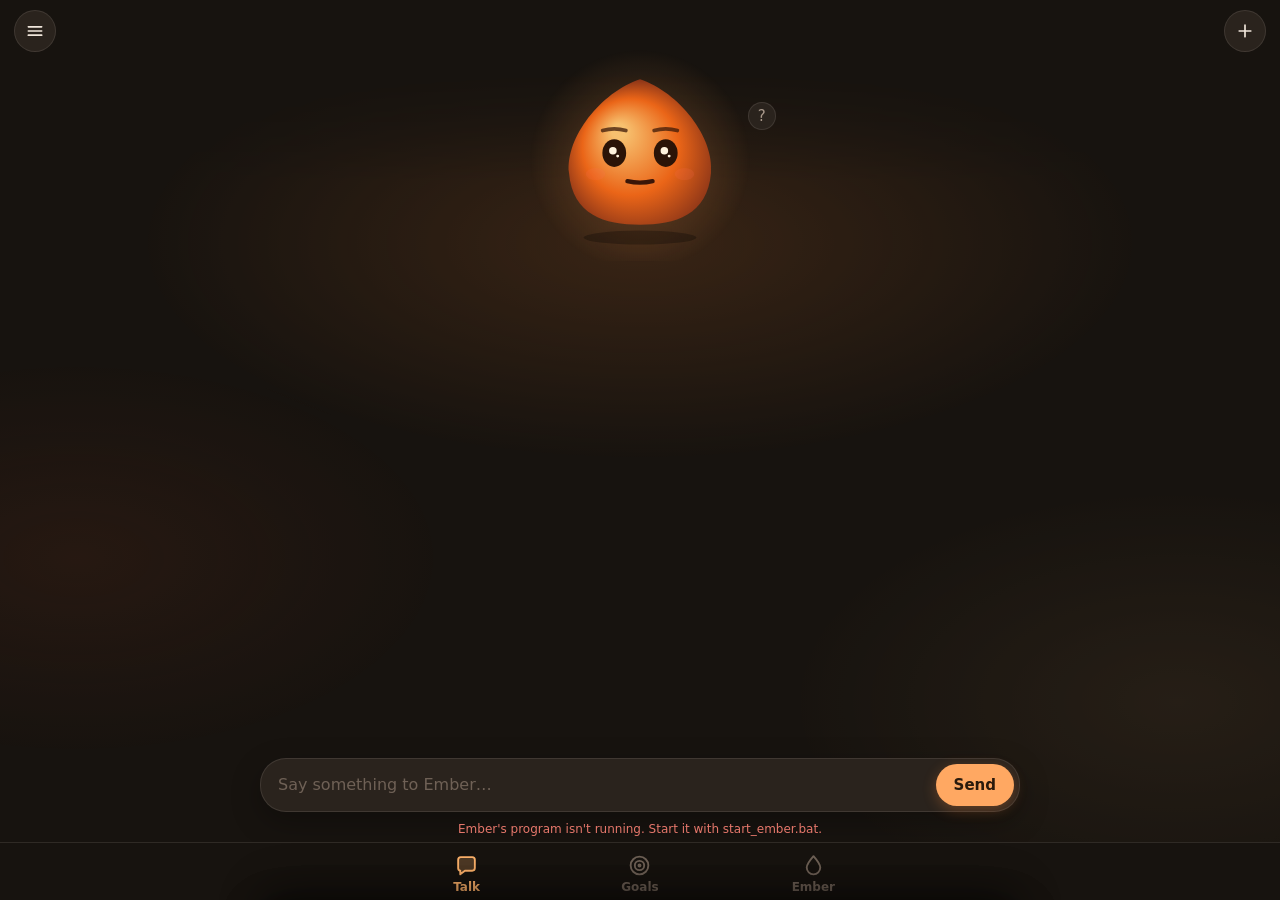
==== web/index.html @ fbaed6c7 "A product demo video, also on the front page: 80 seconds in 16:9 walking through the real app (tools" ====
<!doctype html>
<html lang="en">
<head>
<meta charset="utf-8">
<meta name="viewport" content="width=device-width, initial-scale=1, viewport-fit=cover, interactive-widget=resizes-content">
<title>Ember</title>
<meta name="description" content="Your companion who checks up on you and grows with you. It helps you find your purpose and gets you there step by step.">
<meta name="theme-color" content="#17130f">
<meta name="apple-mobile-web-app-capable" content="yes">
<meta name="mobile-web-app-capable" content="yes">
<meta name="apple-mobile-web-app-title" content="Ember">
<link rel="manifest" href="/manifest.webmanifest">
<link rel="apple-touch-icon" href="/icons/icon-180.png">
<link rel="icon" type="image/png" href="/icons/icon-192.png">
<script>try { document.documentElement.dataset.theme = localStorage.getItem("ember.theme") || ""; } catch (e) {}</script>
<script>
// online (the server marks the page data-mode="online"), a stranger at yourember.app goes straight to the front page
// (/home) from here, before anything is drawn or asked of the server, so no logo or login screen flashes by
// (Szilard, 2026-11-07). Staying: a login kept on this device, or a visit that's part of a login, a notification,
// a payment's return or a chat link.
const toFront = document.documentElement.dataset.mode === "online" && !hasLogin() && !cameForLogin();
if (toFront) { document.documentElement.classList.add("away"); location.replace("/home"); }
// a login kept on this device (supabase-js keeps it as sb-<project>-auth-token), without loading supabase-js first
function hasLogin() {
  try { for (let i = 0; i < localStorage.length; i++) if (/^sb-.+-auth-token$/.test(localStorage.key(i))) return true; } catch (e) { return true; }
  return false;
}
// on the way to or back from Google's login, or opening a notification, a payment page's return or a chat: stay
function cameForLogin() {
  const q = new URLSearchParams(location.search);
  return /access_token|error/.test(location.hash) || ["login", "code", "error", "chat", "plus"].some(k => q.has(k));
}
</script>
<style>
:root {
  --bg: #17130f; --panel: #211b16; --panel2: #2a221c; --line: #3a3029; --text: #f1e7dc; --dim: #a8988a; --faint: #6f6156;
  --ember: #ff9a4d; --ember2: #ffcf8a; --accent: #ffb36b; --danger: #e5776b;
  /* solid surfaces with a thin edge and soft shadows, over a warm glow; flat orange buttons (no glass, no gloss) */
  --surface: #211b16; --raised: #2a231d; --overlay: #251e19;
  --edge: rgba(255, 245, 235, .1); --edge2: rgba(255, 245, 235, .2);
  --btn: #ffa862;
  --lift: 0 10px 30px rgba(0, 0, 0, .28);
  --topbar: 62px;              /* the top bar's height below the clock */
  --tabbar: 58px;              /* the tab bar's height above the home indicator */
  /* headings, names, buttons and numbers in a rounded face, like the front page (/home); body text in the system font */
  --round: ui-rounded, "SF Pro Rounded", "Hiragino Maru Gothic ProN", "Arial Rounded MT Bold", system-ui, sans-serif;
  /* the front page's names for the same colours */
  --flame: var(--ember); --glow: var(--ember2); --ash: var(--dim); --cream: var(--text); --char: var(--surface);
  --glow1: rgba(255, 138, 58, .2); --glow2: rgba(255, 190, 125, .09); --glow3: rgba(214, 88, 48, .11);
}
/* colour versions, picked in the menu; Ember itself and its buttons stay orange in all of them */
[data-theme="night"] { --bg: #0e1220; --line: #2c3550; --text: #e8ecf5; --dim: #98a2b8; --faint: #5f6880;
  --surface: #161c2e; --raised: #1d2539; --overlay: #1a2133; --edge: rgba(220, 230, 255, .1); --edge2: rgba(220, 230, 255, .2);
  --glow1: rgba(255, 138, 58, .16); --glow2: rgba(90, 130, 255, .1); --glow3: rgba(120, 80, 220, .1); }
[data-theme="plum"] { --bg: #171019; --line: #3a2c42; --text: #f1e6f0; --dim: #ab97ad; --faint: #6f5f74;
  --surface: #22182a; --raised: #2b1f35; --overlay: #261b2f; --edge: rgba(255, 235, 250, .1); --edge2: rgba(255, 235, 250, .2);
  --glow1: rgba(255, 128, 70, .18); --glow2: rgba(220, 110, 200, .1); --glow3: rgba(150, 70, 190, .12); }
[data-theme="forest"] { --bg: #0f1512; --line: #2b3a31; --text: #e6efe8; --dim: #94a69a; --faint: #5d6e62;
  --surface: #17201b; --raised: #1e2a23; --overlay: #1a241e; --edge: rgba(230, 255, 240, .1); --edge2: rgba(230, 255, 240, .2);
  --glow1: rgba(255, 150, 60, .16); --glow2: rgba(120, 200, 140, .08); --glow3: rgba(60, 140, 100, .1); }
[data-theme="day"] { --bg: #f6eee5; --line: #e4d5c6; --text: #2a1d14; --dim: #7a6656; --faint: #a8968a; --ember2: #c46a1c; --accent: #e8893a;
  --surface: #fffaf5; --raised: #fffdf9; --overlay: #fffaf5; --edge: rgba(80, 45, 20, .12); --edge2: rgba(80, 45, 20, .24);
  --lift: 0 8px 24px rgba(90, 50, 20, .12);
  --glow1: rgba(255, 150, 70, .22); --glow2: rgba(255, 200, 140, .2); --glow3: rgba(240, 120, 70, .12); }
* { box-sizing: border-box; }
@supports (-moz-appearance: none) { * { scrollbar-width: thin; scrollbar-color: var(--line) transparent; } }
::-webkit-scrollbar { width: 8px; height: 8px; }
::-webkit-scrollbar-track { background: transparent; }
::-webkit-scrollbar-thumb { background: var(--line); border-radius: 4px; }
::-webkit-scrollbar-thumb:hover { background: var(--faint); }
::-webkit-scrollbar-button { display: none; }
html { background: var(--bg); }
html, body { margin: 0; }
/* on the way to the front page: nothing drawn, only its background (site.css's --night), so it just appears */
html.away { background: #1b120c; }
html.away body { display: none; }
/* iOS 26 paints the strip behind the clock from the pinned layer at the top (here the body) when it has one plain
   colour, and blurs the page there when it doesn't: so the body is plain and the glow is a layer of its own */
body { position: fixed; inset: 0; background: var(--bg); color: var(--text);
  font: 15px/1.5 system-ui, "Segoe UI", sans-serif; display: grid; grid-template-rows: minmax(0, 1fr) auto auto; overflow: hidden;
  padding: calc(env(safe-area-inset-top) + var(--topbar)) env(safe-area-inset-right) calc(var(--tabbar) + env(safe-area-inset-bottom) + 4px) env(safe-area-inset-left); box-sizing: border-box; -webkit-tap-highlight-color: transparent; }
body::before { content: ""; position: absolute; inset: 0; z-index: -1; pointer-events: none;
  background: radial-gradient(55% 34% at 50% 27%, var(--glow1), transparent 72%),
    radial-gradient(45% 35% at 92% 78%, var(--glow2), transparent 70%),
    radial-gradient(42% 32% at 6% 62%, var(--glow3), transparent 70%);
  opacity: var(--moodglow, .85); transition: opacity 4s ease;   /* the window's glow follows Ember's mood */
  /* and it fades in below the top bar, so the bar's plain colour never meets it in a hard line */
  -webkit-mask-image: linear-gradient(to bottom, transparent calc(env(safe-area-inset-top) + var(--topbar)), #000 calc(env(safe-area-inset-top) + var(--topbar) + 120px));
  mask-image: linear-gradient(to bottom, transparent calc(env(safe-area-inset-top) + var(--topbar)), #000 calc(env(safe-area-inset-top) + var(--topbar) + 120px)); }
button { font: inherit; }

/* top bar */
/* the top bar is pinned to the very top of the screen and has one plain colour: iOS 26 then paints the strip
   behind the clock in that colour instead of blurring the page there (in Safari and in the home-screen app) */
.top { position: fixed; top: 0; left: 0; right: 0; z-index: 8; display: flex; align-items: center; gap: 8px; box-sizing: border-box;
  height: calc(env(safe-area-inset-top) + var(--topbar)); background: var(--bg);
  padding: env(safe-area-inset-top) calc(14px + env(safe-area-inset-right)) 0 calc(14px + env(safe-area-inset-left)); }
.top .title { flex: 1; min-width: 0; display: flex; justify-content: center; }
.top .title button { display: flex; align-items: baseline; max-width: 100%; background: none; border: 0; color: var(--text); font: inherit; font-weight: 600;
  font-size: 15px; cursor: pointer; padding: 6px 8px; border-radius: 12px; }
.top .title button span { min-width: 0; overflow: hidden; text-overflow: ellipsis; white-space: nowrap; }
.top .title button:hover { background: var(--surface); }
.top .title button i { flex: none; font-style: normal; color: var(--faint); font-size: 13px; margin-left: 5px; }
.top .title input { width: 100%; max-width: 260px; background: var(--surface); color: var(--text); border: 1px solid var(--accent); border-radius: 12px;
  padding: 6px 10px; font: inherit; font-size: 16px; text-align: center; }
.tbtn { background: var(--raised); border: 1px solid var(--edge);
  color: var(--text); border-radius: 999px; padding: 7px 14px; cursor: pointer; position: relative; white-space: nowrap; }
.tbtn:hover { border-color: var(--edge2); }
.tbtn .dot { position: absolute; top: 3px; right: 3px; width: 8px; height: 8px; border-radius: 50%; background: var(--accent); display: none; box-shadow: 0 0 8px var(--accent); }
.tbtn .dot.on { display: block; }
.tbtn.icon { width: 42px; height: 42px; padding: 0; display: grid; place-items: center; font-size: 19px; line-height: 1; flex: none; }
.tbtn.icon svg { width: 20px; height: 20px; fill: none; stroke: currentColor; stroke-width: 2; stroke-linecap: round; }

/* the tab bar: Talk, Goals, Ember. Plain, like the top bar */
.tabs { position: fixed; left: 0; right: 0; bottom: 0; z-index: 14; display: flex; justify-content: center; background: var(--bg); border-top: 1px solid var(--edge);
  height: calc(var(--tabbar) + env(safe-area-inset-bottom)); padding: 0 env(safe-area-inset-right) env(safe-area-inset-bottom) env(safe-area-inset-left); }
.tabs .in { display: flex; width: min(520px, 100%); }
.tabs button { flex: 1; min-width: 0; position: relative; display: flex; flex-direction: column; align-items: center; justify-content: center; gap: 3px;
  background: none; border: 0; color: var(--faint); font: 600 12px/1.1 var(--round); cursor: pointer; padding: 4px 6px 0; }
.tabs button span { max-width: 100%; overflow: hidden; text-overflow: ellipsis; white-space: nowrap; }
.tabs button:hover { color: var(--dim); }
.tabs button svg { width: 25px; height: 25px; fill: none; stroke: currentColor; stroke-width: 1.8; stroke-linejoin: round; stroke-linecap: round; }
.tabs button.on { color: var(--accent); }
.tabs button.on svg { fill: color-mix(in srgb, var(--accent) 24%, transparent); }
.tabs .dot { position: absolute; top: 6px; left: calc(50% + 9px); width: 8px; height: 8px; border-radius: 50%; background: var(--accent); display: none; box-shadow: 0 0 8px var(--accent); }
.tabs .dot.on { display: block; }
/* while you type on a phone, the keyboard gets the room */
@media (pointer: coarse) {
  body.typing .tabs { display: none; }
  body.typing { padding-bottom: max(8px, calc(env(safe-area-inset-bottom) - 16px)); }
}
/* the stage: Ember above, your conversation below it */
.stage { min-height: 0; display: flex; flex-direction: column; align-items: center; padding: 0 16px; }
/* Ember reaches up over the top bar's lower edge (drawn above it, so the bar never cuts its head or glow); its picture
   fades out at its top edge, so there's never a hard line, and the bar's clock strip stays one plain colour */
.facewrap { --fw: min(26vh, 60vw, 240px); position: relative; z-index: 9; flex: none; margin: calc(var(--fw) * -.15) 0 12px; pointer-events: none; }
.facewrap > :not(canvas) { pointer-events: auto; }
#face { display: block; width: var(--fw); aspect-ratio: 1;
  -webkit-mask-image: linear-gradient(to bottom, transparent 0, #000 14%); mask-image: linear-gradient(to bottom, transparent 0, #000 14%); }
.facehit { position: absolute; left: 22%; right: 22%; top: 22%; bottom: 16%; border-radius: 50%; cursor: pointer; touch-action: manipulation; }
.whybtn { position: absolute; top: 32%; right: -8%; width: 28px; height: 28px; border-radius: 50%; border: 1px solid var(--edge); background: var(--raised); color: var(--dim); cursor: pointer; }
.whybtn:hover { color: var(--text); }
.pop { display: none; position: absolute; top: 22%; left: 50%; transform: translateX(-50%); width: min(340px, 86vw); z-index: 5; background: var(--overlay); border: 1px solid var(--edge); border-radius: 20px; padding: 12px 14px; font-size: 13px; color: var(--dim);
  box-shadow: var(--lift); }
.pop.on { display: block; }
.pop ul { margin: 6px 0 10px; padding-left: 18px; }
.pop .whynow { color: var(--text); font-size: 14px; margin-bottom: 8px; }
.pop .whyfoot { margin-top: 8px; font-size: 12px; }
.meter { display: grid; grid-template-columns: 82px 1fr 34px; align-items: center; gap: 8px; margin: 4px 0; }
.meter i { display: block; height: 6px; border-radius: 3px; background: var(--line); position: relative; overflow: hidden; }
.meter i b { position: absolute; inset: 0 auto 0 0; background: var(--accent); border-radius: 3px; }

#chat { flex: 1; min-height: 0; width: min(760px, 100%); overflow-y: auto; padding: 8px 4px 12px;
  /* messages fade out softly under Ember and above the input, instead of being cut by a hard edge */
  --ft: 0px; --fb: 0px;
  -webkit-mask-image: linear-gradient(to bottom, transparent 0, #000 var(--ft), #000 calc(100% - var(--fb)), transparent 100%);
  mask-image: linear-gradient(to bottom, transparent 0, #000 var(--ft), #000 calc(100% - var(--fb)), transparent 100%); }
#chat.ft { --ft: 44px; }
#chat.fb { --fb: 28px; }
#talk { display: flex; flex-direction: column; gap: 10px; }
.msg { max-width: 82%; padding: 10px 15px; border-radius: 20px; white-space: pre-wrap; word-wrap: break-word; border: 1px solid var(--edge); font-size: 16px; line-height: 1.55; }
.msg.ember { background: var(--surface); align-self: flex-start; border-top-left-radius: 6px; }
.msg.you { background: rgba(255, 150, 80, .15); border-color: rgba(255, 190, 140, .2); align-self: flex-end; border-bottom-right-radius: 6px; }
.msg.daily { white-space: normal; }
.msg.daily .dhead { display: flex; flex-wrap: wrap; align-items: baseline; gap: 4px 8px; }
.msg.daily .dchip { font: 700 13px/1 var(--round); padding: 5px 10px; border-radius: 999px; background: var(--btn); color: #2a1a0c; white-space: nowrap; }
.msg.daily .dchip.partly { background: rgba(255, 190, 140, .28); color: var(--text); }
.msg.daily .dchip.skip { background: var(--raised); color: var(--dim); border: 1px solid var(--edge); }
.msg.daily .dstep { font-size: 13.5px; color: var(--dim); }
.msg.daily .dwords { display: block; margin-top: 6px; white-space: pre-wrap; }
.msg .t { display: block; font-size: 11px; color: var(--faint); margin-top: 2px; }
.msg.new { animation: rise .45s ease-out; }
.msg.typing { color: var(--dim); }
.msg.typing i { display: inline-block; width: 6px; height: 6px; margin: 0 2px; border-radius: 50%; background: var(--ember2); animation: blinkdot 1.2s infinite; }
.msg.typing i:nth-child(2) { animation-delay: .2s; } .msg.typing i:nth-child(3) { animation-delay: .4s; }
@keyframes blinkdot { 0%, 100% { opacity: .25; } 50% { opacity: 1; } }
@keyframes rise { from { opacity: 0; transform: translateY(6px); } to { opacity: 1; transform: none; } }
.day { align-self: center; font-size: 12px; color: var(--faint); margin: 6px 0; }
.empty { color: var(--faint); text-align: center; margin-top: 12px; }

/* experiment cards and the check-in, inside the conversation */
.cards { display: flex; flex-direction: column; gap: 8px; align-self: flex-start; width: min(560px, 92%); margin-top: -2px; }
.xcard { background: var(--raised); border: 1px solid var(--edge); border-radius: 20px; padding: 14px 16px; box-shadow: var(--lift); }
.xcard h4 { margin: 2px 0 0; font-size: 17px; line-height: 1.3; }
.xcard .q { color: var(--ember2); margin: 3px 0; }
.xcard .meta { color: var(--dim); font-size: 13px; }
.xcard.picked { border-color: var(--accent); }
.xcard.gone { opacity: .5; }
.xcard .tag { font-size: 12.5px; color: var(--accent); font-weight: 600; }
.xcard .row { margin-top: 12px; }
.plan { font-size: 14px; color: var(--text); margin: 6px 0 4px; }
.checkin { align-self: flex-start; display: flex; gap: 6px; flex-wrap: wrap; align-items: center; width: min(560px, 92%); margin-top: -2px; }
.checkin .rate { display: flex; gap: 4px; }
.checkin .rate button { width: 36px; padding: 6px 0; }
.checkin .rate button.on { background: var(--accent); color: #2a1a0c; border-color: var(--accent); }
.checkin input { flex: 1; min-width: 160px; background: var(--surface); color: var(--text); border: 1px solid var(--edge); border-radius: 999px; padding: 7px 14px; font: inherit; font-size: 16px; }

/* the experiment line above the input */
.dock { flex: none; position: relative; width: min(760px, 100%); display: flex; justify-content: center; }
#expcard { position: absolute; bottom: calc(100% + 2px); left: 0; right: 0; z-index: 4; }
#expcard .panel { margin: 0; max-height: 46vh; overflow-y: auto; background: var(--overlay); box-shadow: 0 -8px 30px rgba(0,0,0,.4); }
#sessionbar { flex: none; min-width: 0; max-width: 100%; }
#sessionbar:not(:empty) { padding-top: 6px; }
.pill { display: flex; align-items: center; gap: 10px; flex-wrap: wrap; justify-content: center; background: var(--raised); border: 1px solid var(--edge); box-shadow: var(--lift); border-radius: 999px; padding: 6px 6px 6px 16px; font-size: 14px; color: var(--dim); max-width: 100%; }
.pill b { color: var(--text); font-weight: 600; }
.pill .open { background: none; border: 0; color: inherit; padding: 0; cursor: pointer; text-align: left; }
.pill .open:hover b { text-decoration: underline; }
.pill .timer { font-variant-numeric: tabular-nums; color: var(--ember2); font-weight: 650; }
.pill .btn { padding: 5px 12px; }
.pill .today { overflow: hidden; display: -webkit-box; -webkit-line-clamp: 2; -webkit-box-orient: vertical; text-align: center; }

/* saying something */
form.say { display: flex; gap: 6px; align-items: flex-end; padding: 5px; width: min(760px, calc(100% - 24px)); margin: 8px auto 0; border-radius: 26px;
  background: var(--raised); border: 1px solid var(--edge); box-shadow: var(--lift); transition: border-color .2s; }
form.say:focus-within { border-color: rgba(255, 179, 107, .45); }
#text { flex: 1; resize: none; background: none; color: var(--text); border: 0; padding: 9px 12px; font: inherit; font-size: 16px; min-height: 42px; max-height: 160px; }
#text:focus { outline: none; }
#text::placeholder { color: var(--faint); }
form.say .btn { border-radius: 999px; height: 42px; padding: 0 18px; }
.note { font-size: 12px; color: var(--faint); padding: 6px 16px 0; text-align: center; }
.note:empty { display: none; }
.note a { color: var(--dim); }

/* free messages and Ember Plus */
#freehint { font-size: 12.5px; color: var(--dim); text-align: center; padding: 2px 16px 0; min-height: 0; }
#paywall { display: none; width: min(760px, calc(100% - 24px)); margin: 10px auto 4px; background: var(--raised); border: 1px solid rgba(255, 179, 107, .45); border-radius: 26px; padding: 14px 16px; text-align: center;
  box-shadow: var(--lift); }
#paywall.on { display: block; }
#paywall h3 { margin: 0 0 4px; font-size: 16px; }
#paywall p { margin: 0 0 10px; color: var(--dim); font-size: 14px; }
#paywall .btn { font-size: 15px; padding: 10px 18px; }
#paywall .pwbtns { display: flex; flex-wrap: wrap; justify-content: center; gap: 8px; }
#paywall .ghostbtn { background: transparent; color: var(--text); border: 1px solid var(--edge); }
#paywall small { display: block; color: var(--faint); margin-top: 8px; }
#paywall .pwterms a { color: var(--dim); }

/* the Ember tab: grouped rows. A chevron opens something; a control on the right changes something */
.ehero { display: flex; align-items: center; gap: 14px; padding: 6px 2px 2px; }
#miniFace { width: 112px; height: 112px; flex: none; }
.ehinfo { flex: 1; min-width: 0; }
.ehinfo h1 { margin: 0; font: 800 30px/1.1 var(--round); letter-spacing: -.02em; overflow-wrap: anywhere; }
.ehlv { display: flex; align-items: center; gap: 10px; color: var(--dim); font: 600 14px var(--round); margin: 6px 0 12px; }
.ehlv i { flex: 1; max-width: 130px; height: 6px; border-radius: 3px; background: var(--line); overflow: hidden; }
.ehlv b { display: block; height: 100%; width: 0; background: var(--accent); }
.ghead { font: 600 13.5px/1.3 system-ui, "Segoe UI", sans-serif; color: var(--dim); margin: 24px 6px 8px; }
.group { background: var(--surface); border: 1px solid var(--edge); border-radius: 18px; overflow: hidden; }
.group > * + * { border-top: 1px solid var(--edge); }
.grow { display: flex; align-items: center; gap: 12px; width: 100%; min-height: 52px; padding: 12px 16px; background: none; border: 0; border-radius: 0;
  color: var(--text); font: inherit; font-size: 16px; text-align: left; text-decoration: none; cursor: pointer; box-sizing: border-box; }
button.grow:hover, a.grow:hover { background: var(--raised); }
.grow .gl { flex: 1; min-width: 0; }
.grow .gv { margin-left: auto; padding-left: 14px; color: var(--dim); font-size: 15px; text-align: right; min-width: 0; overflow: hidden; text-overflow: ellipsis; white-space: nowrap; }
.grow.go::after { content: "\203A"; margin-left: auto; padding-left: 10px; color: var(--faint); font-size: 24px; line-height: 1; }
.grow.danger { color: var(--danger); }
.grow.plus { color: var(--accent); font-weight: 600; }
div.grow { cursor: default; }
.group > * + *, .group > .grow + .grow { border-top: 1px solid var(--edge); }
.gpad { padding: 14px 16px; }
.checkups { font-size: 16px; }
.checkups .gl { display: block; }
.checkups .row { display: flex; flex-wrap: nowrap; gap: 8px; margin-top: 8px; }
.checkups select, .checkups input { flex: 1; min-width: 0; background: var(--bg); color: var(--text); border: 1px solid var(--edge2); border-radius: 12px;
  padding: 9px 10px; font: inherit; font-size: 16px; }
.checkups input:focus, .checkups select:focus { outline: none; border-color: var(--accent); }
.checkups #ckTime { flex: none; width: 124px; }
.checkups .days { display: flex; gap: 6px; margin-top: 10px; }
.checkups .days button { flex: 1; min-width: 0; height: 38px; padding: 0; text-align: center; border-radius: 12px; cursor: pointer;
  border: 1px solid var(--edge2); background: var(--bg); color: var(--dim); font: 700 14px var(--round); }
.checkups .days button.on { background: var(--btn); border-color: transparent; color: #2a1406; }
.checkups .row .btn { flex: none; padding: 8px 18px; border-radius: 12px; }
.checkups small { display: block; color: var(--faint); font-size: 13px; margin-top: 8px; line-height: 1.4; }
.colours { gap: 10px; }
.colours button { width: 30px; height: 30px; padding: 0; border-radius: 50%; border: 2px solid var(--edge2); cursor: pointer; flex: none; }
.colours button.on { border-color: var(--accent); box-shadow: 0 0 0 2px var(--bg), 0 0 10px rgba(255, 150, 70, .5); }
/* badges: a grid on the Ember tab, a sheet to show one (and celebrate a new one), and a picture to share */
.badgegrid { display: grid; grid-template-columns: repeat(4, minmax(0, 1fr)); gap: 8px; }
@media (min-width: 560px) { .badgegrid { grid-template-columns: repeat(6, minmax(0, 1fr)); } }
.badge { display: flex; flex-direction: column; align-items: center; justify-content: flex-start; gap: 6px; padding: 12px 4px 10px; min-height: 92px;
  border-radius: 16px; background: var(--surface); border: 1px solid var(--edge); color: var(--text); font: 650 12px/1.2 var(--round);
  text-align: center; cursor: pointer; overflow-wrap: anywhere; }
.badge:hover { border-color: var(--edge2); background: var(--raised); }
.badge i { display: block; width: 50px; height: 50px; }
.badge .bn { min-height: 2.4em; display: flex; align-items: center; }
.badge .bp, .bshow .bp { display: block; width: 80%; height: 5px; border-radius: 3px; background: var(--line); overflow: hidden; }
.badge .bp b, .bshow .bp b { display: block; height: 100%; background: var(--accent); border-radius: 3px; }
.badge small { color: var(--dim); font: 600 11px var(--round); }
.bshow .bp.big2 { width: min(260px, 80%); height: 8px; margin: 10px auto 4px; }
.bshow .blv { display: inline-block; vertical-align: middle; font: 800 13px/1.6 var(--round); padding: 0 10px; border-radius: 999px; background: var(--btn); color: #2a1406; }
.bshow .bnext { color: var(--text); margin-top: 12px; }
.bshow .bcount { margin-top: 2px; }
.badge i svg { display: block; width: 100%; height: 100%; }
.badge.locked { color: var(--faint); background: none; border-style: dashed; }
.badge.locked i { filter: grayscale(1); opacity: .32; }
.sheet.badgesheet { height: auto; max-height: 86dvh; }
.bshow { text-align: center; padding: 10px 0 8px; }
.bshow .big { display: inline-block; width: 120px; height: 120px; filter: drop-shadow(0 8px 22px rgba(255, 140, 60, .35)); }
.bshow .big svg { display: block; width: 100%; height: 100%; }
.bshow.locked .big { filter: grayscale(1); opacity: .4; }
.bshow.celebrate .big { animation: badgepop .7s cubic-bezier(.2, 1.6, .4, 1) both; }
@keyframes badgepop { from { transform: scale(.3) rotate(-14deg); opacity: 0; } to { transform: none; opacity: 1; } }
.bshow h3 { font: 800 26px/1.15 var(--round); margin: 10px 0 4px; letter-spacing: -.01em; }
.bshow p { color: var(--dim); margin: 0 0 4px; font-size: 15px; }
.bshow .row { justify-content: center; margin-top: 16px; }
.bshow .btn { padding: 11px 26px; font-size: 16px; }
.bshow small { display: block; color: var(--faint); font-size: 13px; margin-top: 10px; }
.phead { display: flex; align-items: center; justify-content: space-between; gap: 12px; margin: 4px 2px 16px; }
.phead h1 { margin: 0; font: 800 30px/1.1 var(--round); letter-spacing: -.02em; }

/* the login screen, and other full-screen notes */
.cover { position: fixed; inset: 0; z-index: 30; background: var(--bg); display: none; flex-direction: column; align-items: center; justify-content: center; gap: 14px; padding: 24px; text-align: center; }
.cover.on { display: flex; }
.cover img { width: 120px; height: 120px; border-radius: 28px; }
.cover h1 { margin: 6px 0 0; font-size: 28px; }
.cover p { color: var(--dim); max-width: 340px; margin: 0; }
.cover p.tagline { color: var(--text); font-size: 17px; font-weight: 600; margin-top: -6px; text-wrap: balance; }
.gbtn { display: inline-flex; align-items: center; gap: 10px; background: #fff; color: #1f1f1f; border: 0; border-radius: 999px; padding: 12px 22px; font-weight: 600; font-size: 16px; cursor: pointer; }
.cover small { color: var(--faint); max-width: 340px; }
.cover small a { color: var(--dim); }
.steps-ios { text-align: left; color: var(--text); max-width: 340px; padding-left: 22px; margin: 0; }
.problem { color: var(--danger); }

.btn { background: var(--btn); color: #2a1a0c; border: 0; border-radius: 999px; padding: 8px 16px; font-weight: 600; cursor: pointer;
  box-shadow: 0 4px 14px rgba(255, 140, 60, .28); }
.btn.ghost { background: var(--raised); color: var(--text); border: 1px solid var(--edge2); font-weight: 600; box-shadow: none; }
.btn:disabled { opacity: .45; cursor: default; }
.armed { color: var(--danger) !important; border-color: var(--danger) !important; }

/* drawers */
.scrim { position: fixed; inset: 0; background: rgba(0,0,0,.35); opacity: 0; pointer-events: none; transition: opacity .25s; z-index: 15; }
.scrim.on { opacity: 1; pointer-events: auto; }
.drawer { position: fixed; top: 0; bottom: 0; width: min(440px, 92vw); background: var(--overlay); border: 0 solid var(--edge); z-index: 16; display: flex; flex-direction: column; transition: transform .28s ease; padding-top: env(safe-area-inset-top); }
.drawer.left { left: 0; border-right-width: 1px; transform: translateX(-102%); }
.drawer.right { right: 0; border-left-width: 1px; transform: translateX(102%); }
.drawer.wide { width: min(620px, 96vw); }
.drawer.on { transform: none; }
.drawer header { display: flex; align-items: center; padding: 14px 16px; border-bottom: 1px solid var(--edge); }
.drawer header h2 { margin: 0; font-size: 16px; flex: 1; }
.drawer header button { background: none; border: 0; color: var(--dim); font-size: 22px; line-height: 1; cursor: pointer; padding: 2px 6px; }
.drawer .body { flex: 1; overflow-y: auto; padding: 16px; }
/* the level under its face, and the customizer: a sheet from the bottom, so Ember above it shows every change */
.facebar { position: absolute; left: 50%; bottom: -10px; transform: translateX(-50%); display: flex; align-items: center; gap: 6px; white-space: nowrap; }
.namebtn { padding: 3px 10px; border-radius: 999px; border: 1px solid var(--edge); background: var(--raised); color: var(--text);
  font: inherit; font-size: 12px; font-weight: 600; cursor: pointer; box-shadow: var(--lift); max-width: 46vw; overflow: hidden; text-overflow: ellipsis; }
.namebtn::after { content: " \270E"; color: var(--dim); font-weight: 400; }
.namebtn:hover::after { color: var(--text); }
.namebtn input { font: inherit; font-size: 16px; font-weight: 600; width: 9em; background: transparent; border: 0; outline: 0; color: var(--text); padding: 0; text-align: center; }
.namebtn.editing::after { content: none; }
.lvbadge { display: flex; align-items: center; gap: 7px;
  padding: 3px 10px; border-radius: 999px; border: 1px solid var(--edge); background: var(--raised); color: var(--dim);
  font: inherit; font-size: 12px; cursor: pointer; white-space: nowrap; box-shadow: var(--lift); }
.lvbadge:hover { color: var(--text); }
.lvbadge i { display: block; width: 40px; height: 4px; border-radius: 2px; background: var(--line); overflow: hidden; }
.lvbadge b { display: block; height: 100%; width: 0; background: var(--accent); }
.sheet { position: fixed; left: 0; right: 0; bottom: 0; margin: 0 auto; width: min(760px, 100%); height: min(58dvh, 560px); z-index: 17;
  background: var(--overlay); border: 1px solid var(--edge); border-bottom: 0; border-radius: 24px 24px 0 0; display: flex; flex-direction: column;
  transform: translateY(105%); transition: transform .28s ease; box-shadow: 0 -16px 40px rgba(0,0,0,.4); padding-bottom: env(safe-area-inset-bottom); }
.sheet.on { transform: none; }
.sheet header { display: flex; align-items: center; padding: 12px 16px; border-bottom: 1px solid var(--edge); }
.sheet header h2 { margin: 0; font-size: 16px; flex: 1; }
.sheet header button { background: none; border: 0; color: var(--dim); font-size: 22px; line-height: 1; cursor: pointer; padding: 2px 6px; }
.sheet .body { flex: 1; overflow-y: auto; padding: 4px 16px 16px; }
.lvline { display: grid; grid-template-columns: 1fr auto; gap: 4px 10px; align-items: baseline; margin: 12px 0 4px; }
.lvline span { color: var(--dim); font-size: 13px; }
.lvline i { grid-column: 1 / -1; display: block; height: 6px; border-radius: 3px; background: var(--line); overflow: hidden; }
.lvline i b { display: block; height: 100%; background: var(--accent); }
.whatis { color: var(--accent); font-size: 14px; }
.fbkinds { display: flex; flex-wrap: wrap; gap: 8px; margin: 14px 0 10px; }
#fbText { width: 100%; box-sizing: border-box; min-height: 130px; resize: vertical; background: var(--surface); color: var(--text);
  border: 1px solid var(--edge2); border-radius: 14px; padding: 10px 12px; font: inherit; font-size: 16px; }
#fbText:focus { outline: none; border-color: var(--accent); }
.fbfoot { display: flex; align-items: center; gap: 10px; margin-top: 10px; }
.fbfoot small { flex: 1; color: var(--faint); font-size: 12px; }
#fbNote { margin-top: 10px; font-size: 14px; color: var(--dim); }
#fbNote:empty { display: none; }
.lookpart h3 { font-size: 13px; color: var(--dim); margin: 16px 0 8px; font-weight: 600; }
.lookrow { display: flex; flex-wrap: wrap; gap: 8px; }
.lookitem { display: flex; align-items: center; gap: 6px; padding: 7px 12px; border-radius: 999px; border: 1px solid var(--edge2);
  background: var(--surface); color: var(--text); font: inherit; font-size: 14px; cursor: pointer; }
.lookitem.on { border-color: var(--accent); box-shadow: inset 0 0 0 1px var(--accent); }
.lookitem.locked { opacity: .45; cursor: default; }
.lookitem .sw { width: 14px; height: 14px; border-radius: 50%; flex: none; }
.lookitem small { color: var(--faint); font-size: 11px; }
.how { list-style: none; margin: 0; padding: 0; font-size: 13.5px; }
.how li { display: flex; justify-content: space-between; gap: 10px; padding: 5px 0; border-bottom: 1px solid var(--edge); color: var(--dim); }
.how li b { color: var(--text); font-weight: 600; }
/* your chats */
.newchat { width: 100%; margin-bottom: 12px; }
/* goals: the Goals tab's list, and a goal's own page */
.goalitem { display: block; width: 100%; text-align: left; background: var(--surface); border: 1px solid var(--edge); border-radius: 18px;
  padding: 14px 16px; margin-bottom: 10px; color: var(--text); cursor: pointer; font: inherit; }
.goalitem:hover { border-color: var(--edge2); background: var(--raised); }
.goalitem .gt { font-weight: 700; font-size: 17px; display: flex; justify-content: space-between; gap: 8px; }
.goalitem .gt i { font-style: normal; color: var(--accent); }
.goalitem .gm { color: var(--dim); font-size: 13px; margin-top: 2px; }
.goalitem .glv { display: inline-block; padding: 1px 8px; border-radius: 999px; background: var(--btn); color: #2a1406; font: 800 11.5px/1.5 var(--round); margin-right: 4px; }
.goalitem .gs { font-size: 15px; margin-top: 8px; padding-top: 8px; border-top: 1px solid var(--edge); }
.goalitem.past { opacity: .6; background: none; }
.golabel { color: var(--dim); font-size: 13.5px; font-weight: 600; margin: 24px 6px 8px; }
/* pages: the Goals and Ember tabs, and the pages they open (a goal, what it knows, the owner page). The tab bar stays below them */
.page { position: fixed; top: 0; left: 0; right: 0; bottom: calc(var(--tabbar) + env(safe-area-inset-bottom)); z-index: 13; background: var(--bg);
  display: none; flex-direction: column; padding-top: env(safe-area-inset-top); }
.page.on { display: flex; }
.page header { display: flex; align-items: center; gap: 10px; padding: 10px 14px; min-height: var(--topbar); box-sizing: border-box; }
.page header button { background: var(--raised); border: 1px solid var(--edge); color: var(--text); border-radius: 999px; padding: 7px 14px; font: 600 15px var(--round); cursor: pointer; flex: none; }
.page header h2 { margin: 0; font-size: 17px; flex: 1; min-width: 0; overflow: hidden; text-overflow: ellipsis; white-space: nowrap; color: var(--text); font-weight: 700; }
.page .body { flex: 1; overflow-y: auto; padding: 14px 16px 28px; width: min(720px, 100%); margin: 0 auto; box-sizing: border-box; }
.page.tabpage .body { padding-top: 18px; width: min(640px, 100%); }
/* the owner page (⋯ → Owner): who uses Ember and whether they come back */
.ostats { display: grid; grid-template-columns: repeat(2, 1fr); gap: 10px; }
@media (min-width: 560px) { .ostats { grid-template-columns: repeat(4, 1fr); } }
.ostat { background: var(--raised); border: 1px solid var(--edge); border-radius: 18px; padding: 12px 14px; }
.ostat b { display: block; font-size: 26px; }
.ostat span { color: var(--dim); font-size: 13px; }
.oline { color: var(--dim); font-size: 14px; line-height: 1.5; margin: 0; }
.oline b { color: var(--text); }
.ofb { border-top: 1px solid var(--edge); padding: 10px 0; }
.ofb:first-of-type { border-top: 0; padding-top: 0; }
.ofb small { color: var(--dim); font-size: 12.5px; display: block; margin-bottom: 3px; }
.ofb p { margin: 0; white-space: pre-wrap; overflow-wrap: anywhere; }
.operson { border-top: 1px solid var(--edge); padding: 9px 0; font-size: 14px; }
.operson:first-of-type { border-top: 0; padding-top: 0; }
.operson b { overflow-wrap: anywhere; }
.operson div { color: var(--dim); font-size: 13px; margin-top: 2px; }
.otag { display: inline-block; font-size: 11.5px; padding: 1px 7px; border-radius: 999px; background: var(--surface); color: var(--accent); margin-left: 6px; }
.gpk { color: var(--accent); font-size: 13px; }
.gph1 { font-size: 22px; margin: 4px 0 4px; line-height: 1.25; }
.gpdw { color: var(--ember2); margin-bottom: 4px; }
.gpwhy { color: var(--dim); font-size: 14px; }
.gpcard { background: var(--raised); border: 1px solid var(--edge); border-radius: 20px; padding: 14px 16px; margin-top: 12px; box-shadow: var(--lift); }
.gpcard h3 { margin: 0 0 8px; font-size: 15px; display: flex; justify-content: space-between; gap: 8px; }
.gpcard h3 small { color: var(--dim); font-weight: 400; font-size: 13px; }
.gpstep { font-size: 17px; font-weight: 600; margin: 2px 0 10px; }
.gpstep.none { font-weight: 400; color: var(--dim); font-size: 15px; }
.gpchecks { display: flex; gap: 8px; flex-wrap: wrap; }
.gpchecks button { flex: 1; min-width: 0; padding: 11px 6px; white-space: nowrap; }
.gpchecks button.on { box-shadow: inset 0 0 0 2px var(--accent); }
.gpcard input[type=text], .gpform input, .gpform select, .gpform textarea { width: 100%; box-sizing: border-box; background: var(--surface); color: var(--text);
  border: 1px solid var(--edge2); border-radius: 12px; padding: 9px 12px; font: inherit; font-size: 16px; }
.gpwords { margin-top: 10px; }
#xpToast { position: fixed; left: 50%; bottom: calc(var(--tabbar) + 20px + env(safe-area-inset-bottom)); z-index: 25; transform: translate(-50%, 16px); opacity: 0; pointer-events: none;
  background: var(--btn); color: #2a1a0c; font-weight: 700; font-size: 15px; padding: 9px 18px; border-radius: 22px; box-shadow: var(--lift);
  width: max-content; max-width: min(420px, calc(100vw - 32px)); text-align: center; line-height: 1.35;   /* longer notes wrap */
  transition: opacity .25s, transform .25s; }
#xpToast.on { opacity: 1; transform: translate(-50%, 0); }
.gpxp { margin-top: 8px; font-size: 14px; font-weight: 600; color: var(--accent); }
.gpdots { display: flex; gap: 4px; margin-top: 12px; align-items: center; }
.gpdots i { flex: 1 1 0; min-width: 6px; max-width: 14px; aspect-ratio: 1; border-radius: 4px; background: var(--line); }
.gpdots i.done { background: var(--accent); } .gpdots i.partly { background: color-mix(in srgb, var(--accent) 45%, var(--line)); }
.gpdots i.skip { background: var(--surface); box-shadow: inset 0 0 0 1px var(--edge2); }
.gpdots span { margin-left: 8px; color: var(--dim); font-size: 13px; white-space: nowrap; }
.gpreply { margin-top: 10px; background: var(--surface); border-radius: 14px; padding: 9px 12px; font-size: 14.5px; }
.gpreply a { color: var(--accent); cursor: pointer; }
.gpadd { display: flex; gap: 8px; margin-top: 10px; }
.gpphases { list-style: none; padding: 0; margin: 0; }
.gpphases li { padding: 6px 0; border-bottom: 1px solid var(--edge); color: var(--dim); font-size: 14px; }
.gpphases li.now { color: var(--text); font-weight: 600; }
.gpphases li small { display: block; font-weight: 400; color: var(--dim); margin-top: 2px; }
.gpactions { display: flex; flex-wrap: wrap; gap: 8px; margin-top: 14px; }
.gpform label { display: block; margin-top: 12px; color: var(--dim); font-size: 14px; }
.gpform label > * { margin-top: 5px; }
.gpform textarea { min-height: 80px; resize: vertical; }
.gpform .howlong { display: flex; gap: 8px; }
.gpform .howlong input { width: 92px; flex: none; }
.gpform .howlong select { flex: 1; }
.gpnote { color: var(--faint); font-size: 13px; margin-top: 10px; }
/* a goal's path (Szilard, 2026-11-07: "levels to goals, like Duolingo"): its days winding down, in its phases */
.glevel { display: flex; align-items: center; gap: 12px; }
.glevel .gl-n { flex: none; width: 54px; height: 54px; border-radius: 50%; display: grid; place-items: center; background: var(--btn); color: #2a1406;
  font: 800 22px/1 var(--round); box-shadow: 0 4px 0 #c4642b, 0 8px 18px rgba(255, 140, 60, .25); }
.glevel .gl-t { flex: 1; min-width: 0; }
.glevel b { font: 800 18px var(--round); display: block; }
.glevel small { color: var(--dim); font-size: 13.5px; }
.glevel i { display: block; height: 8px; border-radius: 4px; background: var(--line); overflow: hidden; margin: 6px 0 4px; }
.glevel i b { height: 100%; background: var(--accent); border-radius: 4px; }
.gpath { display: flex; flex-direction: column; align-items: center; gap: 16px; padding: 22px 0 6px; }
.pn.today { margin-top: 10px; }
.gphase { align-self: stretch; display: flex; align-items: center; gap: 10px; margin: 14px 0 2px; padding: 10px 14px; border-radius: 14px;
  background: var(--surface); border: 1px solid var(--edge); color: var(--text); font: inherit; text-align: left; cursor: pointer; }
.gphase:first-child { margin-top: 4px; }
.gphase .gpt { flex: 1; min-width: 0; font: 700 15px/1.3 var(--round); }
.gphase .gpt small { display: block; font: 400 13px var(--font, system-ui); color: var(--dim); margin-top: 1px; }
.gphase .gpi { flex: none; width: 30px; height: 30px; border-radius: 50%; display: grid; place-items: center; font-size: 15px; background: var(--raised); color: var(--dim); }
.gphase.won .gpi { background: linear-gradient(#ffe08a, #f2a93b); color: #5a3208; box-shadow: 0 3px 0 #c27a1f; }
.gphase.now { border-color: rgba(255, 179, 107, .5); }
.gphase.now .gpi { background: var(--btn); color: #2a1406; }
.pn { position: relative; width: 58px; height: 58px; border-radius: 50%; flex: none; display: grid; place-items: center; transform: translateX(var(--x, 0));
  font: 800 16px/1 var(--round); color: var(--faint); background: var(--raised); border: 0; box-shadow: 0 5px 0 rgba(0, 0, 0, .35); }
.pn svg { width: 26px; height: 26px; }
.pn.done { background: var(--btn); color: #fff7ee; box-shadow: 0 5px 0 #c4642b; }
.pn.partly { background: linear-gradient(90deg, var(--btn) 50%, #8a5a3a 50%); color: #fff7ee; box-shadow: 0 5px 0 #8f4f26; }
.pn.skip { background: #3b2f27; color: #a8988a; box-shadow: 0 5px 0 #241b15; }
.pn.missed { background: none; border: 2px dashed var(--edge2); box-shadow: none; }
.pn.ahead { background: #3a2d24; color: #a08c7c; box-shadow: 0 5px 0 #231a14; }
.pn.closed { opacity: .45; }
.pn.today { width: 70px; height: 70px; outline: 4px solid rgba(255, 179, 107, .35); outline-offset: 5px; }
.pn.today:not(.done):not(.partly):not(.skip) { background: var(--raised); color: var(--accent); animation: pnpulse 1.8s ease-in-out infinite; }
@keyframes pnpulse { 50% { outline-color: rgba(255, 179, 107, .75); outline-offset: 8px; } }
.pn .tag { position: absolute; bottom: calc(100% + 10px); left: 50%; transform: translateX(-50%); white-space: nowrap; padding: 4px 10px; border-radius: 10px;
  background: var(--btn); color: #2a1406; font: 800 12px var(--round); }
.pn .tag::after { content: ""; position: absolute; top: 100%; left: 50%; margin-left: -5px; border: 5px solid transparent; border-top-color: var(--btn); }
.pn.trophy { width: 64px; height: 64px; background: linear-gradient(#ffe08a, #f2a93b); color: #5a3208; box-shadow: 0 5px 0 #c27a1f; }
@media (prefers-reduced-motion: reduce) { .pn.today { animation: none !important; } }

.chatitem { display: block; width: 100%; text-align: left; background: none; border: 1px solid transparent; border-radius: 14px; padding: 9px 12px; margin-bottom: 4px; color: var(--text); cursor: pointer; font: inherit; }
.chatitem:hover { background: var(--surface); }
.chatitem.on { background: var(--raised); border-color: var(--edge); }
.chatitem .ct { font-weight: 600; overflow: hidden; text-overflow: ellipsis; white-space: nowrap; }
.chatitem .cs { font-size: 12.5px; color: var(--dim); }
.chatitem .cs b { color: var(--accent); font-weight: 600; }
.chatrow { display: flex; align-items: center; gap: 4px; }
.chatrow .chatitem { flex: 1; min-width: 0; }
.chatrow .ren { flex: none; background: none; border: 0; color: var(--faint); font-size: 15px; padding: 8px; cursor: pointer; border-radius: 10px; }
.chatrow .ren:hover { color: var(--text); background: var(--surface); }
/* asking once whether Ember may send its check-ups as notifications */
#notifyAsk { display: none; width: min(760px, calc(100% - 24px)); margin: 8px auto 0; background: var(--raised); border: 1px solid rgba(255, 179, 107, .45);
  border-radius: 20px; padding: 12px 14px; box-shadow: var(--lift); }
#notifyAsk.on { display: block; }
#notifyAsk p { margin: 0 0 10px; font-size: 14.5px; }
#notifyAsk p small { display: block; color: var(--dim); font-size: 13px; margin-top: 2px; }
#notifyAsk .row { display: flex; gap: 8px; }
.chatitem.new .ct::after { content: ""; display: inline-block; width: 7px; height: 7px; margin-left: 6px; border-radius: 50%; background: var(--accent); box-shadow: 0 0 8px var(--accent); vertical-align: middle; }

/* experiment */
.panel { background: var(--raised); border: 1px solid var(--edge); border-radius: 22px; padding: 14px 16px; margin-bottom: 10px; }
.panel h3 { margin: 0 0 2px; font-size: 16px; }
.panel .q { color: var(--ember2); margin: 4px 0; }
.panel .meta, .panel .why2 { color: var(--dim); font-size: 13px; }
.panel .why2 { margin-top: 6px; }
.row { display: flex; gap: 8px; align-items: center; flex-wrap: wrap; margin-top: 10px; }
.steps { list-style: none; padding: 0; margin: 10px 0 0; }
.steps li { display: flex; gap: 8px; align-items: flex-start; padding: 3px 0; cursor: pointer; }
.steps li.done span { color: var(--faint); text-decoration: line-through; }
.steps input { margin-top: 4px; accent-color: var(--accent); pointer-events: none; }
.timer { font-variant-numeric: tabular-nums; font-size: 22px; font-weight: 650; color: var(--ember2); }
.rate button { width: 38px; }
.rate button.on { background: var(--accent); color: #2a1a0c; }
.panel input[type=text] { flex: 1; min-width: 140px; background: var(--bg); color: var(--text); border: 1px solid var(--line); border-radius: 10px; padding: 8px 10px; font: inherit; }

/* what it knows */
.sub { color: var(--dim); margin: 0 0 18px; }
.story .sub { margin: 4px 0 0; }
.kind { font: 700 14px var(--round); color: var(--accent); margin: 22px 2px 8px; }
.card { background: var(--surface); border: 1px solid var(--edge); border-radius: 18px; padding: 11px 14px; margin-bottom: 8px; display: flex; gap: 10px; align-items: flex-start; flex-wrap: wrap; }
.card .cbody { flex: 1; min-width: 200px; }
.card .src { font-size: 13px; color: var(--dim); margin-top: 3px; }
.card .src q { font-style: italic; }
.card button { background: var(--raised); border: 1px solid var(--edge); color: var(--dim); border-radius: 999px; padding: 3px 11px; font-size: 12px; cursor: pointer; }
.card input { width: 100%; background: var(--bg); color: var(--text); border: 1px solid var(--accent); border-radius: 8px; padding: 6px 8px; font: inherit; }

@media (max-width: 560px) {
  .top { padding-left: calc(10px + env(safe-area-inset-left)); padding-right: calc(10px + env(safe-area-inset-right)); gap: 6px; }
  .tbtn { padding: 7px 12px; font-size: 14px; }
  .tbtn.icon { padding: 0; font-size: 19px; }
  .facewrap { --fw: min(22vh, 50vw); }
  .msg { max-width: 90%; }
  .pill { border-radius: 18px; padding: 6px 8px 6px 14px; gap: 6px 10px; font-size: 13.5px; }
}
/* one rounded face for what you read at a glance: names, titles, buttons, numbers */
.btn, .tbtn, .top .title button, .namebtn, .lvbadge, .pill b, .xcard h4, .gph1, .gpcard h3, .gpstep, .goalitem .gt, .ostat b, .cover h1,
#paywall h3, .sheet header h2, .drawer header h2, .lvline b, .chatitem .ct, #xpToast, .day, .lookpart h3 { font-family: var(--round); }
</style>
</head>
<body>
<div class="top">
  <button class="tbtn icon" id="openChats" aria-label="Your chats" title="Your chats"><svg viewBox="0 0 24 24" aria-hidden="true"><path d="M4 7h16M4 12h16M4 17h16"/></svg><span class="dot" id="chatsDot"></span></button>
  <div class="title" id="chatTitle"></div>
  <button class="tbtn icon" id="topNew" aria-label="New chat" title="New chat"><svg viewBox="0 0 24 24" aria-hidden="true"><path d="M12 5v14M5 12h14"/></svg></button>
</div>
<main class="stage">
  <div class="facewrap">
    <canvas id="face"></canvas><div class="facehit" id="faceHit" title="Poke Ember"></div>
    <div class="facebar"><button class="namebtn" id="nameBtn" title="Rename Ember" style="display:none"></button><button class="lvbadge" id="lvBadge" title="Customize Ember" style="display:none"><span id="lvText"></span><i><b id="lvBar"></b></i></button></div>
    <button class="whybtn" id="whybtn" title="Why this face?">?</button>
    <div class="pop" id="why"></div>
  </div>
  <div id="chat"><div id="talk"></div></div>
  <div class="dock"><div id="expcard"></div><div id="sessionbar"></div></div>
</main>
<div id="notifyAsk">
  <p>Want Ember's check-ups on your phone?<small>It asks how things went, now and then. Never at night.</small></p>
  <div class="row"><button class="btn" id="notifyYes">Turn on</button><button class="btn ghost" id="notifyNo">Not now</button></div>
</div>
<form class="say" id="form">
  <textarea id="text" rows="1" placeholder="Say something to Ember…" maxlength="2000"></textarea>
  <button class="btn" type="submit" id="sendBtn">Send</button>
</form>
<div id="paywall">
  <h3 id="pwTitle">That's today's free messages</h3>
  <p id="pwText"></p>
  <div class="pwbtns"><button class="btn" data-plus="year" id="pwYear"></button><button class="btn ghostbtn" data-plus="month" id="pwMonth"></button></div>
  <small>or come back tomorrow, when your free messages are back</small>
  <small class="pwterms" id="pwTerms" style="display:none">By subscribing you accept the <a target="_blank" rel="noopener" id="pwTermsLink">terms</a>.</small>
</div>
<div id="freehint"></div>
<div class="note" id="note"></div>

<div class="cover on" id="boot"><img src="/icons/icon-192.png" alt=""></div>
<div class="cover" id="login">
  <img src="/icons/icon-192.png" alt="">
  <h1>Ember</h1>
  <p class="tagline">Your companion who checks up on you and grows with you.</p>
  <p>It helps you find your purpose, gets you there step by step, and remembers your story.</p>
  <button class="gbtn" id="googleBtn"><svg width="18" height="18" viewBox="0 0 48 48" aria-hidden="true"><path fill="#EA4335" d="M24 9.5c3.5 0 6.6 1.2 9 3.6l6.7-6.7C35.6 2.4 30.2 0 24 0 14.6 0 6.6 5.4 2.7 13.3l7.8 6C12.4 13.6 17.7 9.5 24 9.5z"/><path fill="#4285F4" d="M46.5 24.5c0-1.6-.1-3.1-.4-4.5H24v9h12.7c-.6 3-2.3 5.5-4.8 7.2l7.5 5.8c4.4-4 7.1-10 7.1-17.5z"/><path fill="#FBBC05" d="M10.5 28.7c-.5-1.4-.8-3-.8-4.7s.3-3.2.8-4.7l-7.8-6C1 16.6 0 20.2 0 24s1 7.4 2.7 10.7l7.8-6z"/><path fill="#34A853" d="M24 48c6.5 0 11.9-2.1 15.9-5.8l-7.5-5.8c-2.1 1.4-4.8 2.3-8.4 2.3-6.3 0-11.6-4.1-13.5-9.8l-7.8 6C6.6 42.6 14.6 48 24 48z"/></svg>Continue with Google</button>
  <small>By continuing you agree to the <a href="/terms">terms</a>, and that Ember keeps what you tell it, as described in the <a href="/privacy">privacy page</a>. 16+.</small>
  <a class="whatis" href="/home">What is Ember?</a>
</div>
<div class="cover" id="notInvited">
  <img src="/icons/icon-192.png" alt="">
  <h1>Not yet</h1>
  <p>Ember is invite-only while it's being tested, and this Google account isn't on the list yet.</p>
  <button class="tbtn" data-menu="logout">Use another account</button>
</div>
<div class="cover" id="install">
  <h1>Ember on your home screen</h1>
  <p>Then it opens like an app, full screen.</p>
  <ol class="steps-ios" id="installSteps"></ol>
  <button class="tbtn" id="installDone">Got it</button>
</div>
<div class="scrim" id="scrim"></div>
<section class="sheet" id="lookSheet" aria-label="Customize Ember">
  <header><h2>Customize Ember</h2><button id="lookClose" aria-label="Close">×</button></header>
  <div class="body" id="lookBody"></div>
</section>
<section class="sheet" id="fbSheet" aria-label="Send feedback">
  <header><h2>Send feedback</h2><button id="fbClose" aria-label="Close">×</button></header>
  <div class="body">
    <div class="fbkinds" id="fbKinds">
      <button class="lookitem on" data-fbkind="idea">💡 An idea</button>
      <button class="lookitem" data-fbkind="problem">🐞 Something's wrong</button>
      <button class="lookitem" data-fbkind="other">💬 Something else</button>
    </div>
    <textarea id="fbText" maxlength="2000" placeholder="What would make Ember better for you?"></textarea>
    <div class="fbfoot"><small>The people who make Ember read every one. It goes with your email, so we can answer.</small>
      <button class="btn" id="fbSend">Send</button></div>
    <div id="fbNote" role="status"></div>
  </div>
</section>
<section class="page tabpage" id="goalsPage" aria-label="Your goals">
  <div class="body"><div class="phead"><h1>Goals</h1><button class="btn" id="newGoal">+ New goal</button></div><div id="goallist"></div></div>
</section>
<section class="page tabpage" id="emberPage" aria-label="Your Ember">
  <div class="body">
    <div class="ehero">
      <canvas id="miniFace" aria-hidden="true"></canvas>
      <div class="ehinfo">
        <h1 id="ehName">Ember</h1>
        <div class="ehlv"><span id="ehLevel"></span><i><b id="ehBar"></b></i></div>
        <button class="btn" data-menu="look">Customize Ember</button>
      </div>
    </div>
    <h2 class="ghead" id="badgeHead">Badges</h2>
    <div class="badgegrid" id="badgeGrid"></div>
    <h2 class="ghead">Your Ember</h2>
    <div class="group">
      <button class="grow go" data-menu="knows">What it knows about you</button>
      <div class="checkups gpad" id="nameRow"><label class="gl" for="emberName">Its name</label>
        <div class="row">
          <input id="emberName" maxlength="24" placeholder="Ember" autocomplete="off">
          <button class="btn" id="nameSave">Save</button>
        </div>
        <small>What you call it, in chat and in notifications. Empty: Ember.</small>
      </div>
    </div>
    <h2 class="ghead">Check-ups</h2>
    <div class="group">
      <div class="checkups gpad"><label class="gl" for="ckEvery">How often Ember checks up on you</label>
        <div class="row">
          <select id="ckEvery">
            <option value="off">Off</option><option value="when">When it matters</option><option value="daily">Regularly</option>
          </select>
          <input type="time" id="ckTime" aria-label="At what time" value="18:00">
        </div>
        <div class="days" id="ckDays" aria-label="On which days">
          <button data-day="0" title="Monday">M</button><button data-day="1" title="Tuesday">T</button><button data-day="2" title="Wednesday">W</button><button data-day="3" title="Thursday">T</button><button data-day="4" title="Friday">F</button><button data-day="5" title="Saturday">S</button><button data-day="6" title="Sunday">S</button>
        </div>
        <small id="ckNote"></small>
      </div>
      <button class="grow go" data-menu="notify" id="notifyItem" style="display:none">Turn on notifications</button>
    </div>
    <h2 class="ghead">Look</h2>
    <div class="group">
      <div class="grow colours" id="colours"><span class="gl">Colour</span>
        <button data-theme-pick="" title="Ember" style="background:#2a231d"></button>
        <button data-theme-pick="night" title="Night" style="background:#1d2539"></button>
        <button data-theme-pick="plum" title="Plum" style="background:#2b1f35"></button>
        <button data-theme-pick="forest" title="Forest" style="background:#1e2a23"></button>
        <button data-theme-pick="day" title="Day" style="background:#f6eee5"></button>
      </div>
      <button class="grow go" data-menu="look">Customize Ember</button>
    </div>
    <h2 class="ghead">Your plan</h2>
    <div class="group">
      <div class="grow"><span class="gl">Plan</span><span class="gv" id="planVal"></span></div>
      <button class="grow go plus" data-menu="plus" id="plusYear" data-year="1" style="display:none"></button>
      <button class="grow go plus" data-menu="plus" id="plusItem" style="display:none"></button>
    </div>
    <h2 class="ghead">Help</h2>
    <div class="group">
      <button class="grow go" data-menu="install">Add Ember to your home screen</button>
      <button class="grow go" data-menu="feedback">Send feedback</button>
      <a class="grow go" href="/privacy">Privacy</a>
      <a class="grow go" id="termsItem" href="/terms">Terms</a>
      <a class="grow go" href="mailto:support@yourember.app"><span class="gl">Email</span><span class="gv">support@yourember.app</span></a>
    </div>
    <div id="ownerGroup" style="display:none">
      <h2 class="ghead">Owner</h2>
      <div class="group"><button class="grow go" data-menu="owner" id="ownerItem">Who uses Ember</button></div>
    </div>
    <h2 class="ghead">Account</h2>
    <div class="group">
      <div class="grow"><span class="gl">Account</span><span class="gv" id="whoami"></span></div>
      <button class="grow go" data-menu="export">Download my data</button>
      <button class="grow" data-menu="logout" id="logoutBtn">Log out</button>
      <button class="grow danger" data-menu="delete">Delete my Ember</button>
    </div>
  </div>
</section>
<section class="page" id="knowsPage" aria-label="What Ember knows about you">
  <header><button id="knowsBack">‹ Back</button><h2>What it knows about you</h2></header>
  <div class="body" id="memlist"></div>
</section>
<section class="page" id="goalPage" aria-label="Goal">
  <header><button id="gpBack">‹ Goals</button><h2 id="gpTitle"></h2></header>
  <div class="body" id="gpBody"></div>
</section>
<div id="xpToast" role="status" aria-live="polite"></div>
<section class="sheet badgesheet" id="badgeSheet" aria-label="Badge">
  <header><h2 id="bsHead">Badge</h2><button id="bsClose" aria-label="Close">×</button></header>
  <div class="body" id="bsBody"></div>
</section>
<section class="page" id="ownerPage" aria-label="Owner">
  <header><button id="ownerBack">‹ Back</button><h2>Who uses Ember</h2><button id="ownerReload">Refresh</button></header>
  <div class="body" id="ownerBody"></div>
</section>
<aside class="drawer left" id="chatsDrawer">
  <header><h2>Your chats</h2><button data-close>×</button></header>
  <div class="body"><button class="btn newchat" id="newChat">+ New chat</button><div id="chatlist"></div></div>
</aside>
<nav class="tabs" id="tabs" aria-label="Ember">
  <div class="in">
    <button data-tab="talk" class="on" aria-current="page"><svg viewBox="0 0 24 24" aria-hidden="true"><path d="M4 6.5A2.5 2.5 0 0 1 6.5 4h11A2.5 2.5 0 0 1 20 6.5v8a2.5 2.5 0 0 1-2.5 2.5H10.5L6 20.5V17h0a2.5 2.5 0 0 1-2-2.45z"/></svg><span>Talk</span></button>
    <button data-tab="goals"><svg viewBox="0 0 24 24" aria-hidden="true"><circle cx="12" cy="12" r="8.5"/><circle cx="12" cy="12" r="4.5"/><circle cx="12" cy="12" r="1" fill="currentColor"/></svg><span>Goals</span><i class="dot" id="goalsDot"></i></button>
    <button data-tab="ember"><svg viewBox="0 0 24 24" aria-hidden="true"><path d="M12 3c3.6 4.1 6.5 7.4 6.5 11a6.5 6.5 0 0 1-13 0C5.5 10.4 8.4 7.1 12 3z"/></svg><span id="tabName">Ember</span></button>
  </div>
</nav>
<script>
"use strict";
const $ = s => document.querySelector(s);
let S = null, lastTalkKey = "", offline = false, CFG = {mode: "local"}, token = null, sb = null, gate = "boot";   // until it knows whether you're logged in

// ------------------------------------------------------------------ who you are
// online: Google login through Supabase; every request carries the login's token
async function api(path, opts = {}) {
  const headers = Object.assign({}, opts.headers || {});
  if (token) headers["Authorization"] = "Bearer " + token;
  const r = await fetch(path, Object.assign({cache: "no-store"}, opts, {headers}));
  if (r.status === 401) { showCover("login"); throw new Error("log in"); }
  if (r.status === 403 && !opts.method) { showCover("notInvited"); throw new Error("not invited"); }
  return r;
}
const post = (path, data) => api(path, {method: "POST", headers: {"Content-Type": "application/json", "X-Ember": "1"},
  body: JSON.stringify(data || {})}).then(r => r.ok ? r.json() : null).catch(() => null);

function showCover(id) {
  gate = id;
  document.querySelectorAll(".cover").forEach(c => c.classList.toggle("on", c.id === id));
}

async function boot() {
  if (toFront) return;                  // a stranger, already on the way to the front page (the script at the top)
  try { CFG = await (await fetch("/config", {cache: "no-store"})).json(); } catch (e) {}
  if (CFG.terms_url) $("#termsItem").href = CFG.terms_url;     // the terms Stripe asks you to accept, when set elsewhere
  if (CFG.mode === "online") {
    await new Promise((ok, fail) => {
      const s = document.createElement("script");
      s.src = "https://cdn.jsdelivr.net/npm/@supabase/supabase-js@2.118.0/dist/umd/supabase.js";
      s.onload = ok; s.onerror = fail; document.head.appendChild(s);
    }).catch(() => { $("#note").innerHTML = `<span class="problem">Couldn't load the login. Check your internet and reload.</span>`; });
    if (!window.supabase) { showCover(null); return; }      // so the note about it shows
    sb = window.supabase.createClient(CFG.supabase_url, CFG.supabase_anon_key);
    const {data} = await sb.auth.getSession();
    setSession(data.session);
    sb.auth.onAuthStateChange((_e, session) => setSession(session));
    if (!token) {
      if (new URLSearchParams(location.search).get("login") === "google") {   // from the front page: straight to Google,
        history.replaceState(null, "", "/");                                  // with only the logo in between
        gate = "login";
        const r = await sb.auth.signInWithOAuth({provider: "google", options: {redirectTo: location.origin}}).catch(e => ({error: e}));
        if (r && r.error) showCover("login");
        return;
      }
      showCover("login");
      return;
    }
  } else {
    $("#logoutBtn").style.display = "none";
    $("#whoami").textContent = "On this computer";
  }
  enter();
}
function enter() {          // the logo stays up until Ember's first state is drawn, so no empty window flashes by
  showCover("boot");
  gate = null;
  start();
}
function setSession(session) {
  token = session ? session.access_token : null;
  if (session) $("#whoami").textContent = session.user.email;
  if (token && gate === "login") enter();
}
$("#googleBtn").onclick = () => sb && sb.auth.signInWithOAuth({provider: "google", options: {redirectTo: location.origin}});

let started = false;
function start() {
  if (started) return;
  started = true;
  renderNotify();
  setInterval(poll, 1000);
  document.addEventListener("visibilitychange", () => { if (!document.hidden) poll(); });
  poll();
}

// ------------------------------------------------------------------ polling
async function poll() {
  if (gate) return;
  try {
    const r = await api("/state?v=" + (document.hidden ? 0 : 1) + "&chat=" + encodeURIComponent(chat)
      + "&tz=" + (-new Date().getTimezoneOffset()));     // your clock, for Ember's sense of your day
    if (!r.ok) throw new Error(r.status);
    S = await r.json();
    offline = false;
    render();
    $("#boot").classList.remove("on");
  } catch (e) {
    if (gate) return;
    $("#boot").classList.remove("on");
    offline = true;
    $("#note").innerHTML = CFG.mode === "online"
      ? `<span class="problem">Can't reach Ember right now. Check your internet; it will reconnect by itself.</span>`
      : `<span class="problem">Ember's program isn't running. Start it with start_ember.bat.</span>`;
  }
}

// ------------------------------------------------------------------ the Ember tab's rows (and any [data-menu] button elsewhere)
document.addEventListener("click", async e => {
  const t = e.target.closest("[data-menu]");
  if (!t) return;
  const what = t.dataset.menu;
  if (what === "knows") {
    go("knows");
  } else if (what === "notify") {
    toggleNotify(t);
  } else if (what === "look") {
    openLooks();
  } else if (what === "feedback") {
    openFeedback();
  } else if (what === "owner") {
    go("owner");
  } else if (what === "install") {
    openInstall();
  } else if (what === "plus") {
    goPlus(!!t.dataset.manage, null, !!t.dataset.year);
  } else if (what === "export") {
    const r = await api("/me/export").catch(() => null);
    if (!r || !r.ok) return;
    const url = URL.createObjectURL(await r.blob());
    const a = document.createElement("a"); a.href = url; a.download = "my-ember.json"; a.click();
    setTimeout(() => URL.revokeObjectURL(url), 5000);
  } else if (what === "logout") {
    if (sb) await sb.auth.signOut();
    location.reload();
  } else if (what === "delete" && sure(t, "Click again: deletes everything, forever")) {
    const r = await post("/me/delete");
    if (r && r.ok) { if (sb) await sb.auth.signOut(); location.reload(); }
  }
});
function openInstall() {
  const ios = /iphone|ipad|ipod/i.test(navigator.userAgent);
  $("#installSteps").innerHTML = ios
    ? "<li>Open Ember in <b>Safari</b>.</li><li>Tap the <b>Share</b> button (the square with an arrow).</li><li>Tap <b>Add to Home Screen</b>, then <b>Add</b>. Don't see it? Tap <b>View More</b> in that menu first.</li><li>Open Ember from your home screen and turn notifications on there.</li>"
    : "<li>Open the browser's menu (⋮).</li><li>Tap <b>Install app</b> or <b>Add to Home screen</b>.</li>";
  showCover("install");
}
$("#installDone").onclick = () => showCover(null);

// the conversation's soft edges: a fade at the top once you've scrolled down, and at the bottom while there's more below
function chatEdges() {
  const c = $("#chat");
  c.classList.toggle("ft", c.scrollTop > 4);
  c.classList.toggle("fb", c.scrollHeight - c.scrollTop - c.clientHeight > 4);
}
$("#chat").addEventListener("scroll", chatEdges, {passive: true});
new MutationObserver(() => requestAnimationFrame(chatEdges)).observe($("#talk"), {childList: true, subtree: true});
window.addEventListener("resize", chatEdges);

// ------------------------------------------------------------------ growing: its level, and how you make it look
let LOOKS_CAT = null;
const SWATCH = {amber: "#ff9a3c", gold: "#ffc53d", rose: "#ff7d9c", ocean: "#3fa7e0", forest: "#5fae6a", violet: "#a774e6",
                moon: "#dfe6f2", aurora: "linear-gradient(135deg, #ff7d9c, #ffc53d, #5fe0b0, #3fa7e0, #a774e6)"};
function renderLevel() {
  const L = S && S.level;
  if (!L) return;
  $("#lvBadge").style.display = "";
  renderName();
  const txt = `Lv ${L.level} · ${L.stage}`;
  if ($("#lvText").textContent !== txt) $("#lvText").textContent = txt;
  $("#lvBar").style.width = Math.round(L.progress * 100) + "%";
  const lv = `Level ${L.level} · ${L.stage}`;
  if ($("#ehLevel").textContent !== lv) $("#ehLevel").textContent = lv;
  $("#ehBar").style.width = Math.round(L.progress * 100) + "%";
  if (xpWatch && L.xp > xpWatch.x0) { xpToast(L.xp - xpWatch.x0); xpWatch = null; }   // XP that came with Ember's answer
  else if (xpWatch && Date.now() > xpWatch.until) xpWatch = null;
  if ($("#lookSheet").classList.contains("on") && LOOKS_CAT && LOOKS_CAT.level.xp !== L.xp) loadLooks();
}
async function loadLooks() {
  const r = await api("/looks").catch(() => null);
  if (!r || !r.ok) return;
  LOOKS_CAT = await r.json();
  renderLooks();
}
function renderLooks() {
  const c = LOOKS_CAT, L = c.level, look = (S && S.look) || c.look, name = esc((S && S.name) || "Ember");
  let h = `<div class="lvline"><b>Level ${L.level} · ${esc(L.stage)}</b><span>${L.xp - L.this} / ${L.next - L.this} XP to level ${L.level + 1}</span>`
    + `<i><b style="width:${Math.round(L.progress * 100)}%"></b></i></div>`;
  for (const p of c.parts) {
    h += `<div class="lookpart"><h3>${esc(p.label)}</h3><div class="lookrow">` + p.items.map(it => {
      const locked = it.level > L.level && !c.all_unlocked, on = look[p.id] === it.id;
      const sw = p.id === "color" ? `<span class="sw" style="background:${SWATCH[it.id] || "#ff9a3c"}"></span>` : "";
      return `<button class="lookitem${on ? " on" : ""}${locked ? " locked" : ""}" data-part="${esc(p.id)}" data-item="${esc(it.id)}"`
        + `${locked ? " disabled" : ""}>${sw}${esc(it.label)}${locked ? ` <small>Lv ${it.level}</small>` : ""}</button>`;
    }).join("") + `</div></div>`;
  }
  h += `<div class="lookpart"><h3>How ${name} grows</h3><ul class="how">`
    + c.how.map(x => `<li><span>${esc(x.what)}</span><b>+${esc(String(x.xp))} XP</b></li>`).join("") + `</ul>`
    + `<h3>Stages</h3><ul class="how"><li><span>Spark</span><b>Level 1</b></li><li><span>Ember</span><b>Level 5</b></li>`
    + `<li><span>Flame</span><b>Level 10</b></li><li><span>Blaze</span><b>Level 20</b></li></ul>`;
  if (c.recent.length) h += `<h3>XP you earned recently</h3><ul class="how">` + c.recent.map(x =>
    `<li><span>${esc(x.why)}${x.times > 1 ? ` ×${x.times}` : ""} <small>${esc(xpDay(x.t))}</small></span><b>+${x.xp} XP</b></li>`).join("") + `</ul>`;
  $("#lookBody").innerHTML = h + `</div>`;
}
function openLooks() {
  closeDrawers();
  $("#lookSheet").classList.add("on");
  loadLooks();
}
$("#lvBadge").onclick = e => { e.stopPropagation(); openLooks(); };
$("#lookClose").onclick = () => $("#lookSheet").classList.remove("on");
$("#lookBody").addEventListener("click", async e => {
  const b = e.target.closest("[data-part]");
  if (!b || b.disabled) return;
  const part = b.dataset.part, value = b.dataset.item;
  const r = await post("/look", {part, value});
  if (r && r.ok && S) {
    S.look = {...S.look, [part]: value};
    renderLooks();
    if (part === "sparks") burst(14);                  // show off the new sparks
  }
});
// the owner page: counts only (never what anyone said), the feedback people sent, and the cost
function ago(t) {
  if (!t) return "never";
  const m = Math.max(0, (Date.now() / 1000 - t) / 60);
  return m < 2 ? "just now" : m < 60 ? `${Math.round(m)} min ago` : m < 48 * 60 ? `${Math.round(m / 60)} h ago` : `${Math.round(m / 1440)} days ago`;
}
const dateOf = t => t ? new Date(t * 1000).toLocaleDateString(undefined, {month: "short", day: "numeric"}) : "?";
const pct = (n, of) => of ? ` (${Math.round(100 * n / of)}%)` : "";
async function loadOwner() {
  $("#ownerBody").innerHTML = `<p class="oline">Counting…</p>`;
  const r = await api("/owner/data").catch(() => null);
  if (!r || !r.ok) { $("#ownerBody").innerHTML = `<p class="oline">Couldn't load it right now. Try Refresh.</p>`; return; }
  const O = await r.json(), R = O.retention, C = O.cost;
  const kinds = {idea: "💡 Idea", problem: "🐞 Something's wrong", other: "💬 Other"};
  const plusTag = {everyone: "", gift: "Plus (gift)", paying: "Plus (paying)"};
  let h = `<div class="ostats">
      <div class="ostat"><b>${O.people}</b><span>people</span></div>
      <div class="ostat"><b>${O.today}</b><span>active today</span></div>
      <div class="ostat"><b>${O.week}</b><span>active this week</span></div>
      <div class="ostat"><b>${O.new_week}</b><span>new this week</span></div></div>`;
  h += `<div class="gpcard"><h3>Do they come back?</h3>` + (R.joined_before
    ? `<p class="oline">Of the <b>${R.joined_before}</b> who started over a week ago: <b>${R.back_day2}</b>${pct(R.back_day2, R.joined_before)} came back on another day, and <b>${R.back_week2}</b>${pct(R.back_week2, R.joined_before)} were still coming after their first week.</p>`
    : `<p class="oline">Nobody started over a week ago yet, so it's too early to tell.</p>`) + `</div>`;
  h += `<div class="gpcard"><h3>Cost <small>estimated, Claude Haiku</small></h3>
    <p class="oline">Today: <b>$${C.today.usd.toFixed(2)}</b> · ${C.today.calls} replies<br>Last 30 days: <b>$${C.month.usd.toFixed(2)}</b> · ${C.month.calls} replies</p></div>`;
  h += `<div class="gpcard"><h3>Feedback <small>${O.feedback.length ? "newest first" : ""}</small></h3>` + (O.feedback.length
    ? O.feedback.map(f => `<div class="ofb"><small>${kinds[f.kind] || esc(f.kind)} · ${esc(f.email || "someone")} · ${esc(ago(f.t))}</small><p>${esc(f.text)}</p></div>`).join("")
    : `<p class="oline">None yet. People send it from the Ember tab → Send feedback.</p>`) + `</div>`;
  h += `<div class="gpcard"><h3>People <small>last active first</small></h3>` + O.list.map(p =>
    `<div class="operson"><b>${esc(p.email || "(no email)")}</b>${plusTag[p.plus] ? `<span class="otag">${plusTag[p.plus]}</span>` : ""}
      <div>Started ${esc(dateOf(p.joined))} · last ${esc(ago(p.last))} · ${p.days} day${p.days === 1 ? "" : "s"} · ${p.said} messages</div>
      <div>Level ${p.level} · ${p.goals ? `${p.goals} goal${p.goals > 1 ? "s" : ""}, ${p.streak}-day streak` : "no goal"} · ${p.memories} ${p.memories === 1 ? "memory" : "memories"}${p.notify ? " · notifications on" : ""}</div></div>`).join("") + `</div>`;
  h += `<p class="oline" style="margin-top:12px">Numbers only: what people say to Ember stays private. Updated ${esc(ago(O.at))}.</p>`;
  $("#ownerBody").innerHTML = h;
}
$("#ownerBack").onclick = back;
$("#ownerReload").onclick = loadOwner;

// ------------------------------------------------------------------ badges: earned once, celebrated once on each device, shared as a picture
// Ember's badges, drawn by hand: a medallion (amber ring, warm dark centre) with one symbol each; the stages get a gold ring
const BC = "#ffe6c4", BA = "#ffb36b", BO = "#ff8a3a", BD = "#2b1b12", BY = "#ffd25a";
const ROUNDED_FONT = `ui-rounded, 'SF Pro Rounded', 'Arial Rounded MT Bold', system-ui, sans-serif`;
const bPill = (n, w) => `<rect x="${32 - w / 2}" y="43.5" width="${w}" height="10" rx="5" fill="${BC}"/>`
  + `<text x="32" y="51.4" text-anchor="middle" font-size="8.6" font-weight="800" font-family="${ROUNDED_FONT}" fill="${BD}">${n}</text>`;
const bFlame = `<path d="M32 12.5c1.6 5.6 9.5 9.2 9.5 19.5a9.5 9.5 0 0 1-19 0c0-4.6 2.4-7.4 4-10.8 1.4 2.6 2.6 3.8 4.6 4.2-1-4.8.1-8.9.9-12.9z" fill="${BO}"/>`
  + `<path d="M32 29.5c2.9 3 5 5.1 5 8.1a5 5 0 0 1-10 0c0-3 2.1-5.1 5-8.1z" fill="${BY}"/>`;
const bFace = (cy, s) => `<circle cx="${32 - 4 * s}" cy="${cy}" r="${1.7 * s}" fill="${BD}"/><circle cx="${32 + 4 * s}" cy="${cy}" r="${1.7 * s}" fill="${BD}"/>`
  + `<path d="M${32 - 3 * s} ${cy + 4 * s}q${3 * s} ${2.6 * s} ${6 * s} 0" stroke="${BD}" stroke-width="${1.5 * s}" fill="none" stroke-linecap="round"/>`;
const bStar = (cx, cy, r, fill) => `<path d="M${cx} ${cy - r}l${r * .32} ${r * .68} ${r * .68} ${r * .32}-${r * .68} ${r * .32}-${r * .32} ${r * .68}-${r * .32}-${r * .68}-${r * .68}-${r * .32} ${r * .68}-${r * .32}z" fill="${fill}"/>`;
const BADGE_ART = {
  hello: `<path d="M19 20.5h26a4.5 4.5 0 0 1 4.5 4.5v12a4.5 4.5 0 0 1-4.5 4.5H31l-7.5 6.5v-6.5H19a4.5 4.5 0 0 1-4.5-4.5V25a4.5 4.5 0 0 1 4.5-4.5z" fill="${BC}"/>`
    + `<circle cx="25" cy="31" r="2.5" fill="${BO}"/><circle cx="32" cy="31" r="2.5" fill="${BA}"/><circle cx="39" cy="31" r="2.5" fill="${BO}"/>`,
  named: `<path d="M17.5 23h20.5l9.5 9-9.5 9H17.5a3.5 3.5 0 0 1-3.5-3.5v-11a3.5 3.5 0 0 1 3.5-3.5z" fill="${BC}"/>`
    + `<circle cx="40" cy="32" r="2.6" fill="${BD}"/><rect x="19.5" y="28.4" width="14" height="2.8" rx="1.4" fill="${BO}"/><rect x="19.5" y="33.6" width="9" height="2.8" rx="1.4" fill="${BA}"/>`,
  first_goal: `<circle cx="32" cy="32" r="16" fill="${BC}"/><circle cx="32" cy="32" r="11" fill="${BO}"/><circle cx="32" cy="32" r="6" fill="${BC}"/><circle cx="32" cy="32" r="2.6" fill="${BD}"/>`
    + `<path d="M33 31l12-12" stroke="${BD}" stroke-width="2" stroke-linecap="round"/><path d="M45 19h4.6M45 19v-4.6M42.6 21.4h4.2M42.6 21.4v-4.2" stroke="${BA}" stroke-width="2.2" stroke-linecap="round"/>`,
  first_check: `<circle cx="32" cy="32" r="16" fill="${BO}"/><path d="M24.5 32.6l5.2 5.2 10.4-11.3" fill="none" stroke="#fff3e2" stroke-width="4.4" stroke-linecap="round" stroke-linejoin="round"/>`,
  streak_3: bFlame + bPill(3, 14),
  streak_7: bFlame + bPill(7, 14),
  streak_30: bFlame + bPill(30, 19),
  phase: `<rect x="16.5" y="37" width="9.5" height="10" rx="2.2" fill="${BA}"/><rect x="27.3" y="30" width="9.5" height="17" rx="2.2" fill="${BO}"/>`
    + `<rect x="38" y="23" width="9.5" height="24" rx="2.2" fill="${BC}"/><path d="M42.7 22.5v-8.6l5.6 2.6-5.6 2.6" fill="${BY}" stroke="${BY}" stroke-width="1.2" stroke-linejoin="round"/>`,
  goal_done: `<ellipse cx="23" cy="48" rx="7" ry="2.2" fill="${BA}" opacity=".7"/><rect x="21.4" y="14.5" width="3.2" height="34" rx="1.6" fill="${BC}"/>`
    + `<path d="M24.5 16.5h21l-5 7.2 5 7.2h-21z" fill="${BO}"/><path d="M29.5 16.5h5.2v7.2h-5.2zM34.7 23.7h5.2v7.2h-5.2zM24.5 23.7h5v7.2h-5z" fill="${BC}" opacity=".95"/>`,
  explorer: `<path d="M27.5 15h9v10.5l8.7 15.4A4.2 4.2 0 0 1 41.5 47h-19a4.2 4.2 0 0 1-3.7-6.1l8.7-15.4z" fill="${BC}"/>`
    + `<path d="M22.6 36.5h18.8l3.4 6a2.4 2.4 0 0 1-2.1 3.5H21.3a2.4 2.4 0 0 1-2.1-3.5z" fill="${BO}"/>`
    + `<rect x="25.5" y="12.8" width="13" height="3.6" rx="1.8" fill="${BA}"/><circle cx="29.5" cy="41" r="1.6" fill="${BC}"/><circle cx="35" cy="42.6" r="1.1" fill="${BC}"/>`
    + `<circle cx="33.5" cy="31.5" r="1.3" fill="${BA}"/><circle cx="31" cy="27.6" r=".9" fill="${BA}"/>`,
  known: `<path d="M32 47s-14-7.8-14-17a7.4 7.4 0 0 1 14-3.6A7.4 7.4 0 0 1 46 30c0 9.2-14 17-14 17z" fill="${BO}"/>`
    + `<ellipse cx="25.8" cy="29.2" rx="2.3" ry="3.2" fill="${BY}" opacity=".85" transform="rotate(-25 25.8 29.2)"/>` + bStar(45, 18.5, 5, BC) + bStar(19, 18, 3, BA),
  week: `<rect x="17.5" y="18.5" width="29" height="28" rx="5.5" fill="${BC}"/><path d="M17.5 24a5.5 5.5 0 0 1 5.5-5.5h18a5.5 5.5 0 0 1 5.5 5.5v3.4h-29z" fill="${BO}"/>`
    + `<rect x="23" y="14.5" width="3.4" height="7.5" rx="1.7" fill="${BA}"/><rect x="37.6" y="14.5" width="3.4" height="7.5" rx="1.7" fill="${BA}"/>`
    + `<path d="M32 43.2s-6.4-3.6-6.4-7.8a3.4 3.4 0 0 1 6.4-1.6 3.4 3.4 0 0 1 6.4 1.6c0 4.2-6.4 7.8-6.4 7.8z" fill="${BO}"/>`,
  month: `<path d="M36.5 14.6A17.5 17.5 0 1 0 49.4 37 13.6 13.6 0 0 1 36.5 14.6z" fill="${BC}"/>` + bStar(41, 22, 4.5, BY) + bStar(46.5, 31, 2.6, BA)
    + `<circle cx="25" cy="35" r="2" fill="${BA}" opacity=".7"/><circle cx="30" cy="42" r="1.4" fill="${BA}" opacity=".7"/>`,
  stage_ember: `<path d="M32 14.5c6.4 7.3 12.5 13.4 12.5 20.5a12.5 12.5 0 0 1-25 0c0-7.1 6.1-13.2 12.5-20.5z" fill="${BY}"/>`
    + `<ellipse cx="27.4" cy="29" rx="2.4" ry="3.6" fill="#fff4d6" opacity=".75"/>` + bFace(36, 1),
  stage_flame: `<path d="M32 11c1.8 5 7.6 7.4 9.4 12.6 1.8-1.6 2.4-3.6 2.4-5.8 3.8 4.6 5.7 9.6 5.7 14.8a17.5 17.5 0 0 1-35 0c0-4.8 1.8-8.8 4.9-12 .2 2.8 1.2 4.8 3 6 .8-6.8 6.4-10 9.6-15.6z" fill="${BO}"/>`
    + `<path d="M32 23.5c5 5.6 9.6 10 9.6 14.6a9.6 9.6 0 0 1-19.2 0c0-4.6 4.6-9 9.6-14.6z" fill="${BY}"/>` + bFace(38.5, .85),
  stage_blaze: [0, 1, 2, 3, 4, 5, 6, 7].map(k => `<path d="M32 8.8l3.4 7.4h-6.8z" fill="${k % 2 ? BA : BO}" transform="rotate(${k * 45} 32 32)"/>`).join("")
    + `<circle cx="32" cy="32" r="13" fill="${BY}"/><circle cx="27.6" cy="27.4" r="3.4" fill="#fff4d6" opacity=".6"/>` + bFace(31, 1),
};
// which drawing each badge wears; the level is a tag on the ring, and the ring's colour climbs with it
const BADGE_PIC = {streak: "streak_7", checks: "first_check", talk: "hello", goals: "first_goal", phases: "phase", done: "goal_done",
  explorer: "explorer", together: "week", known: "known", growing: "stage_ember", named: "named"};
BADGE_ART.streak_7 = bFlame;
const RINGS = [["#ffd8a3", "#ff9a4d", "#d9622a"], ["#ffc9b0", "#ff6f4f", "#c2402c"], ["#ffc8de", "#f0699e", "#b23c6c"],
  ["#ddcbff", "#a675e8", "#6c42b3"], ["#c4e6ff", "#43a8e2", "#2169a6"], ["#ccf1cf", "#4cbd6b", "#2a7b45"], ["#fff3cf", "#f7c04a", "#d9822b"]];
let badgeSvgN = 0;
function badgeSVG(id, px, level) {     // a whole SVG (its own gradient ids), for the page and for the share picture
  const n = ++badgeSvgN, lv = level || 0;
  const ring = RINGS[Math.min(Math.max(lv, 1), RINGS.length) - 1];
  const tag = lv ? `<rect x="22" y="51" width="20" height="12" rx="6" fill="#fff4e6" stroke="${ring[2]}" stroke-width="1.6"/>`
    + `<text x="32" y="60" text-anchor="middle" font-size="9" font-weight="800" font-family="${ROUNDED_FONT}" fill="${BD}">${lv}</text>` : "";
  return `<svg xmlns="http://www.w3.org/2000/svg" viewBox="0 0 64 64"${px ? ` width="${px}" height="${px}"` : ""} aria-hidden="true">`
    + `<defs><linearGradient id="br${n}" x1="0" y1="0" x2="0" y2="1"><stop offset="0" stop-color="${ring[0]}"/><stop offset=".55" stop-color="${ring[1]}"/>`
    + `<stop offset="1" stop-color="${ring[2]}"/></linearGradient><radialGradient id="bd${n}" cx=".5" cy=".36" r=".72"><stop offset="0" stop-color="#43291a"/>`
    + `<stop offset="1" stop-color="#1c120b"/></radialGradient></defs>`
    + `<circle cx="32" cy="32" r="30.5" fill="url(#br${n})"/><circle cx="32" cy="32" r="25.6" fill="url(#bd${n})"/>`
    + `<path d="M12 27a21 21 0 0 1 40 0" fill="none" stroke="#fff" stroke-opacity=".07" stroke-width="5" stroke-linecap="round"/>`
    + (BADGE_ART[BADGE_PIC[id] || id] || "") + tag + `</svg>`;
}
let BADGES = null, badgeShown = null, badgesAt = 0;
let seenBadges = null;                     // "id:level" this device has already celebrated (null: first time here)
try { seenBadges = JSON.parse(localStorage.getItem("ember.badgeLevelsSeen") || "null"); } catch (e) {}
async function ensureBadges(fresh) {       // the list with your progress; fetched again when a level changed
  if (BADGES && !fresh) return BADGES;
  const r = await api("/badges").catch(() => null);
  if (r && r.ok) { BADGES = (await r.json()).badges; badgesAt = Date.now(); }
  return BADGES;
}
const levelOf = id => (S && S.badges && S.badges[id]) || 0;
const badgeKey = () => S && S.badges ? Object.entries(S.badges).map(([k, v]) => k + ":" + v).sort().join(",") : "";
let badgeListKey = "";
async function renderBadges() {
  if (!S) return;
  if (!BADGES || badgeListKey !== badgeKey() || Date.now() - badgesAt > 60000) { badgeListKey = badgeKey(); await ensureBadges(true); }
  if (!BADGES) return;
  const levels = BADGES.reduce((a, b) => a + b.level, 0), all = BADGES.reduce((a, b) => a + b.levels, 0);
  $("#badgeHead").textContent = `Badges · ${levels} of ${all} levels`;
  const html = BADGES.map(b => {
    const max = b.level >= b.levels, part = max ? 1 : Math.max(0, Math.min(1, (b.value - b.prev) / ((b.next - b.prev) || 1)));
    return `<button class="badge${b.level ? "" : " locked"}" data-badge="${esc(b.id)}" title="${esc(max ? b.reached : b.how)}">`
      + `<i>${badgeSVG(b.id, 0, b.level)}</i><span class="bn">${esc(b.name)}</span>`
      + `<span class="bp"><b style="width:${Math.round(part * 100)}%"></b></span>`
      + `<small>${max ? "Top level" : `${Math.min(b.value, b.next)} / ${b.next}`}</small></button>`;
  }).join("");
  if ($("#badgeGrid").dataset.html !== html) { $("#badgeGrid").dataset.html = html; $("#badgeGrid").innerHTML = html; }
}
const dayOf = t => new Date(t * 1000).toLocaleDateString([], {day: "numeric", month: "long", year: "numeric"});
function openBadge(id, celebrate, more) {
  const b = BADGES && BADGES.find(x => x.id === id);
  if (!b) return;
  badgeShown = b;
  const max = b.level >= b.levels;
  $("#bsHead").textContent = celebrate ? (b.level > 1 ? "Level up!" : "New badge!") : b.level ? `Level ${b.level} of ${b.levels}` : "Not yet";
  $("#bsBody").innerHTML = `<div class="bshow${b.level ? "" : " locked"}${celebrate ? " celebrate" : ""}"><span class="big">${badgeSVG(b.id, 0, b.level)}</span>`
    + `<h3>${esc(b.name)}${b.level ? ` <span class="blv">Level ${b.level}</span>` : ""}</h3>`
    + (b.level ? `<p>${esc(b.reached)} · ${esc(dayOf(b.times[b.level - 1]))}</p>` : "")
    + (max ? `<p>That's the top level. Wow.</p>`
       : `<p class="bnext">${b.level ? "Next level" : "To get it"}: ${esc(b.how)}</p>`
         + `<span class="bp big2"><b style="width:${Math.round(Math.max(0, Math.min(1, (b.value - b.prev) / ((b.next - b.prev) || 1))) * 100)}%"></b></span>`
         + `<small class="bcount">${Math.min(b.value, b.next)} / ${b.next}</small>`)
    + (b.level ? `<div class="row"><button class="btn" id="bsShare">Share</button>${celebrate ? `<button class="btn ghost" id="bsLater">Nice!</button>` : ""}</div>`
       : `<small>Locked: you'll get it the moment you do it.</small>`)
    + (more ? `<small>And ${more} more: see them all on the Ember tab.</small>` : "") + `</div>`;
  $("#lookSheet").classList.remove("on");
  $("#fbSheet").classList.remove("on");
  $("#badgeSheet").classList.add("on");
  if (celebrate) burst(18);
}
async function badgeNews() {               // new badge levels since this device last looked: celebrate the biggest, once
  if (!S || !S.badges) return;
  const now = Object.entries(S.badges).flatMap(([id, lv]) => Array.from({length: lv}, (_, i) => `${id}:${i + 1}`));
  if (seenBadges === null) {               // first time on this device: what you had before isn't news
    seenBadges = now;
    try { localStorage.setItem("ember.badgeLevelsSeen", JSON.stringify(seenBadges)); } catch (e) {}
    return;
  }
  if (view === "ember") renderBadges();
  const fresh = now.filter(k => !seenBadges.includes(k));
  if (!fresh.length || gate || document.hidden || $("#badgeSheet").classList.contains("on")) return;
  seenBadges = [...seenBadges, ...fresh];
  try { localStorage.setItem("ember.badgeLevelsSeen", JSON.stringify(seenBadges)); } catch (e) {}
  if (await ensureBadges(true)) {
    const ids = [...new Set(fresh.map(k => k.split(":")[0]))];
    ids.sort((a, b) => levelOf(b) - levelOf(a));
    openBadge(ids[0], true, ids.length - 1);
  }
}
// the picture to share: Ember itself, the badge with its level, and where to find Ember
async function shareBadge(b) {
  const W = 1080, H = 1350, c = document.createElement("canvas"), x = c.getContext("2d");
  c.width = W; c.height = H;
  const round = getComputedStyle(document.documentElement).getPropertyValue("--round").trim() || "system-ui";
  x.fillStyle = "#17130f"; x.fillRect(0, 0, W, H);
  const g = x.createRadialGradient(W / 2, 430, 40, W / 2, 430, 620);
  g.addColorStop(0, "rgba(255, 150, 70, .38)"); g.addColorStop(1, "rgba(255, 150, 70, 0)");
  x.fillStyle = g; x.fillRect(0, 0, W, H);
  const f = $("#face");
  if (f.width) x.drawImage(f, W / 2 - 260, 150, 520, 520);
  x.textAlign = "center"; x.textBaseline = "alphabetic";
  const art = new Image();                  // the badge itself, drawn from its SVG
  art.src = "data:image/svg+xml;charset=utf-8," + encodeURIComponent(badgeSVG(b.id, 240, b.level));
  try { await art.decode(); x.drawImage(art, W / 2 - 120, 650, 240, 240); } catch (e) {}
  x.fillStyle = "#f1e7dc"; x.font = `800 74px ${round}`;
  x.fillText(`${b.name} · Level ${b.level}`, W / 2, 985, W - 100);
  x.fillStyle = "#a8988a"; x.font = `500 40px system-ui, "Segoe UI", sans-serif`;
  const who = S && S.name && S.name !== "Ember" ? `${S.name}, my Ember` : "my Ember";
  x.fillText(`${b.reached}, with ${who}`, W / 2, 1055, W - 100);
  x.fillStyle = "#ffa862"; x.font = `800 46px ${round}`;
  x.fillText("yourember.app", W / 2, 1250);
  const blob = await new Promise(ok => c.toBlob(ok, "image/png"));
  const file = new File([blob], `ember-${b.id}-${b.level}.png`, {type: "image/png"});
  const text = `"${b.name}", level ${b.level}, with ${who}. yourember.app`;
  try {
    if (navigator.canShare && navigator.canShare({files: [file]})) { await navigator.share({files: [file], text}); return; }
  } catch (e) { if (e && e.name === "AbortError") return; }
  const url = URL.createObjectURL(blob), a = document.createElement("a");     // no sharing here: save the picture
  a.href = url; a.download = file.name; a.click();
  setTimeout(() => URL.revokeObjectURL(url), 5000);
  toast("The picture is saved: post it anywhere.");
}
$("#badgeGrid").addEventListener("click", e => { const b = e.target.closest("[data-badge]"); if (b) openBadge(b.dataset.badge, false, 0); });
$("#bsClose").onclick = () => $("#badgeSheet").classList.remove("on");
$("#bsBody").addEventListener("click", e => {
  if (e.target.id === "bsShare" && badgeShown) shareBadge(badgeShown);
  if (e.target.id === "bsLater") $("#badgeSheet").classList.remove("on");
});
document.addEventListener("click", e => {
  if ($("#badgeSheet").classList.contains("on") && !e.target.closest("#badgeSheet, [data-badge]")) $("#badgeSheet").classList.remove("on");
});

// feedback: an idea, a problem or anything else, sent to the feedback table with their email
const FB_HINT = {idea: "What would make Ember better for you?", problem: "What went wrong, and what were you doing when it happened?",
                 other: "Anything you'd like to tell us."};
function openFeedback() {
  closeDrawers();
  $("#lookSheet").classList.remove("on");
  $("#fbNote").textContent = "";
  $("#fbSheet").classList.add("on");
  setTimeout(() => $("#fbText").focus(), 300);
}
$("#fbClose").onclick = () => $("#fbSheet").classList.remove("on");
$("#fbKinds").onclick = e => {
  const b = e.target.closest("[data-fbkind]");
  if (!b) return;
  document.querySelectorAll("#fbKinds [data-fbkind]").forEach(x => x.classList.toggle("on", x === b));
  $("#fbText").placeholder = FB_HINT[b.dataset.fbkind];
};
$("#fbSend").onclick = async () => {
  const text = $("#fbText").value.trim(), b = $("#fbSend");
  if (!text) { $("#fbText").focus(); return; }
  const kind = $("#fbKinds .on").dataset.fbkind;
  b.disabled = true; $("#fbNote").textContent = "Sending…";
  const r = await api("/feedback", {method: "POST", headers: {"Content-Type": "application/json", "X-Ember": "1"},
    body: JSON.stringify({kind, text, screen: goalOpen ? "goal" : view === "talk" ? "chat" : view})}).catch(() => null);
  b.disabled = false;
  if (r && r.ok) { $("#fbText").value = ""; $("#fbNote").textContent = "Thank you! We got it."; }
  else $("#fbNote").textContent = r && r.status === 429 ? "That's a lot for one hour. Try again a bit later." : "Couldn't send it right now. Try again.";
};
document.addEventListener("click", e => {
  if ($("#fbSheet").classList.contains("on") && !e.target.closest("#fbSheet, [data-menu='feedback']"))
    $("#fbSheet").classList.remove("on");
});
document.addEventListener("click", e => {
  if ($("#lookSheet").classList.contains("on") && !e.target.closest("#lookSheet, #lvBadge, [data-menu='look'], #face, #miniFace"))
    $("#lookSheet").classList.remove("on");
});

// how often Ember checks up on you, and at which hour: kept in Ember itself, so every device shares it
const CK_NOTE = {
  off: "Ember won't check up on you.",
  when: "Only about things you mentioned, and a goal that's gone quiet.",
  daily: "On your days, at your time, even if you didn't answer the last one. Plus things you mentioned.",
};
// a name of your own for it (kept in Ember, so its mind and your notifications use it)
let naming = false;
function renderName() {
  const b = $("#nameBtn");
  if (S && S.name && !naming) { b.style.display = ""; if (b.textContent !== S.name) b.textContent = S.name; }
  if (S && S.name) for (const id of ["#ehName", "#tabName"]) if ($(id).textContent !== S.name) $(id).textContent = S.name;
  if (!S || !S.name || document.activeElement === $("#emberName")) return;
  $("#emberName").value = S.name === "Ember" ? "" : S.name;
}
async function saveName() {
  const name = $("#emberName").value.trim();
  const r = await post("/name", {name});
  if (r && r.ok && S) { S.name = name || "Ember"; $("#emberName").blur(); renderName(); say(`Its name is ${esc(S.name)} now.`); }
}
$("#nameSave").onclick = e => { e.stopPropagation(); saveName(); };
// tap the name under Ember to rename it in place
$("#nameBtn").onclick = e => {
  e.stopPropagation();
  if (naming || !S) return;
  naming = true;
  const b = $("#nameBtn");
  b.classList.add("editing");
  b.innerHTML = `<input id="nameInput" maxlength="24" placeholder="Ember" aria-label="Ember's name" autocomplete="off" value="${esc(S.name === "Ember" ? "" : S.name)}">`;
  const inp = $("#nameInput");
  inp.focus(); inp.select();
  let done = false;
  const finish = async save => {
    if (done) return;
    done = true;
    const name = inp.value.trim(), was = S.name;
    naming = false; b.classList.remove("editing"); b.textContent = S.name;
    if (save && (name || "Ember") !== was) {
      const r = await post("/name", {name});
      if (r && r.ok && S) { S.name = name || "Ember"; renderName(); say(`Its name is ${esc(S.name)} now.`); }
    }
  };
  inp.addEventListener("click", e => e.stopPropagation());
  inp.addEventListener("keydown", e => { if (e.key === "Enter") { e.preventDefault(); finish(true); } else if (e.key === "Escape") finish(false); });
  inp.addEventListener("blur", () => finish(true));
};
$("#emberName").addEventListener("keydown", e => { if (e.key === "Enter") { e.preventDefault(); saveName(); } });
function renderCheckups() {
  renderName();
  const c = S && S.checkups;
  if (!c || (document.activeElement && document.activeElement.closest(".checkups"))) return;
  $("#ckEvery").value = c.every;
  $("#ckTime").value = c.at;
  document.querySelectorAll("#ckDays [data-day]").forEach(b => b.classList.toggle("on", c.days.includes(+b.dataset.day)));
  const regular = c.every !== "off" && c.every !== "when";
  $("#ckTime").style.display = regular ? "" : "none";
  $("#ckDays").style.display = regular ? "" : "none";
  // the regular one comes on each chosen day, answered or not (2026-11-07); the others wait for an answer, never at night
  $("#ckNote").textContent = CK_NOTE[c.every] + (c.every === "off" ? ""
    : regular ? " Things you mentioned never come at night, or before you've answered." : " Never at night. It won't ask again until you answer.");
}
async function saveCheckups(days) {
  const every = $("#ckEvery").value, at = $("#ckTime").value || (S && S.checkups.at) || "18:00";
  days = days || S.checkups.days;
  const r = await post("/checkups", {every, at, days});
  if (r && r.ok && S) { S.checkups = {every, at, days}; document.activeElement.blur(); renderCheckups(); }
}
$("#ckEvery").onchange = () => saveCheckups();
$("#ckTime").onchange = () => saveCheckups();
$("#ckDays").addEventListener("click", e => {
  const b = e.target.closest("[data-day]");
  if (!b || !S) return;
  e.stopPropagation();
  const d = +b.dataset.day, now = S.checkups.days;
  const days = now.includes(d) ? now.filter(x => x !== d) : [...now, d].sort();
  if (!days.length) { say("Keep at least one day, or set check-ups to Off."); return; }
  saveCheckups(days);
});

// colour versions: kept on this device
const THEME_BG = {"": "#17130f", night: "#0e1220", plum: "#171019", forest: "#0f1512", day: "#f6eee5"};
function setTheme(t) {
  if (!(t in THEME_BG)) t = "";
  document.documentElement.dataset.theme = t;
  try { localStorage.setItem("ember.theme", t); } catch (e) {}
  document.querySelector('meta[name="theme-color"]').content = THEME_BG[t];
  document.querySelectorAll("#colours button").forEach(b => b.classList.toggle("on", b.dataset.themePick === t));
}
$("#colours").addEventListener("click", e => { const b = e.target.closest("button"); if (b) setTheme(b.dataset.themePick); });
setTheme(document.documentElement.dataset.theme || "");

function fmtTime(t) { return new Date(t * 1000).toLocaleTimeString([], {hour: "2-digit", minute: "2-digit"}); }
function xpDay(t) {                         // "today", "yesterday", or "3 Nov"
  const d = new Date(t * 1000), now = new Date(), y = new Date(now - 864e5);
  if (d.toDateString() === now.toDateString()) return "today";
  if (d.toDateString() === y.toDateString()) return "yesterday";
  return d.toLocaleDateString([], {day: "numeric", month: "short"});
}
function fmtDay(t) { return new Date(t * 1000).toLocaleDateString([], {weekday: "long", day: "numeric", month: "long"}); }
function esc(s) { return String(s).replace(/[&<>"]/g, c => ({"&": "&amp;", "<": "&lt;", ">": "&gt;", '"': "&quot;"}[c])); }

function render() {
  $("#ownerGroup").style.display = S.owner ? "" : "none";
  renderCheckups();
  renderLevel();
  badgeNews();
  $("#note").innerHTML = S.problem
    ? `<span class="problem">Its mind had a problem: ${esc(S.problem)}. The simple template mind answered instead.</span>`
    : Date.now() < flash.until ? flash.html : "";
  renderChats();
  const key = JSON.stringify([S.chat, S.talk.length, S.talk.length && S.talk[S.talk.length - 1].t, S.thinking, S.thinking_in, S.checkin_due,
    Object.values(S.exps).map(x => x.status), !!S.experiment, !!(S.experiment && S.experiment.time_up)]);
  if (key !== lastTalkKey) { lastTalkKey = key; renderTalk(); }
  if ($("#why").classList.contains("on")) renderWhy();
  renderExpCard();
  renderSessionBar();
  renderPlan();
}

// ------------------------------------------------------------------ free messages and Ember Plus
function renderPlan() {
  const P = S.plan || {plus: true};
  const out = !P.plus && P.free_left === 0;
  $("#form").style.display = out ? "none" : "";
  $("#paywall").classList.toggle("on", out);
  if (out) {
    $("#pwTitle").textContent = `That's today's ${P.free_per_day} free messages`;
    $("#pwText").textContent = P.payments
      ? "With Ember Plus there's no daily limit. Cancel anytime."
      : "Ember Plus (no daily limit) is coming soon.";
    $("#pwYear").textContent = `${P.price_year}${saveText(P)}`;
    $("#pwMonth").textContent = P.price || "";
    $("#pwYear").style.display = P.payments && P.price_year ? "" : "none";
    $("#pwMonth").style.display = P.payments ? "" : "none";
    $("#pwTerms").style.display = P.payments && CFG.terms_url ? "" : "none";
    if (CFG.terms_url) $("#pwTermsLink").href = CFG.terms_url;
  }
  $("#freehint").textContent = !P.plus && P.free_left > 0 && P.free_left <= 2
    ? `${P.free_left} free message${P.free_left === 1 ? "" : "s"} left today` : "";
  $("#planVal").textContent = P.plus                 // Plus without a subscription: given to you (EMBER_PLUS_EMAILS), nothing to manage
    ? (P.manage ? "Ember Plus · no daily limit" : "Ember Plus · free for you") : `Free · ${P.free_left ?? P.free_per_day} of ${P.free_per_day} messages left today`;
  const item = $("#plusItem");
  item.style.display = P.payments && (!P.plus || P.manage) ? "" : "none";
  item.textContent = P.plus ? "Manage Ember Plus" : `Get Ember Plus · ${P.price}`;
  item.dataset.manage = P.plus ? "1" : "";
  const year = $("#plusYear");                       // the yearly plan, when it's on sale
  year.style.display = P.payments && !P.plus && P.price_year ? "" : "none";
  year.textContent = `Get Ember Plus · ${P.price_year}${saveText(P)}`;
}
function saveText(P) {                               // " · save 48%", worked out from the two prices
  const num = v => parseFloat(String(v || "").replace(/[^0-9.]/g, ""));
  const m = num(P.price), y = num(P.price_year), pct = m && y ? Math.round((1 - y / (m * 12)) * 100) : 0;
  return pct > 0 ? ` · save ${pct}%` : "";
}
let flash = {html: "", until: 0};      // a short note under the input that outlives the next poll
async function goPlus(manage, btn, yearly) {
  if (btn) btn.disabled = true;
  const r = await api(manage ? "/plus/portal" : "/plus/checkout", {method: "POST", headers: {"Content-Type": "application/json", "X-Ember": "1"},
    body: JSON.stringify(yearly ? {yearly: true} : {})}).catch(() => null);
  const d = r && r.ok ? await r.json().catch(() => null) : null;
  if (d && d.url) { location.href = d.url; return; }
  if (btn) btn.disabled = false;
  toast(r && r.status === 404 ? "There's no subscription to manage yet."
    : r && r.status === 503 && !manage ? "Ember Plus isn't on sale yet. Soon!" : "Couldn't open the payment page. Try again in a moment.");
}
document.addEventListener("click", e => {
  const b = e.target.closest("[data-plus]");
  if (b) goPlus(false, b, b.dataset.plus === "year");
});
// back from Stripe: Ember itself says thank you in the conversation once Stripe confirms the payment
if (new URLSearchParams(location.search).get("plus")) history.replaceState(null, "", "/");

// ------------------------------------------------------------------ the conversation
// your chats: one is open at a time; Ember remembers you in all of them
let chat = "";
try { chat = localStorage.getItem("ember.chat") || ""; } catch (e) {}
const askedChat = new URLSearchParams(location.search).get("chat");     // a notification opens its chat
if (askedChat) { chat = askedChat; history.replaceState(null, "", "/"); }
let seenAt = {};      // per chat: when you last saw Ember's newest line there (a dot when there's something newer)
try { seenAt = JSON.parse(localStorage.getItem("ember.seen") || "{}"); } catch (e) {}
if (!seenAt || typeof seenAt !== "object" || Array.isArray(seenAt) || "chat" in seenAt) seenAt = {};
function openChat(id) {
  chat = id; jumpDown = true; expOpen = false; lastTalkKey = ""; expKey = "";
  $("#sessionbar").dataset.html = "-";   // "-": redraw it even when it becomes empty
  try { localStorage.setItem("ember.chat", id); } catch (e) {}
  closeDrawers(); home(); poll();
}
function fmtWhen(t) {
  const d = new Date(t * 1000);
  return d.toDateString() === new Date().toDateString() ? fmtTime(t) : d.toLocaleDateString([], {day: "numeric", month: "short"});
}
function renderChats() {
  if (S.chat !== chat) { chat = S.chat; try { localStorage.setItem("ember.chat", chat); } catch (e) {} }
  for (const c of S.chats) if (!(c.id in seenAt)) seenAt[c.id] = c.ember_at;   // first time: nothing is new
  const cur = S.chats.find(c => c.id === S.chat);
  if (cur) seenAt[cur.id] = Math.max(seenAt[cur.id] || 0, cur.ember_at);
  try { localStorage.setItem("ember.seen", JSON.stringify(seenAt)); } catch (e) {}
  const isNew = c => c.id !== S.chat && c.ember_at > (seenAt[c.id] || 0);
  $("#chatsDot").classList.toggle("on", S.chats.some(isNew));
  $("#goalsDot").classList.toggle("on", !!S.goals_due);        // a goal you haven't checked in on today
  if (!renaming) {
    const th = cur ? `<button id="titleBtn" title="Rename this chat"><span>${esc(cur.title)}</span><i>✎</i></button>` : "";
    if ($("#chatTitle").dataset.html !== th) { $("#chatTitle").dataset.html = th; $("#chatTitle").innerHTML = th; }
  }
  const html = S.chats.map(c => `<div class="chatrow"><button class="chatitem${c.id === S.chat ? " on" : ""}${isNew(c) ? " new" : ""}" data-chat="${esc(c.id)}">
    <div class="ct">${esc(c.title)}</div><div class="cs">${c.goal ? `<b>${c.goal.kind === "goal" ? "Goal" : "Experiment"}</b> · ` : ""}${esc(fmtWhen(c.last))}</div></button>
    <button class="ren" data-rename="${esc(c.id)}" title="Rename">✎</button></div>`).join("");
  if ($("#chatlist").dataset.html !== html) { $("#chatlist").dataset.html = html; $("#chatlist").innerHTML = html; }
}
$("#chatlist").addEventListener("click", e => {
  const r = e.target.closest("[data-rename]");
  if (r) { const id = r.dataset.rename; if (id !== S.chat) openChat(id); else closeDrawers(); startRename(); return; }
  const b = e.target.closest("[data-chat]");
  if (b) openChat(b.dataset.chat);
});
// renaming the open chat, in place of its title at the top
let renaming = false;
function startRename() {
  renaming = true;
  const cur = S && S.chats.find(c => c.id === S.chat);
  $("#chatTitle").dataset.html = "";
  $("#chatTitle").innerHTML = `<input id="renameInput" maxlength="60" value="${esc(cur ? cur.title : "")}" aria-label="Chat name">`;
  const inp = $("#renameInput");
  inp.focus(); inp.select();
  let done = false;
  const finish = async save => {
    if (done) return;
    done = true;
    const title = inp.value.trim();
    if (save && cur && title && title !== cur.title) await post("/chat/rename", {id: cur.id, title});
    renaming = false; poll();
  };
  inp.addEventListener("keydown", e => { if (e.key === "Enter") { e.preventDefault(); finish(true); } else if (e.key === "Escape") finish(false); });
  inp.addEventListener("blur", () => finish(true));
}
$("#chatTitle").addEventListener("click", e => { if (e.target.closest("#titleBtn")) startRename(); });
$("#newChat").onclick = async () => { const r = await post("/chat/new"); if (r && r.id) openChat(r.id); };
$("#openChats").onclick = () => openDrawer("chats");
$("#topNew").onclick = () => $("#newChat").click();

// the one line above the input: what's going on with your goal or experiment
let expOpen = false;
function renderSessionBar() {
  const x = S.experiment, bar = $("#sessionbar");
  const sx = S.session ? S.exps[S.session.exp] : null;      // a work session runs, maybe on another chat's goal
  ta.placeholder = x ? `Ask about ${x.title}…` : "Message Ember…";
  let html = "";
  if (sx) {
    const title = x && x.id === sx.id
      ? `<button class="open" data-toggle>Working on <b>${esc(sx.title)}</b> ${expOpen ? "▴" : "▾"}</button>`
      : `<button class="open" data-chat="${esc(sx.chat || "c1")}">Working on <b>${esc(sx.title)}</b></button>`;
    html = `<div class="pill">${title}<span class="timer" id="pilltimer"></span><button class="btn" data-act="stop">Stop</button></div>`;
  } else if (x) {               // the goal bar: tap it for the goal's page (the stopwatch is gone: a daily check instead)
    const ph = x.phase_info && x.phase_info.count > 1 ? ` · phase ${x.phase_info.index + 1}/${x.phase_info.count}` : "";
    const today = x.today_step ? `Today: ${esc(x.today_step.text)}` : "No step yet";
    html = `<div class="pill"><button class="open" data-goal="${esc(x.id)}"><b>${esc(x.title)}</b>${ph}</button>`
      + `<span class="today">${today}</span>`
      + (x.checked_today ? `<span title="Checked today">✓</span>` : `<button class="btn" data-goal="${esc(x.id)}">Check today</button>`) + `</div>`;
  }
  if (bar.dataset.html !== html) { bar.dataset.html = html; bar.innerHTML = html; }
  const pt = $("#pilltimer");
  if (pt && S.session) pt.textContent = fmtDur(S.now - S.session.start);
}
$("#sessionbar").addEventListener("click", async e => {
  const t = e.target.closest("button");
  if (!t) return;
  if (t.dataset.goal) { openGoal(t.dataset.goal); return; }
  if (t.hasAttribute("data-toggle")) { expOpen = !expOpen; expKey = ""; $("#sessionbar").dataset.html = "-"; render(); return; }
  if (t.dataset.chat) { openChat(t.dataset.chat); return; }
  t.disabled = true;
  if (t.dataset.act === "stop") expOpen = false;          // so its question about the session is in view
  await post("/session/" + t.dataset.act, {chat: S.chat});
  expKey = ""; poll();
});

// ------------------------------------------------------------------ goals: the list, a goal's own page, a new goal
let GOALS = [], goalOpen = null, goalReplyWait = null, checkNote = null;   // checkNote: what today's check earned
async function loadGoals() {
  const r = await api("/goals").catch(() => null);
  if (!r || !r.ok) return;
  GOALS = (await r.json()).goals;
  renderGoalList();
  if (goalOpen && goalOpen !== "new") renderGoalPage();
}
const GOAL_UNITS = {hours: 1 / 24, days: 1, weeks: 7, months: 30};
function durText(days) {                       // like the server's span_text: "3 hours", "45 days"
  if (days < 2 && Math.abs(days - Math.round(days)) >= 1 / 1440) { const h = Math.max(1, Math.round(days * 24)); return `${h} hour${h === 1 ? "" : "s"}`; }
  const d = Math.round(days); return `${d} day${d === 1 ? "" : "s"}`;
}
function leftText(sec) {                       // like the server's left_text
  if (sec < 3600) { const m = Math.max(1, Math.ceil(sec / 60)); return `${m} minute${m === 1 ? "" : "s"}`; }
  if (sec < 86400) { const h = Math.round(sec / 3600); return `${h} hour${h === 1 ? "" : "s"}`; }
  const d = Math.ceil(sec / 86400); return `${d} day${d === 1 ? "" : "s"}`;
}
function goalWhen(g) {                         // "day 3 of 14", or for a goal of hours "2 hours left of 3 hours"
  if (g.hourly || g.days < 1) return g.left > 0 ? `${leftText(g.left)} left of ${g.length || durText(g.days)}` : `${g.length || durText(g.days)} · its time is up`;
  return `day ${Math.min(g.day, Math.ceil(g.days))} of ${Math.round(g.days)}`;
}
const moreText = g => g.more || `${isGoal(g) ? 7 : 3} more days`;
function goalMeta(g) {
  const kind = isGoal(g) ? "Goal" : "Experiment";
  const ph = g.phase_info && g.phase_info.count > 1 ? ` · phase ${g.phase_info.index + 1} of ${g.phase_info.count}` : "";
  return g.status === "active" ? `${kind}${ph} · ${goalWhen(g)}` : `${kind} · ${g.status === "done" ? "finished" : "dropped"}`;
}
function renderGoalList() {
  const act = GOALS.filter(g => g.status === "active"), past = GOALS.filter(g => g.status !== "active");
  const item = g => `<button class="goalitem${g.status === "active" ? "" : " past"}" data-goal="${esc(g.id)}">
    <div class="gt"><span>${esc(g.title)}</span>${g.checked_today ? "<i>✓</i>" : ""}</div><div class="gm">${g.glevel ? `<span class="glv">Lv ${g.glevel.level}</span> ` : ""}${esc(goalMeta(g))}</div>
    ${g.status === "active" ? `<div class="gs">${g.today_step ? "Today: " + esc(g.today_step.text) : "No step yet"}</div>` : ""}</button>`;
  $("#goallist").innerHTML = (act.length ? act.map(item).join("")
    : `<div class="gpnote">No goals yet. Make one yourself, or tell Ember what you want and it'll help you plan it.</div>`)
    + (past.length ? `<div class="golabel">Finished</div>` + past.map(item).join("") : "");
}
$("#goallist").addEventListener("click", e => { const b = e.target.closest("[data-goal]"); if (b) openGoal(b.dataset.goal); });
$("#newGoal").onclick = () => openGoal("new");
$("#gpBack").onclick = back;
function openGoal(id) {
  if (view === "goal") closeGoal();
  goalOpen = id;
  go("goal");
  if (id === "new") renderNewGoal(); else { renderGoalPage(); loadGoals(); }
}
// a short "+N XP" at the bottom of the screen after a goal action that earned some
let xpToastTimer = null, xpWatch = null;   // xpWatch {x0, until}: XP still to come, e.g. a phase's, given once Ember has looked back
function xpToast(n) { toast(`+${n} XP`); }
function toast(text, ms) {                 // a short note at the bottom of the screen, wherever you are
  const el = $("#xpToast");
  el.textContent = text; el.classList.add("on");
  clearTimeout(xpToastTimer); xpToastTimer = setTimeout(() => el.classList.remove("on"), ms || Math.max(2200, text.length * 70));
}
const xpNow = () => S && S.level ? S.level.xp : null;
async function xpAfter(x0) {   // call after the action: refreshes, then shows what it earned; returns it
  await poll();
  const got = x0 != null && xpNow() != null ? xpNow() - x0 : 0;
  if (got > 0) xpToast(got);
  return got;
}
function closeGoal() { goalOpen = null; goalReplyWait = null; checkNote = null; $("#goalPage").classList.remove("on"); }

function renderGoalPage() {
  const g = GOALS.find(x => x.id === goalOpen);
  if (!g) { $("#gpTitle").textContent = ""; $("#gpBody").innerHTML = `<div class="gpnote">Loading…</div>`; return; }
  const typing = $("#gpWords") ? $("#gpWords").value : "";
  const el = document.activeElement;
  if (el && (el.id === "gpWords" || el.id === "gpNewStep") && $("#gpTitle").textContent === g.title) return;   // not under your fingers
  if ($("#gpBody [data-armed]") && $("#gpTitle").textContent === g.title) return;   // "click again to drop it" must survive a redraw
  $("#gpTitle").textContent = g.title;
  const active = g.status === "active", ph = g.phase_info, multi = ph && ph.count > 1;
  let h = `<div class="gpk">${esc(goalMeta(g))}</div><h1 class="gph1">${esc(g.title)}</h1>`
    + (g.question ? `<div class="gpdw">${isGoal(g) ? "You'll know you're there when: " : ""}${esc(g.question)}</div>` : "")
    + (g.why ? `<div class="gpwhy">${esc(g.why)}</div>` : "");
  if (active) {
    h += `<div class="gpcard"><h3>Today ${g.streak ? `<small>${g.streak} day${g.streak === 1 ? "" : "s"} in a row</small>` : ""}</h3>`
      + (g.today_step ? `<div class="gpstep">${esc(g.today_step.text)}</div>`
                      : `<div class="gpstep none">No step for today yet: add one below, or plan the next steps with Ember.</div>`)
      + `<div class="gpchecks">` + [["done", "✔ Did it"], ["partly", "◐ Partly"], ["skip", "✕ Not today"]].map(([k, l]) =>
          `<button class="btn ${g.checked_today === k ? "" : "ghost"}${g.checked_today === k ? " on" : ""}" data-check="${k}">${l}</button>`).join("") + `</div>`
      + (checkNote && checkNote.id === g.id ? `<div class="gpxp">${esc(checkNote.text)}</div>` : "")
      + `<input type="text" class="gpwords" id="gpWords" maxlength="300" placeholder="A few words, if you like" value="${esc(typing)}">`
      + (goalReplyWait && goalReplyWait.text ? `<div class="gpreply">${esc(goalReplyWait.text)} <a data-gtalk>Talk about it →</a></div>`
         : goalReplyWait ? `<div class="gpreply">Ember is answering… <a data-gtalk>Open the chat →</a></div>` : "")
      + `</div>`;
  }
  h += pathCard(g);
  if (active) {
    h += `<div class="gpcard"><h3>${multi ? `Phase ${ph.index + 1} of ${ph.count}: ${esc(ph.title)}` : "Steps"}${ph ? `<small>${ph.left != null ? leftText(ph.left) : leftText(ph.days_left * 86400)} left</small>` : ""}</h3>`
      + `<ul class="steps">${g.steps.map((s, i) => `<li class="${s.done ? "done" : ""}" data-gstep="${i}"><input type="checkbox" ${s.done ? "checked" : ""}><span>${esc(s.text)}</span></li>`).join("")}</ul>`
      + `<form class="gpadd" id="gpAdd"><input type="text" id="gpNewStep" maxlength="160" placeholder="Add a step"><button class="btn ghost">Add</button></form>`
      + (multi && ph.index < ph.count - 1 ? `<div class="gpactions"><button class="btn${ph.up ? "" : " ghost"}" id="gpNext">${ph.up ? "Look back and plan the next phase" : "Ready early? On to the next phase"}</button></div>` : "")
      + `</div>`;
  }
  if (g.plan) h += `<div class="gpcard"><h3>The plan</h3><div>${esc(g.plan)}</div></div>`;
  if (g.review) h += `<div class="gpcard"><h3>Looking back</h3><div>${esc(g.review)}</div></div>`;
  h += `<div class="gpactions"><button class="btn" data-gplan>Plan details with Ember</button><button class="btn ghost" data-gtalk>Talk about it</button>`
    + (active ? `<button class="btn ghost" id="gpMore">${moreText(g)}</button><button class="btn ghost" id="gpFinish">Finish and look back</button>`
       + `<button class="btn ghost" id="gpDrop">Drop it</button>` : "") + `</div>`;
  $("#gpBody").innerHTML = h;
}
// the path: a goal's level, then its days winding down in its phases. Finished phases fold into a trophy and
// later ones into a locked row (tap to open), so a long goal stays short; the phase you're in is always open
const PATH_X = [0, 34, 52, 34, 0, -34, -52, -34];
const PN_ICON = {done: `<svg viewBox="0 0 24 24"><path d="M5 12.5l4.5 4.5L19 7.5" fill="none" stroke="currentColor" stroke-width="3.4" stroke-linecap="round" stroke-linejoin="round"/></svg>`,
  skip: `<svg viewBox="0 0 24 24"><path d="M7 12h10" stroke="currentColor" stroke-width="3.2" stroke-linecap="round"/></svg>`,
  trophy: `<svg viewBox="0 0 24 24"><path d="M7 4h10v4a5 5 0 0 1-10 0zM7 6H4.5a2.5 2.5 0 0 0 2.6 3.6M17 6h2.5a2.5 2.5 0 0 1-2.6 3.6M10.5 13.5h3l.5 3.5h-4zM8 20h8" fill="currentColor" stroke="currentColor" stroke-width="1.6" stroke-linejoin="round" stroke-linecap="round"/></svg>`,
  star: `<svg viewBox="0 0 24 24"><path d="M12 3.5l2.6 5.3 5.9.9-4.3 4.1 1 5.8L12 16.9l-5.2 2.7 1-5.8-4.3-4.1 5.9-.9z" fill="currentColor"/></svg>`};
let pathOpen = {};                         // "goal:phase" → opened by you (true) or closed (false)
const goalLevelSeen = {};
function pathCard(g) {
  if (!g.path || !g.path.length) return "";
  const L = g.glevel, cur = g.phase || 0, multi = g.path.length > 1;
  if (L && goalLevelSeen[g.id] != null && L.level > goalLevelSeen[g.id]) { toast(`Goal level ${L.level}!`, 2600); burst(16); }
  if (L) goalLevelSeen[g.id] = L.level;
  let h = `<div class="gpcard"><div class="glevel"><span class="gl-n">${L.level}</span><div class="gl-t"><b>Goal level ${L.level}</b>`
    + `<i><b style="width:${Math.round(L.progress * 100)}%"></b></i><small>${L.next} more day${L.next === 1 ? "" : "s"} of doing it to level ${L.level + 1}</small></div></div>`
    + `<div class="gpath">`;
  let k = 0;
  for (const p of g.path) {
    const key = g.id + ":" + p.phase, now = p.phase === cur && g.status === "active";
    const open = pathOpen[key] != null ? pathOpen[key] : now || !multi;
    const did = p.nodes.filter(n => n.state === "done" || n.state === "partly").length;
    if (multi) {
      const ph = (g.phases || [])[p.phase] || {};
      h += `<button class="gphase${p.done ? " won" : ""}${now ? " now" : ""}" data-gphase="${esc(key)}"><span class="gpi">${p.done ? PN_ICON.trophy : now ? "●" : p.phase + 1}</span>`
        + `<span class="gpt">Phase ${p.phase + 1}${p.title ? ": " + esc(p.title) : ""}<small>${did} of ${p.nodes.length} days done${ph.look_back && !open ? " · tap to see the look back" : ""}${!open ? "" : ""}</small></span>`
        + `<span class="gpi">${open ? "▴" : "▾"}</span></button>`;
      if (open && ph.look_back) h += `<div class="gpnote" style="align-self:stretch">${esc(ph.look_back)}</div>`;
    }
    if (!open) { k += p.nodes.length; continue; }
    for (const n of p.nodes) {
      const x = PATH_X[k++ % PATH_X.length], st = n.state;
      const icon = st === "done" || st === "partly" ? PN_ICON.done : st === "skip" ? PN_ICON.skip : n.today ? PN_ICON.star : n.n;
      const what = {done: "did it", partly: "partly", skip: "not today", missed: "no check", ahead: "ahead", closed: "after it ended"}[st] || "today";
      h += `<div class="pn ${st}${n.today ? " today" : ""}" style="--x:${x}px" title="Day ${n.n} · ${esc(n.date)} · ${what}">`
        + (n.today ? `<span class="tag">${st === "today" ? "Today" : "Today ✓"}</span>` : "") + icon + `</div>`;
    }
    if (p.done) h += `<div class="pn trophy" style="--x:${PATH_X[k++ % PATH_X.length]}px" title="Phase ${p.phase + 1} done">${PN_ICON.trophy}</div>`;
  }
  return h + `</div></div>`;
}
document.addEventListener("click", e => {
  const b = e.target.closest("[data-gphase]");
  if (!b) return;
  const key = b.dataset.gphase, g = GOALS.find(x => x.id === goalOpen);
  const p = g && g.path.find(q => g.id + ":" + q.phase === key);
  const was = pathOpen[key] != null ? pathOpen[key] : !!(p && p.phase === (g.phase || 0) && g.status === "active");
  pathOpen[key] = !was;
  renderGoalPage();
});

function renderNewGoal() {
  $("#gpTitle").textContent = "New goal";
  $("#gpBody").innerHTML = `<h1 class="gph1">A new goal</h1><div class="gpwhy">Make it yourself, or plan it with Ember. Either way it gets its own page, and a long goal goes in phases of 1–2 weeks so it never feels like too much.</div>
    <div class="gpform">
      <label>What do you want?<input id="ngTitle" maxlength="80" placeholder="e.g. Run 5 km without stopping"></label>
      <label>You'll know you're there when (optional)<input id="ngDone" maxlength="200" placeholder="e.g. I run 5 km in one go"></label>
      <label>How long<div class="howlong"><input id="ngN" type="number" inputmode="numeric" min="1" max="8760" step="1" value="1" aria-label="How many">
        <select id="ngUnit" aria-label="Hours, days, weeks or months"><option value="hours">hours</option><option value="days">days</option>
        <option value="weeks">weeks</option><option value="months" selected>months</option></select></div></label>
      <label>First steps (optional, one per line)<textarea id="ngSteps" maxlength="1200" placeholder="Buy running shoes&#10;Walk-run 20 minutes"></textarea></label>
    </div>
    <div class="gpactions"><button class="btn" id="ngStart">Start it</button><button class="btn ghost" id="ngEmber">Plan it with Ember</button></div>
    <div class="gpnote">Planning it with Ember: it asks a few things (what exactly, why, where you are, what's in the way), then proposes the plan in phases. You decide.</div>`;
  setTimeout(() => $("#ngTitle") && $("#ngTitle").focus(), 50);
}
async function waitGoalReply(g, since) {           // Ember's answer to today's check, from the goal's chat
  goalReplyWait = {id: g.id, text: null};
  for (let i = 0; i < 60 && goalReplyWait && goalReplyWait.id === g.id; i++) {      // up to 90 s
    await new Promise(r => setTimeout(r, 1500));
    const r = await api(`/state?v=0&chat=${encodeURIComponent(g.chat)}`).catch(() => null);
    if (!r || !r.ok) continue;
    const s = await r.json(), last = s.talk[s.talk.length - 1];
    if (last && last.who === "ember" && last.t > since) { if (goalReplyWait) goalReplyWait.text = last.text; renderGoalPage(); return; }
  }
}
// planning with Ember couldn't start: out of today's free messages (Talk shows the paywall) or Ember can't be reached
async function planFailed(btn) {
  btn.disabled = false;
  await poll();
  if (S && S.plan && !S.plan.plus && S.plan.free_left === 0) home();
  else say("Couldn't reach Ember. Try again in a moment.");
}
function goToChat(g, prefill) {
  openChat(g.chat);
  if (prefill) { ta.value = prefill; ta.dispatchEvent(new Event("input")); setTimeout(() => ta.focus(), 100); }
}
$("#gpBody").addEventListener("click", async e => {
  const t = e.target;
  if (goalOpen === "new") {
    if (t.id === "ngStart" || t.id === "ngEmber") {
      const title = $("#ngTitle").value.trim();
      if (!title) { $("#ngTitle").focus(); say("Write what you want first."); return; }
      t.disabled = true;
      if (t.id === "ngEmber") {
        const r = await post("/goal/new", {title, with_ember: true});
        if (r && r.ok) openChat(r.chat);
        else planFailed(t);
      } else {
        const steps = $("#ngSteps").value.split("\n").map(s => s.trim()).filter(Boolean);
        const n = Math.round(+$("#ngN").value), unit = $("#ngUnit").value;
        const days = n * GOAL_UNITS[unit];
        if (!(n >= 1) || days > 365) { t.disabled = false; $("#ngN").focus(); say(n >= 1 ? "A goal can be up to a year long." : "How long: at least 1."); return; }
        const r = await post("/goal/new", {title, done_when: $("#ngDone").value.trim(), n, unit, steps});
        if (r && r.ok) { goalOpen = r.id; await loadGoals(); renderGoalPage(); poll(); }
        else t.disabled = false;
      }
    }
    return;
  }
  const g = GOALS.find(x => x.id === goalOpen);
  if (!g) return;
  const b = t.closest("button, a, li[data-gstep]");
  if (!b) return;
  if (b.dataset.check) {
    b.disabled = true;
    const since = Date.now() / 1000 - 1, xp0 = xpNow(), again = !!g.checked_today;
    const r = await post("/goal/check", {id: g.id, how: b.dataset.check, words: $("#gpWords").value.trim()});
    if (r && r.ok) { $("#gpWords").value = ""; if (!again) waitGoalReply(g, since); }
    const got = await xpAfter(xp0);
    checkNote = {id: g.id, text: r && r.ok ? (got > 0 ? `+${got} XP` : "Changed. Only the first check of the day earns XP.") : "Couldn't save that. Try again."};
    await loadGoals();
  } else if (b.hasAttribute("data-gtalk")) goToChat(g);
  else if (b.hasAttribute("data-gplan")) {
    // Ember starts planning at once, in the goal's chat (2026-11-07, Szilard: the button seemed to do nothing on his
    // iPhone, where the words only waited in the box for Send and the keyboard didn't open)
    b.disabled = true;
    const text = "Let's plan the details of this goal together.";
    if (await post("/talk", {text, chat: g.chat})) goToChat(g);
    else planFailed(b);
  }
  else if (b.dataset.gstep !== undefined) {
    const i = +b.dataset.gstep, xp0 = xpNow();
    await post("/experiment/step", {id: g.id, index: i, done: !g.steps[i].done}); loadGoals(); xpAfter(xp0);
  } else if (b.id === "gpNext") {
    b.disabled = true;
    const xp0 = xpNow(), r = await post("/goal/phase", {id: g.id});
    if (r && r.ok) { say("Ember is looking back on this phase and planning the next. It'll answer in the goal's chat."); goToChat(g); xpWatch = xp0 == null ? null : {x0: xp0, until: Date.now() + 240000}; }
  } else if (b.id === "gpMore") { b.disabled = true; await post("/experiment/extend", {id: g.id}); loadGoals(); poll(); }
  else if (b.id === "gpFinish" && sure(b, "Click again to finish")) {
    const xp0 = xpNow();
    await post("/experiment/end", {id: g.id, how: "done"}); goToChat(g); xpAfter(xp0);
  } else if (b.id === "gpDrop" && sure(b, "Click again to drop it")) {
    await post("/experiment/end", {id: g.id, how: "dropped"}); goToChat(g);
  }
});
$("#gpBody").addEventListener("submit", async e => {
  e.preventDefault();
  const g = GOALS.find(x => x.id === goalOpen), inp = $("#gpNewStep");
  if (!g || !inp || !inp.value.trim()) return;
  const text = inp.value.trim(); inp.value = ""; inp.blur();
  await post("/goal/step", {id: g.id, text}); loadGoals(); poll();
});
setInterval(() => { if (goalOpen && goalOpen !== "new" && !document.hidden) loadGoals(); }, 10000);

// the conversation, with Ember's ideas (experiments, or a goal from what you said you want) and its check-in inside it
let seenLines = 0, rating = 0, jumpDown = true;   // jumpDown: scroll to the end after opening a chat
const isGoal = x => x.kind === "goal";
const doneWhen = x => isGoal(x) ? "Done when: " + x.question : x.question;
function cardHtml(x) {
  const st = x.status, goal = isGoal(x);
  const based = x.based_on.length ? "Based on: " + x.based_on.map(id => esc(S.memory_notes[id] || "something you told it")).join("; ")
    : goal ? "" : "A starting point: Ember doesn't know you well yet";
  const foot = st === "suggested" ? `<div class="row"><button class="btn" data-pick="${esc(x.id)}" ${S.experiment ? "disabled" : ""}>${goal ? "Make this my goal" : "Pick this"}</button></div>`
    : st === "active" ? `<div class="row"><span class="tag">${goal ? "Your goal now" : "Your experiment now"}</span><button class="btn ghost" data-goal="${esc(x.id)}">Open it</button></div>`
    : st === "done" || st === "dropped" ? `<div class="tag">${st === "done" ? "Finished" : "Dropped"}</div>` : `<div class="meta">Not picked</div>`;
  return `<div class="xcard ${st === "active" ? "picked" : st === "not_picked" ? "gone" : ""}">
    ${goal ? `<div class="tag">Goal</div>` : ""}<h4>${esc(x.title)}</h4>${x.question ? `<div class="q">${esc(doneWhen(x))}</div>` : ""}
    ${x.plan ? `<div class="plan">${esc(x.plan)}</div>` : ""}
    <div class="meta">${x.days} days${x.steps.length ? " · first: " + esc(x.steps[0].text) : ""}</div>
    ${x.why ? `<div class="meta" style="margin-top:4px">${esc(x.why)}</div>` : ""}
    ${based ? `<div class="meta" style="margin-top:4px">${based}</div>` : ""}${foot}</div>`;
}
// what actually happened in a goal or experiment, under Ember's look back at it
function factsHtml(x) {
  const f = x.facts;
  if (!f) return "";
  const avg = f.ratings.length ? (f.ratings.reduce((a, b) => a + b, 0) / f.ratings.length).toFixed(1) : null;
  const ch = f.checks;
  const days = ch ? `${ch.done} did it · ${ch.partly} partly · ${ch.skip} not today` : "";
  const sessions = f.sessions ? `${f.sessions} work session${f.sessions === 1 ? "" : "s"} · ${fmtTotal(f.seconds)}${avg ? ` · felt ${avg}/5` : ""}` : "";
  return `<div class="cards"><div class="xcard"><div class="tag">${x.status === "done" ? "Finished" : "Dropped"}${x.hourly || x.days < 1 ? ` · ${durText(x.days)}` : ` on day ${f.days_lasted} of ${Math.round(x.days)}`}</div>
    <h4>${esc(x.title)}</h4>${x.question ? `<div class="q">${esc(doneWhen(x))}</div>` : ""}
    <div class="meta">${[days, `${f.steps_done}/${f.steps} steps`, sessions].filter(Boolean).join(" · ")}</div></div></div>`;
}
// a daily check in the chat: how it went (a chip), the step, then your words; the line itself keeps the plain
// "[today: … · step] words" text, which is what Ember's mind reads
const DAILY = {done: ["✓", "Did it"], partly: ["◐", "Partly"], skip: ["–", "Not today"]};
function dailyHtml(l, fresh) {
  const m = /^\[today: [^·\]]*(?: · ([^\]]*))?\]\s*([\s\S]*)$/.exec(l.text) || [];
  const [mark, label] = DAILY[l.daily] || ["", l.daily];
  return `<div class="msg you daily${fresh ? " new" : ""}"><span class="dhead"><span class="dchip ${esc(l.daily)}">${mark} ${esc(label)}</span>`
    + (m[1] ? `<span class="dstep">${esc(m[1])}</span>` : "") + `</span>`
    + (m[2] ? `<span class="dwords">${esc(m[2])}</span>` : "") + `<span class="t">${fmtTime(l.t)}</span></div>`;
}
function renderTalk() {
  const box = $("#talk"), chat = $("#chat");
  const atBottom = chat.scrollHeight - chat.scrollTop - chat.clientHeight < 80;
  const typing = document.activeElement && document.activeElement.id === "cwords" ? document.activeElement.value : null;
  const lastCheckin = S.talk.map(l => !!l.checkin).lastIndexOf(true);
  const lastTimeup = S.talk.map(l => !!l.timeup).lastIndexOf(true);
  const x = S.experiment;
  let html = "", day = "";
  S.talk.forEach((l, i) => {
    const d = fmtDay(l.t);
    if (d !== day) { day = d; html += `<div class="day">${esc(d)}</div>`; }
    const fresh = seenLines && i >= seenLines;
    html += l.daily ? dailyHtml(l, fresh)
      : `<div class="msg ${l.who}${fresh ? " new" : ""}">${esc(l.text)}<span class="t">${fmtTime(l.t)}</span></div>`;
    if (l.exps) html += `<div class="cards">${l.exps.map(id => S.exps[id]).filter(Boolean).map(cardHtml).join("")}</div>`;
    if (l.checkin && i === lastCheckin && S.checkin_due) {
      html += `<div class="checkin"><div class="rate">${[1, 2, 3, 4, 5].map(n => `<button class="btn ghost${n === rating ? " on" : ""}" data-rate="${n}">${n}</button>`).join("")}</div>
        <input type="text" id="cwords" placeholder="A few words (optional)" maxlength="2000"><button class="btn" id="csend" ${rating ? "" : "disabled"}>Send</button></div>`;
    }
    if (l.timeup && i === lastTimeup && x && x.id === l.timeup && x.time_up) {
      html += `<div class="checkin"><button class="btn" id="tfinish">Finish and look back</button><button class="btn ghost" id="textend">${moreText(x)}</button></div>`;
    }
    if (l.review && S.exps[l.review]) html += factsHtml(S.exps[l.review]);
    if (l.phase_up && x && x.id === l.phase_up && x.phase_info && x.phase_info.up && i === S.talk.map(m => m.phase_up).lastIndexOf(l.phase_up))
      html += `<div class="checkin"><button class="btn" data-phase="${esc(x.id)}">Look back and plan the next phase</button><button class="btn ghost" data-goal="${esc(x.id)}">Open goal</button></div>`;
    if (l.phase_new && S.exps[l.phase_new]) html += `<div class="checkin"><button class="btn ghost" data-goal="${esc(l.phase_new)}">Open goal: the new phase's steps</button></div>`;
  });
  const thinkingHere = S.thinking && (!S.thinking_in || S.thinking_in === S.chat);
  if (thinkingHere) html += `<div class="msg ember typing"><i></i><i></i><i></i></div>`;
  if (!html) html = S.chats.length > 1
    ? `<div class="empty">A new chat. Tell Ember what's on your mind: something you want, or that you don't know yet what to work on.</div>`
    : `<div class="empty">Ember will greet you in a moment.</div>`;
  box.innerHTML = html;
  if (typing !== null && $("#cwords")) { $("#cwords").value = typing; $("#cwords").focus(); }
  const grew = S.talk.length > seenLines;
  seenLines = S.talk.length;
  if (atBottom || grew || jumpDown) { chat.scrollTop = chat.scrollHeight; requestAnimationFrame(() => chat.scrollTop = chat.scrollHeight); }
  jumpDown = false;
}
$("#talk").addEventListener("click", async e => {
  const t = e.target.closest("button");
  if (!t) return;
  if (t.dataset.goal) { openGoal(t.dataset.goal); return; }
  if (t.dataset.phase) {
    t.disabled = true;
    await post("/goal/phase", {id: t.dataset.phase});
    poll();
    return;
  }
  if (t.dataset.rate) {
    rating = +t.dataset.rate;
    document.querySelectorAll(".checkin .rate button").forEach(b => b.classList.toggle("on", +b.dataset.rate === rating));
    $("#csend").disabled = false;
    $("#cwords").focus();
  } else if (t.id === "csend") {
    t.disabled = true;
    await post("/session/checkin", {rating, words: $("#cwords").value.trim()});
    rating = 0; poll();
  } else if (t.dataset.pick) {
    t.disabled = true;
    await post("/experiment/pick", {id: t.dataset.pick});
    poll();
  } else if ((t.id === "tfinish" || t.id === "textend") && S.experiment) {
    t.disabled = true;
    await post(t.id === "tfinish" ? "/experiment/end" : "/experiment/extend", {id: S.experiment.id, how: "done"});
    expKey = ""; poll();
  }
});
$("#talk").addEventListener("keydown", e => { if (e.target.id === "cwords" && e.key === "Enter" && rating) $("#csend").click(); });

function renderWhy() {
  const f = S.face, m = (name, v) =>
    `<div class="meter"><span>${name}</span><i><b style="width:${Math.round(v * 100)}%"></b></i><span>${v.toFixed(2)}</span></div>`;
  $("#why").innerHTML = `<div class="whynow">${f.why.map(esc).join(" ")}</div>`
    + m("mood", S.mood) + m("energy", S.energy ?? .5) + m("connection", S.connection) + m("curiosity", S.curiosity)
    + `<div class="whyfoot">Its mood comes from what happens between you and from real time apart.</div>`;
}
$("#whybtn").onclick = e => { e.stopPropagation(); $("#why").classList.toggle("on"); if (S) renderWhy(); };
document.addEventListener("click", e => { if (!e.target.closest("#why, #whybtn")) $("#why").classList.remove("on"); });

// ------------------------------------------------------------------ drawers (your chats)
const DRAWERS = {chats: "#chatsDrawer"};
function openDrawer(name) {
  closeDrawers();
  $(DRAWERS[name]).classList.add("on");
  $("#scrim").classList.add("on");
}
function closeDrawers() {
  Object.values(DRAWERS).forEach(d => $(d).classList.remove("on"));
  $("#scrim").classList.remove("on");
}
$("#scrim").onclick = closeDrawers;

// ------------------------------------------------------------------ where you are: the Talk, Goals and Ember tabs, and the pages they open
// every tab and page is a step in the browser's history, so the phone's back button and swipe-back work
const VIEWS = {goals: "#goalsPage", ember: "#emberPage", goal: "#goalPage", owner: "#ownerPage", knows: "#knowsPage"};
const TAB_OF = {talk: "talk", goals: "goals", goal: "goals", ember: "ember", owner: "ember", knows: "ember"};
const TABS = ["talk", "goals", "ember"];
let view = "talk", depth = 0;
function show(v) {
  if (v === "goal" && !goalOpen) v = "goals";
  closeDrawers();
  $("#why").classList.remove("on");
  $("#lookSheet").classList.remove("on");
  $("#fbSheet").classList.remove("on");
  $("#badgeSheet").classList.remove("on");
  if (view === "goal" && v !== "goal") closeGoal();
  view = v;
  for (const [k, sel] of Object.entries(VIEWS)) $(sel).classList.toggle("on", k === v);
  document.querySelectorAll("#tabs [data-tab]").forEach(b => {
    const on = b.dataset.tab === TAB_OF[v];
    b.classList.toggle("on", on);
    if (on) b.setAttribute("aria-current", "page"); else b.removeAttribute("aria-current");
  });
  if (v === "goals") loadGoals();
  if (v === "knows") loadMemory();
  if (v === "owner") loadOwner();
  if (v === "ember") { miniFace(); ensureBadges().then(renderBadges); }
  if (v === "talk") requestAnimationFrame(chatEdges);
}
function go(v) {
  if (v === view) return;
  if (v === "talk") { home(); return; }
  if (TABS.includes(v)) {
    if (TAB_OF[view] === v && depth > 1) { history.go(-(depth - 1)); return; }   // from a page back to its tab
    if (depth === 0) { depth = 1; history.pushState({v, d: 1}, ""); }
    else history.replaceState({v, d: depth}, "");
  } else { depth += 1; history.pushState({v, d: depth}, ""); }
  show(v);
}
function home() {            // back to Talk, the start of it all
  const d = depth;
  depth = 0;
  if (view !== "talk") show("talk");
  if (d) history.go(-d);
}
function back() { if (depth) history.back(); else show(TAB_OF[view] === view ? "talk" : TAB_OF[view]); }
window.addEventListener("popstate", e => {
  const st = e.state || {};
  depth = st.d || 0;
  const v = st.v || "talk";
  if (v !== view) show(v);
});
history.replaceState({v: "talk", d: 0}, "");
$("#tabs").addEventListener("click", e => { const b = e.target.closest("[data-tab]"); if (b) go(b.dataset.tab); });
$("#knowsBack").onclick = back;
// on a phone the tab bar steps aside while you type
$("#text").addEventListener("focus", () => document.body.classList.add("typing"));
$("#text").addEventListener("blur", () => document.body.classList.remove("typing"));
// the Ember tab shows Ember itself, small: a live copy of the face above the conversation
let miniOn = false;
function miniFace() {
  if (miniOn) return;
  miniOn = true;
  const c = $("#miniFace"), f = $("#face"), x = c.getContext("2d");
  const tick = () => {
    if (view !== "ember") { miniOn = false; return; }
    const w = Math.round(c.clientWidth * (window.devicePixelRatio || 1));
    if (w && c.width !== w) { c.width = w; c.height = w; }
    x.clearRect(0, 0, c.width, c.height);
    if (f.width && f.height) x.drawImage(f, 0, 0, c.width, c.height);
    requestAnimationFrame(tick);
  };
  tick();
}
document.querySelectorAll("[data-close]").forEach(b => b.onclick = closeDrawers);
document.addEventListener("keydown", e => { if (e.key === "Escape") { closeDrawers(); $("#why").classList.remove("on"); } });

// a second click confirms (pop-up dialogs are blocked in some browsers, e.g. an app's built-in one)
function sure(btn, ask) {
  if (btn.dataset.armed) return true;
  btn.dataset.armed = "1";
  const old = btn.textContent;
  btn.textContent = ask; btn.classList.add("armed");
  setTimeout(() => { delete btn.dataset.armed; btn.textContent = old; btn.classList.remove("armed"); }, 3500);
  return false;
}

// ------------------------------------------------------------------ the steps of your goal or experiment
let expKey = "";
function fmtDur(sec) {
  sec = Math.max(0, Math.round(sec));
  const h = Math.floor(sec / 3600), m = Math.floor(sec % 3600 / 60), s = sec % 60;
  return h ? `${h}:${String(m).padStart(2, "0")}:${String(s).padStart(2, "0")}` : `${m}:${String(s).padStart(2, "0")}`;
}
function fmtTotal(sec) { const m = Math.round(sec / 60); return m < 60 ? `${m} min` : `${Math.floor(m / 60)} h ${m % 60} min`; }

function renderExpCard() {
  const x = S.experiment;
  if (!x) expOpen = false;
  const key = JSON.stringify([expOpen, x]);
  if (key === expKey) return;
  expKey = key;
  if (!x || !expOpen) { $("#expcard").innerHTML = ""; return; }
  const st = x.stats, left = x.ends_at > S.now;
  const steps = x.steps.map((s, i) => `<li class="${s.done ? "done" : ""}" data-step="${i}"><input type="checkbox" ${s.done ? "checked" : ""}><span>${esc(s.text)}</span></li>`).join("");
  $("#expcard").innerHTML = `<div class="panel"><div class="meta">${isGoal(x) ? "Goal" : "Experiment"} · ${goalWhen(x)}${left || x.hourly || x.days < 1 ? "" : " · its time is up"}</div>
    <div class="q">${esc(doneWhen(x))}</div>
    ${x.plan ? `<div class="plan">${esc(x.plan)}</div>` : ""}
    ${steps ? `<ul class="steps">${steps}</ul>` : ""}
    <div class="meta" style="margin-top:8px">${fmtTotal(st.seconds)} in ${st.sessions} session${st.sessions === 1 ? "" : "s"}${st.avg_rating ? ` · felt ${st.avg_rating}/5 on average` : ""}</div>
    <div class="row"><button class="btn ghost" id="enddone">Finish it</button><button class="btn ghost" id="enddrop">Drop it</button></div></div>`;
}
$("#expcard").addEventListener("click", async e => {
  const t = e.target, x = S && S.experiment;
  if (!x) return;
  const act = async (path, data) => { t.disabled = true; await post(path, data); expKey = ""; poll(); };
  if (t.id === "enddone" && sure(t, "Click again to finish")) act("/experiment/end", {id: x.id, how: "done"});
  else if (t.id === "enddrop" && sure(t, "Click again to drop")) act("/experiment/end", {id: x.id, how: "dropped"});
  else {
    const li = t.closest("li[data-step]");
    if (li) act("/experiment/step", {id: x.id, index: +li.dataset.step, done: !x.steps[+li.dataset.step].done});
  }
});

// ------------------------------------------------------------------ talking
const ta = $("#text");
ta.addEventListener("input", () => { ta.style.height = "auto"; ta.style.height = Math.min(ta.scrollHeight, 160) + "px"; });
ta.addEventListener("keydown", e => { if (e.key === "Enter" && !e.shiftKey) { e.preventDefault(); $("#form").requestSubmit(); } });
// Send keeps the keyboard up (2026-11-07, Szilard: on his phone, Send did nothing while the keyboard was up). A tap
// used to take the focus from the box first: the tab bar came back and the keyboard closed, the composer jumped, and
// the tap landed where Send no longer was. Now pressing Send never takes the focus (mousedown), and a finger lifted
// on it sends at once (touchend, which also stops the late click, so it never sends twice).
const sendBtn = $("#sendBtn");
sendBtn.addEventListener("mousedown", e => e.preventDefault());
sendBtn.addEventListener("touchend", e => {
  const p = e.changedTouches[0], r = sendBtn.getBoundingClientRect();
  if (!p || p.clientX < r.left || p.clientX > r.right || p.clientY < r.top || p.clientY > r.bottom) return;   // slid off: no send
  e.preventDefault();
  $("#form").requestSubmit();
}, {passive: false});
$("#form").onsubmit = async e => {
  e.preventDefault();
  const text = ta.value.trim();
  if (!text || offline) return;
  ta.value = ""; ta.style.height = "auto";
  const r = await post("/talk", {text, chat: S ? S.chat : chat});
  if (!r) ta.value = text;
  poll();
};

// ------------------------------------------------------------------ what it knows
async function loadMemory() {
  const r = await api("/memory").catch(() => null);
  if (!r) return;
  const M = await r.json();
  const st = M.story, plural = (n, w) => `${n} ${w}${n === 1 ? "" : "s"}`;
  let html = st ? `<div class="panel story"><div class="kind" style="margin-top:0">Our story</div>
    <div>Together since ${esc(new Date(st.since * 1000).toLocaleDateString([], {year: "numeric", month: "long", day: "numeric"}))} (${plural(st.days, "day")})</div>
    <div class="sub">${[plural(st.chats, "chat"), plural(st.memories, "thing") + " it remembers",
      st.goals && plural(st.goals, "goal"), st.experiments && plural(st.experiments, "experiment"),
      st.finished && `${st.finished} finished`, st.sessions && `${fmtTotal(st.seconds)} of work together`].filter(Boolean).join(" · ")}</div></div>` : "";
  html += `<p class="sub">Everything Ember remembers about you, with your own words it came from. Correct anything that's wrong, or make it forget.</p>`;
  if (!M.count) html += `<p class="sub">Nothing yet. Talk with it, and what you tell it about yourself shows up here.</p>`;
  for (const [kind, items] of Object.entries(M.groups)) {
    if (!items.length) continue;
    html += `<div class="kind">${esc(M.labels[kind] || kind)}</div>`;
    for (const m of items) {
      const d = new Date(m.t * 1000).toLocaleDateString([], {day: "numeric", month: "short", year: "numeric"});
      html += `<div class="card" data-id="${esc(m.id)}"><div class="cbody"><div class="noteText">${esc(m.note)}</div>
        <div class="src">you said: <q>${esc(m.quote)}</q> · ${d}${m.edited ? " · corrected by you" : ""}</div></div>
        <button class="edit">Correct</button><button class="forget">Forget</button></div>`;
    }
  }
  $("#memlist").innerHTML = html;
}
$("#memlist").addEventListener("click", async e => {
  const card = e.target.closest(".card");
  if (!card) return;
  const id = card.dataset.id;
  if (e.target.classList.contains("forget")) {
    if (sure(e.target, "Click again: it can't be undone")) { await post("/memory/forget", {id}); loadMemory(); }
  } else if (e.target.classList.contains("edit")) {
    const t = card.querySelector(".noteText");
    if (t.querySelector("input")) return;
    const old = t.textContent;
    t.innerHTML = `<input value="${esc(old)}" maxlength="200">`;
    const inp = t.querySelector("input");
    inp.focus();
    const done = async ok => { if (ok && inp.value.trim() && inp.value.trim() !== old) await post("/memory/edit", {id, note: inp.value.trim()}); loadMemory(); };
    inp.addEventListener("keydown", ev => { if (ev.key === "Enter") done(true); if (ev.key === "Escape") done(false); });
    inp.addEventListener("blur", () => done(true));
  }
});

// ------------------------------------------------------------------ the face
const cv = $("#face"), cx = cv.getContext("2d");
const EXPR = {      // mouth curve, mouth open, eye open, brow tilt, brow lift, pupil size, bounce, lift
  calm:      {m: .18, o: 0,   e: 1,    bt: 0,    bl: 0,    p: 1,    b: .4, y: 0},
  happy:     {m: .65, o: .15, e: .72,  bt: 0,    bl: .15,  p: 1.05, b: 1,  y: -.02},
  curious:   {m: .1,  o: .22, e: 1.08, bt: .35,  bl: .3,   p: 1.2,  b: .6, y: -.01},
  surprised: {m: 0,   o: .55, e: 1.25, bt: 0,    bl: .6,   p: .8,   b: .8, y: -.03},
  droopy:    {m: -.3, o: 0,   e: .62,  bt: -.4,  bl: -.1,  p: 1,    b: .15, y: .04},
  eager:     {m: .5,  o: .25, e: 1.12, bt: 0,    bl: .35,  p: 1.15, b: 1.4, y: -.03},
  amused:    {m: .55, o: .08, e: .8,   bt: .2,   bl: .1,   p: 1,    b: .8, y: -.01},
  focused:   {m: 0,   o: 0,   e: .78,  bt: .3,   bl: -.2,  p: .95,  b: .2, y: 0},
  thinking:  {m: -.05,o: 0,   e: .92,  bt: .25,  bl: .15,  p: 1,    b: .3, y: 0},
  worried:   {m: -.12,o: 0,   e: 1.05, bt: -.55, bl: .3,   p: .9,   b: .35, y: 0},
  sad:       {m: -.45,o: 0,   e: .6,   bt: -.6,  bl: -.05, p: 1.05, b: .1, y: .05},
};
// its mood (S.mood: colour, glow, size, posture, smile, sparks) and energy (breathing, bounce, eyelids, blinking)
// move its whole body, slowly, on top of the expression
let energyV = .5, phase = 0, hopPhase = 0, lastFrame = 0, sparks = [], pageGlow = -1;
let cur = {...EXPR.calm}, glow = .5, mouse = {x: 0, y: 0, at: 0}, blinkAt = performance.now() + 2500, wiggleT = 0;
window.addEventListener("pointermove", e => {
  const r = cv.getBoundingClientRect();
  mouse = {x: (e.clientX - (r.left + r.width / 2)) / r.width, y: (e.clientY - (r.top + r.height / 2)) / r.height, at: performance.now()};
});
$("#faceHit").addEventListener("click", () => { post("/poke"); wiggleT = performance.now(); });

function size() {
  const r = cv.getBoundingClientRect(), d = window.devicePixelRatio || 1;
  if (cv.width !== Math.round(r.width * d)) { cv.width = Math.round(r.width * d); cv.height = Math.round(r.height * d); }
}
function lerp(a, b, k) { return a + (b - a) * k; }

// ---- how you've made it look (S.look) and how far it has grown (S.level.stage)
// body colours: hues for the gradient's light, middle and edge, saturation and lightness; the mood still dims/brightens
const BODY = {
  amber:  {h: [36, 18, 14], s: 1, l: 0},     gold:   {h: [48, 38, 28], s: 1, l: 2},
  rose:   {h: [352, 340, 328], s: .85, l: 2}, ocean:  {h: [192, 204, 218], s: .85, l: 0},
  forest: {h: [100, 126, 150], s: .7, l: -2}, violet: {h: [292, 274, 258], s: .8, l: 0},
  moon:   {h: [212, 220, 228], s: .25, l: 8},
};
function bodyHues(id, t) {
  if (id === "aurora") { const b = (t * 18) % 360; return {h: [b + 22, b, b - 16], s: .9, l: 2}; }
  return BODY[id] || BODY.amber;
}
const STAGE = {Spark: {k: .86, g: 0, y: 2.8}, Ember: {k: 1, g: 1, y: 0}, Flame: {k: 1.04, g: 2, y: 2}, Blaze: {k: 1.08, g: 3, y: 3.5}};
let lastLevel = null, levelUpAt = -1e9, levelShown = 0, lastRW = 30;
function heartPath(c, s) {
  c.beginPath(); c.moveTo(0, s * .35);
  c.bezierCurveTo(-s, -s * .3, -s * .45, -s * 1.05, 0, -s * .45);
  c.bezierCurveTo(s * .45, -s * 1.05, s, -s * .3, 0, s * .35); c.fill();
}
function starPath(c, s) {
  c.beginPath();
  for (let i = 0; i < 10; i++) { const a = -Math.PI / 2 + i * Math.PI / 5, r = i % 2 ? s * .45 : s; c.lineTo(Math.cos(a) * r, Math.sin(a) * r); }
  c.closePath(); c.fill();
}
// one rising thing: a spark, a star, a heart, a petal or a snowflake
function particle(kind, x, y, r, rot, a, hue) {
  cx.save(); cx.translate(x, y); cx.rotate(rot); cx.globalAlpha = Math.max(0, Math.min(1, a));
  if (kind === "stars") { cx.fillStyle = "#ffe08a"; starPath(cx, r * 1.7); }
  else if (kind === "hearts") { cx.fillStyle = "#ff7a9a"; heartPath(cx, r * 1.5); }
  else if (kind === "petals") { cx.fillStyle = "#ffb3c7"; cx.beginPath(); cx.ellipse(0, 0, r * 1.7, r * .8, 0, 0, Math.PI * 2); cx.fill(); }
  else if (kind === "snow") { cx.fillStyle = "#f4f8ff"; cx.beginPath(); cx.arc(0, 0, r * .95, 0, Math.PI * 2); cx.fill(); }
  else { cx.fillStyle = `hsl(${hue}, 100%, ${72 + a * 14}%)`; cx.beginPath(); cx.arc(0, 0, r, 0, Math.PI * 2); cx.fill(); }
  cx.restore();
}
// a flickering flame: on its head from the Flame stage, a crown of three at Blaze
function flame(x, y, s, h, t, k) {
  const f = 1 + Math.sin(t * 9 + k) * .08 + Math.sin(t * 13 + k * 2) * .05;
  cx.save(); cx.translate(x, y); cx.scale(1, f);
  const g = cx.createRadialGradient(0, -s * .2, s * .05, 0, -s * .3, s * 1.1);
  g.addColorStop(0, `hsla(${h + 25}, 100%, 94%, 1)`); g.addColorStop(.45, `hsla(${h + 12}, 100%, 72%, .95)`);
  g.addColorStop(.85, `hsla(${h}, 100%, 58%, .7)`); g.addColorStop(1, `hsla(${h - 8}, 100%, 50%, 0)`);
  cx.fillStyle = g; cx.beginPath(); cx.moveTo(0, -s * 1.6);
  cx.bezierCurveTo(s * .55, -s * .8, s * .7, -s * .1, 0, s * .15); cx.bezierCurveTo(-s * .7, -s * .1, -s * .55, -s * .8, 0, -s * 1.6);
  cx.fill(); cx.restore();
}
// what it wears, drawn on its body (so it moves with it); rw/rh: the body's half width/height, u: 1% of the canvas
function wear(kind, rw, rh, u, ex, ey, er) {
  cx.save();
  if (kind === "scarf") {
    cx.fillStyle = "#d9483b";
    cx.beginPath(); cx.moveTo(-rw * .93, rh * .46); cx.quadraticCurveTo(0, rh * .7, rw * .93, rh * .46);
    cx.lineTo(rw * .86, rh * .66); cx.quadraticCurveTo(0, rh * .9, -rw * .86, rh * .66); cx.closePath(); cx.fill();
    cx.beginPath(); cx.moveTo(rw * .3, rh * .7); cx.lineTo(rw * .52, rh * .68); cx.lineTo(rw * .6, rh * 1.04); cx.lineTo(rw * .38, rh * 1.06); cx.closePath(); cx.fill();
    cx.strokeStyle = "rgba(255,230,210,.55)"; cx.lineWidth = 1.1 * u;
    for (const k of [-.5, 0, .5]) { cx.beginPath(); cx.moveTo(rw * k, rh * (.55 + .08 * (1 - k * k))); cx.lineTo(rw * k, rh * (.74 + .1 * (1 - k * k))); cx.stroke(); }
  } else if (kind === "cap") {
    cx.fillStyle = "#3b6fd8";
    cx.beginPath(); cx.moveTo(-rw * .66, -rh * .7); cx.bezierCurveTo(-rw * .6, -rh * 1.4, rw * .6, -rh * 1.4, rw * .66, -rh * .7);
    cx.quadraticCurveTo(0, -rh * .8, -rw * .66, -rh * .7); cx.fill();
    cx.fillStyle = "#2a52a8"; cx.beginPath(); cx.ellipse(rw * .58, -rh * .72, rw * .44, rh * .085, -.08, 0, Math.PI * 2); cx.fill();
    cx.fillStyle = "#2a52a8"; cx.beginPath(); cx.arc(0, -rh * 1.22, 1.6 * u, 0, Math.PI * 2); cx.fill();
  } else if (kind === "glasses") {
    cx.strokeStyle = "#2a1a10"; cx.lineWidth = 1.4 * u; cx.fillStyle = "rgba(255,255,255,.1)";
    for (const s of [-1, 1]) { cx.beginPath(); cx.arc(s * ex, ey, er * 1.25, 0, Math.PI * 2); cx.fill(); cx.stroke(); }
    cx.beginPath(); cx.moveTo(-ex + er * 1.25, ey - u * .5); cx.quadraticCurveTo(0, ey - er * .6, ex - er * 1.25, ey - u * .5); cx.stroke();
  } else if (kind === "flower") {
    cx.translate(rw * .52, -rh * .78); cx.fillStyle = "#ff8fb1";
    for (let i = 0; i < 5; i++) { cx.save(); cx.rotate(i * Math.PI * 2 / 5); cx.beginPath(); cx.ellipse(0, -3 * u, 2 * u, 3.1 * u, 0, 0, Math.PI * 2); cx.fill(); cx.restore(); }
    cx.fillStyle = "#ffd34d"; cx.beginPath(); cx.arc(0, 0, 1.9 * u, 0, Math.PI * 2); cx.fill();
  } else if (kind === "headphones") {
    cx.strokeStyle = "#33363d"; cx.lineWidth = 2.6 * u; cx.lineCap = "round";
    cx.beginPath(); cx.moveTo(-rw * .9, -rh * .12); cx.quadraticCurveTo(0, -rh * 1.85, rw * .9, -rh * .12); cx.stroke();
    for (const s of [-1, 1]) {
      cx.fillStyle = "#44474f"; cx.beginPath(); cx.ellipse(s * rw * .95, -rh * .02, 3.6 * u, 6.2 * u, 0, 0, Math.PI * 2); cx.fill();
      cx.fillStyle = "#e2574c"; cx.beginPath(); cx.ellipse(s * rw * .97, -rh * .02, 1.6 * u, 3.6 * u, 0, 0, Math.PI * 2); cx.fill();
    }
  } else if (kind === "beanie") {
    cx.fillStyle = "#2f9e8f";
    cx.beginPath(); cx.moveTo(-rw * .72, -rh * .66); cx.bezierCurveTo(-rw * .66, -rh * 1.5, rw * .66, -rh * 1.5, rw * .72, -rh * .66); cx.closePath(); cx.fill();
    cx.strokeStyle = "rgba(0,0,0,.15)"; cx.lineWidth = .9 * u;
    for (const k of [-.4, -.13, .13, .4]) { cx.beginPath(); cx.moveTo(rw * k, -rh * .74); cx.lineTo(rw * k * .7, -rh * 1.22); cx.stroke(); }
    cx.fillStyle = "#257f73"; cx.beginPath(); cx.ellipse(0, -rh * .68, rw * .78, rh * .1, 0, 0, Math.PI * 2); cx.fill();
    cx.fillStyle = "#f3efe6"; cx.beginPath(); cx.arc(0, -rh * 1.36, 3.3 * u, 0, Math.PI * 2); cx.fill();
  } else if (kind === "bow") {
    cx.translate(rw * .45, -rh * .86); cx.rotate(.25); cx.fillStyle = "#ff5a7a";
    for (const s of [-1, 1]) { cx.beginPath(); cx.moveTo(0, 0); cx.quadraticCurveTo(s * 5 * u, -4 * u, s * 6 * u, 0); cx.quadraticCurveTo(s * 5 * u, 4 * u, 0, 0); cx.fill(); }
    cx.fillStyle = "#e0405f"; cx.beginPath(); cx.arc(0, 0, 1.5 * u, 0, Math.PI * 2); cx.fill();
  } else if (kind === "crown") {
    const y0 = -rh * 1.0, y1 = -rh * 1.42, w = rw * .42;
    const g = cx.createLinearGradient(0, y1, 0, y0); g.addColorStop(0, "#fff0a0"); g.addColorStop(1, "#e6a91c");
    cx.fillStyle = g; cx.beginPath(); cx.moveTo(-w, y0); cx.lineTo(-w, y1 + 3 * u); cx.lineTo(-w * .5, y0 - 4 * u); cx.lineTo(0, y1);
    cx.lineTo(w * .5, y0 - 4 * u); cx.lineTo(w, y1 + 3 * u); cx.lineTo(w, y0); cx.closePath(); cx.fill();
    cx.fillStyle = "#e2574c"; cx.beginPath(); cx.arc(0, y0 - 2.4 * u, 1.3 * u, 0, Math.PI * 2); cx.fill();
  }
  cx.restore();
}
// a burst of its sparks: when it reaches a new level, or when you pick new sparks
function burst(n) {
  for (let i = 0; i < n; i++) {
    const a = Math.random() * Math.PI * 2, v = (14 + Math.random() * 18) * (lastRW / 31);
    sparks.push({x: Math.cos(a) * lastRW * .3, y: -lastRW * .2 + Math.sin(a) * lastRW * .3, vx: Math.cos(a) * v, vy: Math.sin(a) * v - 6,
                 life: 1.3, r: (.7 + Math.random() * .9) * lastRW / 31, rot: Math.random() * 6, vr: (Math.random() - .5) * 4});
  }
}

function draw(now) {
  size();
  const W = cv.width, H = cv.height, u = W / 100;
  const f = S ? S.face : {expression: "calm", glow: .5, gaze: "away", wiggle: false};
  const target = EXPR[f.expression] || EXPR.calm;
  // a small smile or frown from its mood, under the quieter expressions
  const mBase = ["calm", "curious", "droopy", "focused"].includes(f.expression) ? (glow - .45) * .35 : 0;
  for (const k in cur) cur[k] = lerp(cur[k], k === "m" ? target.m + mBase : target[k], .08);
  glow = lerp(glow, offline ? .15 : f.glow, .03);
  energyV = lerp(energyV, offline ? .3 : (f.energy ?? .5), .02);
  const pg = Math.min(1, .6 + glow * .5);
  if (Math.abs(pg - pageGlow) > .02) { pageGlow = pg; document.body.style.setProperty("--moodglow", pg.toFixed(2)); }
  cx.clearRect(0, 0, W, H);
  const look = (S && S.look) || {}, lv = S && S.level;
  const st = STAGE[lv ? lv.stage : "Ember"] || STAGE.Ember;
  if (lv) {                                            // it just reached a new level: a burst and a ribbon
    if (lastLevel && lv.level > lastLevel) { levelUpAt = now; levelShown = lv.level; burst(36); }
    lastLevel = lv.level;
  }

  const t = now / 1000, dt = Math.min(.1, (now - (lastFrame || now)) / 1000);
  const hues = bodyHues(look.color, t), glowHue = (hues.h[0] + hues.h[1]) / 2;
  lastFrame = now;
  phase += dt * (1.1 + energyV);                       // breathing: slower when its energy is low
  hopPhase += dt * (1.6 + energyV + cur.b * 1.5);
  const breathe = Math.sin(phase) * .012 * (1 + cur.b * .4);
  const hop = Math.max(0, Math.sin(hopPhase)) * .018 * cur.b * (.5 + energyV);
  const wig = (now - wiggleT < 900 || f.wiggle) ? Math.sin((now - wiggleT) / 40) * .04 * Math.max(0, 1 - (now - wiggleT) / 900) : 0;
  const tilt = (f.expression === "curious" ? .08 : 0) + wig;
  // a little smaller and lower when it's low, taller when glad; and bigger with each stage it grows into
  const scale = (.94 + glow * .1) * st.k;
  const bx = 50 * u, by = (56 + (cur.y - hop) * 100 + (.5 - glow) * 4 + st.y) * u;   // room above for its flames
  const rw = 31 * u * scale * (1 + breathe), rh = 29 * u * scale * (1 - breathe);
  lastRW = rw;

  // glow: wider with each stage; a halo ring or an aura if you chose one (a Blaze always has a faint ring)
  const g = cx.createRadialGradient(bx, by, rw * .3, bx, by, Math.min(rw * (1.35 + glow * .5 + st.g * .08), (46 + st.g * 2) * u));
  g.addColorStop(0, `hsla(${glowHue}, 100%, 65%, ${.14 + glow * .4})`);
  g.addColorStop(1, `hsla(${glowHue}, 100%, 65%, 0)`);
  cx.fillStyle = g; cx.fillRect(0, 0, W, H);
  if (look.glow === "aura") {
    for (const k of [0, 1]) {
      const a = t * .6 + k * Math.PI, ax = bx + Math.cos(a) * rw * .35, ay = by + Math.sin(a) * rh * .25;
      const ga = cx.createRadialGradient(ax, ay, rw * .2, ax, ay, rw * 1.7);
      ga.addColorStop(0, `hsla(${glowHue + (k ? 40 : -40)}, 100%, 68%, ${.12 + glow * .12})`); ga.addColorStop(1, `hsla(${glowHue}, 100%, 60%, 0)`);
      cx.fillStyle = ga; cx.fillRect(0, 0, W, H);
    }
  }
  if (look.glow === "halo" || st.g >= 3) {
    cx.strokeStyle = `hsla(${glowHue + 10}, 100%, 75%, ${(look.glow === "halo" ? .28 : .14) + Math.sin(t * 1.4) * .06})`;
    cx.lineWidth = 1.2 * u; cx.beginPath(); cx.ellipse(bx, by - rh * .1, rw * 1.42, rh * 1.5, 0, 0, Math.PI * 2); cx.stroke();
  }

  // sparks (or stars, hearts, petals, snow): rising when it's glad (never while it's low or misses you)
  const low = ["droopy", "sad", "worried"].includes(f.expression);
  if (!low && !offline && Math.random() < Math.max(0, glow - .6) * .12 * (.6 + energyV)) {
    sparks.push({x: (Math.random() - .5) * rw * 1.6, y: -rh * (.2 + Math.random() * .6), vx: (Math.random() - .5) * 4 * u,
                 vy: -(7 + Math.random() * 7) * u, life: 1, r: (.6 + Math.random() * .8) * u, rot: Math.random() * 6, vr: (Math.random() - .5) * 2});
  }
  sparks = sparks.filter(s => (s.life -= dt * .7) > 0);
  for (const s of sparks) {
    s.x += s.vx * dt; s.y += s.vy * dt; s.vx += Math.sin(now / 300 + s.r * 9) * u * dt * 3; s.rot += (s.vr || 0) * dt;
    particle(look.sparks, bx + s.x, by + s.y, s.r * (.5 + Math.min(1, s.life) * .5), s.rot || 0, Math.min(1, s.life) * .85, glowHue);
  }

  cx.save();
  cx.translate(bx, by); cx.rotate(tilt);
  // flames growing from its head: one from the Flame stage, a crown of three at Blaze
  if (st.g >= 3) {
    for (const s of [-1, 1]) { cx.save(); cx.translate(s * rw * .36, -rh * .98); cx.rotate(s * .5); flame(0, 0, 5.4 * u, glowHue, t, 1.7 + s); cx.restore(); }
  }
  if (st.g >= 2) flame(0, -rh * 1.16, (st.g >= 3 ? 8.5 : 6.8) * u, glowHue, t, 0);
  // body: a soft drop of light in its colour; duller when its mood is low, brighter when it's glad
  const bodyG = cx.createRadialGradient(-rw * .3, -rh * .45, rw * .1, 0, 0, rw * 1.15);
  const [h0, h1, h2] = hues.h, sm = hues.s, lp = hues.l;
  bodyG.addColorStop(0, `hsl(${h0}, ${Math.min(100, 78 + glow * 44) * sm}%, ${Math.min(88, 64 + glow * 24 + lp)}%)`);
  bodyG.addColorStop(.55, `hsl(${h1 + glow * (look.color && look.color !== "amber" ? 10 : 16)}, ${Math.min(98, 72 + glow * 46) * sm}%, ${44 + glow * 26 + lp}%)`);
  bodyG.addColorStop(1, `hsl(${h2}, ${Math.min(90, 58 + glow * 44) * sm}%, ${26 + glow * 18 + lp}%)`);
  cx.fillStyle = bodyG;
  cx.beginPath();
  cx.moveTo(0, -rh * 1.25);
  cx.bezierCurveTo(rw * .55, -rh * 1.05, rw * 1.05, -rh * .35, rw, rh * .2);
  cx.bezierCurveTo(rw * .95, rh * .85, rw * .5, rh, 0, rh);
  cx.bezierCurveTo(-rw * .5, rh, -rw * .95, rh * .85, -rw, rh * .2);
  cx.bezierCurveTo(-rw * 1.05, -rh * .35, -rw * .55, -rh * 1.05, 0, -rh * 1.25);
  cx.fill();

  // eyes
  let blink = 1;
  if (now > blinkAt) {               // slower, heavier blinks when its energy is low
    const k = (now - blinkAt) / (160 * (1.5 - energyV));
    blink = k < 1 ? Math.abs(1 - 2 * k) : 1;
    if (k >= 1) blinkAt = now + 2500 + Math.random() * 4000;
  }
  const lids = .8 + .2 * Math.min(1, energyV * 2);   // heavier eyelids when its energy is low
  let gx = 0, gy = 0;
  if (f.expression === "thinking") { gx = .5; gy = -.6; }
  else if (f.gaze === "you" && now - mouse.at < 4000) { gx = Math.max(-1, Math.min(1, mouse.x * 2.2)); gy = Math.max(-1, Math.min(1, mouse.y * 2.2)); }
  else if (f.gaze === "you") { gx = 0; gy = .1; }
  else { gx = Math.sin(t * .3) * .6; gy = .3; }
  const ex = 11 * u, ey = -3 * u, er = 6.2 * u * (look.eyes === "big" ? 1.2 : 1);
  for (const s of [-1, 1]) {
    const open = Math.max(.05, cur.e * blink * lids);
    cx.save(); cx.translate(s * ex, ey);
    cx.fillStyle = "#2b1407";
    cx.beginPath(); cx.ellipse(0, 0, er * .82, er * open, 0, 0, Math.PI * 2); cx.fill();
    // pupil light
    cx.save(); cx.beginPath(); cx.ellipse(0, 0, er * .82, er * open, 0, 0, Math.PI * 2); cx.clip();
    cx.fillStyle = "#fff3dd";
    cx.beginPath(); cx.arc(gx * er * .35 - er * .18, gy * er * .3 - er * .25, er * .26 * cur.p, 0, Math.PI * 2); cx.fill();
    cx.beginPath(); cx.arc(gx * er * .35 + er * .15, gy * er * .3 + er * .12, er * .1 * cur.p, 0, Math.PI * 2); cx.fill();
    if (look.eyes === "sparkly") {                     // a little star of light, and one more glint
      cx.save(); cx.translate(gx * er * .35 + er * .28, gy * er * .3 - er * .32); cx.rotate(t * .8); starPath(cx, er * .2); cx.restore();
      cx.beginPath(); cx.arc(gx * er * .35 - er * .3, gy * er * .3 + er * .3, er * .07, 0, Math.PI * 2); cx.fill();
    }
    cx.restore();
    if (look.eyes === "lashes" && open > .3) {          // three lashes at the outer corner
      cx.strokeStyle = "#2b1407"; cx.lineWidth = 1.1 * u; cx.lineCap = "round";
      for (let i = 0; i < 3; i++) {
        const a = -Math.PI / 2 + s * (.55 + i * .32), x0 = Math.cos(a) * er * .82, y0 = Math.sin(a) * er * open;
        cx.beginPath(); cx.moveTo(x0, y0); cx.lineTo(x0 + Math.cos(a) * er * .38, y0 + Math.sin(a) * er * .38); cx.stroke();
      }
    }
    // happy eyes: a lower lid curve
    if (cur.m > .4 && cur.e < .85) {
      cx.fillStyle = bodyG; cx.beginPath(); cx.ellipse(0, er * open * 1.05, er * 1.0, er * .55, 0, 0, Math.PI * 2); cx.fill();
    }
    // brows
    cx.strokeStyle = "rgba(60,25,8,.75)"; cx.lineWidth = 1.6 * u; cx.lineCap = "round";
    const byy = -er * (1.55 + cur.bl * .6) - (1 - cur.e) * er * .4;
    cx.beginPath();
    const inner = s > 0 ? -er * .8 : er * .8, outer = -inner;
    cx.moveTo(inner, byy + cur.bt * er * .45);
    cx.quadraticCurveTo(0, byy - er * .25, outer, byy - cur.bt * er * .1);
    cx.stroke();
    cx.restore();
  }
  // mouth
  const mw = 9 * u, my = 9 * u;
  cx.strokeStyle = "#3a1608"; cx.lineWidth = 1.8 * u; cx.lineCap = "round";
  if (cur.o > .12 && cur.m > .3) {         // an open smile: glad, eager, amused
    const w = mw * (.5 + cur.m * .3);
    cx.fillStyle = "#3a1608";
    cx.beginPath(); cx.moveTo(-w, my - u * .5);
    cx.quadraticCurveTo(0, my + (cur.m * 9 + cur.o * 8) * u, w, my - u * .5);
    cx.quadraticCurveTo(0, my + cur.m * 2 * u, -w, my - u * .5);
    cx.fill();
  } else if (cur.o > .12) {
    cx.fillStyle = "#3a1608";
    cx.beginPath(); cx.ellipse(0, my + cur.m * 2 * u, mw * (.35 + cur.m * .4), mw * cur.o * .7, 0, 0, Math.PI * 2); cx.fill();
  } else {
    cx.beginPath();
    cx.moveTo(-mw * .6, my);
    cx.quadraticCurveTo(f.expression === "thinking" ? mw * .3 : 0, my + cur.m * 10 * u, mw * .6, my + (f.expression === "thinking" ? -u : 0));
    cx.stroke();
  }
  // cheeks: blush, freckles or little hearts
  const blush = .12 + Math.max(0, cur.m) * .25;
  for (const s of [-1, 1]) {
    if (look.cheeks === "hearts") {
      cx.save(); cx.translate(s * 19 * u, 6 * u); cx.fillStyle = `rgba(255,95,130,${.45 + blush})`; heartPath(cx, 3 * u); cx.restore();
    } else {
      cx.fillStyle = `rgba(255,110,90,${look.cheeks === "freckles" ? blush * .6 : blush})`;
      cx.beginPath(); cx.ellipse(s * 19 * u, 6 * u, 4.2 * u, 2.6 * u, 0, 0, Math.PI * 2); cx.fill();
      if (look.cheeks === "freckles") {
        cx.fillStyle = "rgba(110,45,15,.5)";
        for (const [dx, dy] of [[-1.6, -.6], [.4, -1.1], [1.8, .3], [-.3, .9]]) {
          cx.beginPath(); cx.arc(s * 19 * u + dx * u, 6 * u + dy * u, .55 * u, 0, Math.PI * 2); cx.fill();
        }
      }
    }
  }
  // what you've given it to wear
  if (look.wear && look.wear !== "none") wear(look.wear, rw, rh, u, ex, ey, er);
  cx.restore();

  // shadow
  cx.fillStyle = "rgba(0,0,0,.28)";
  cx.beginPath(); cx.ellipse(bx, 90 * u, rw * (.8 - hop * 4), 3 * u, 0, 0, Math.PI * 2); cx.fill();

  // thinking dots
  if (f.expression === "thinking") {
    for (let i = 0; i < 3; i++) {
      cx.fillStyle = `rgba(255,207,138,${.3 + .7 * Math.max(0, Math.sin(t * 4 - i * .8))})`;
      cx.beginPath(); cx.arc(bx + rw * .9 + i * 4.5 * u, by - rh * 1.15 - i * 2.5 * u, (1.3 + i * .4) * u, 0, Math.PI * 2); cx.fill();
    }
  }
  // a new level: a ribbon for a moment
  const since = now - levelUpAt;
  if (since < 2800) {
    const a = Math.min(1, since / 250, (2800 - since) / 500);
    cx.save(); cx.globalAlpha = a; cx.font = `700 ${7 * u}px system-ui, sans-serif`; cx.textAlign = "center";
    cx.fillStyle = "rgba(0,0,0,.35)"; cx.fillText(`Level ${levelShown}!`, bx + .4 * u, 11.4 * u - (1 - a) * 3 * u);
    cx.fillStyle = "#ffe3b0"; cx.fillText(`Level ${levelShown}!`, bx, 11 * u - (1 - a) * 3 * u);
    cx.restore();
  }
  requestAnimationFrame(draw);
}
requestAnimationFrame(draw);

if ("serviceWorker" in navigator) {
  navigator.serviceWorker.register("/sw.js").catch(() => {});
  navigator.serviceWorker.addEventListener("message", e => { if (e.data && e.data.chat) openChat(e.data.chat); });
}

// ------------------------------------------------------------------ notifications: Ember's check-ups on your phone
const canPush = () => "serviceWorker" in navigator && "PushManager" in window && "Notification" in window;
const onHomeScreen = () => matchMedia("(display-mode: standalone)").matches || navigator.standalone === true;
function keyBytes(s) {
  const b = atob((s + "=".repeat((4 - s.length % 4) % 4)).replace(/-/g, "+").replace(/_/g, "/"));
  return Uint8Array.from(b, c => c.charCodeAt(0));
}
// the service worker that shows the notifications: registered again if it's missing, and never waited for forever
async function swReady() {
  if (!(await navigator.serviceWorker.getRegistration())) await navigator.serviceWorker.register("/sw.js");
  return Promise.race([navigator.serviceWorker.ready, new Promise((_, no) => setTimeout(() => no(new Error("no service worker")), 8000))]);
}
async function pushSubscription() {
  if (!canPush()) return null;
  return (await swReady()).pushManager.getSubscription();
}
let notifySynced = false;
async function renderNotify() {
  const item = $("#notifyItem");
  item.style.display = CFG.vapid_public ? "" : "none";
  if (!CFG.vapid_public) return;
  let sub = await pushSubscription().catch(() => null);
  let turnedOff = false;
  try { turnedOff = !!localStorage.getItem("ember.notifyOff"); } catch (e) {}
  if (!sub && canPush() && Notification.permission === "granted" && !turnedOff) {
    sub = await subscribePush().catch(() => null);      // allowed before (e.g. Ember added again): back on quietly
  } else if (sub && !turnedOff && !notifySynced) {
    // once each time Ember opens, tell the server this phone's address again (2026-11-07, Szilard: a day with no
    // check-up): if the server had forgotten it (a send that failed) or the phone changed it, it's back
    notifySynced = true;
    post("/push/subscribe", {subscription: sub.toJSON()}).catch(() => {});
  }
  item.dataset.on = sub ? "1" : "";
  item.textContent = sub ? "Notifications: on · turn off" : "Turn on notifications";
  askNotify(!sub);
}
async function subscribePush() {
  const reg = await swReady();
  const sub = await reg.pushManager.subscribe({userVisibleOnly: true, applicationServerKey: keyBytes(CFG.vapid_public)});
  const r = await post("/push/subscribe", {subscription: sub.toJSON()});
  return r && r.ok ? sub : null;
}
// when you open Ember: a card asking once (iPhone allows the question only after a tap); "Not now" waits a week
function askNotify(off) {
  let later = 0;
  try { later = +(localStorage.getItem("ember.notifyAskAfter") || 0); } catch (e) {}
  const ios = /iphone|ipad|ipod/i.test(navigator.userAgent);
  const show = off && CFG.vapid_public && canPush() && Notification.permission === "default" && (!ios || onHomeScreen())
    && Date.now() > later;
  $("#notifyAsk").classList.toggle("on", !!show);
}
$("#notifyYes").onclick = async () => { $("#notifyAsk").classList.remove("on"); await toggleNotify($("#notifyItem")); };
$("#notifyNo").onclick = () => {
  try { localStorage.setItem("ember.notifyAskAfter", String(Date.now() + 7 * 86400 * 1000)); } catch (e) {}
  $("#notifyAsk").classList.remove("on");
};
// a short note from the window: in the conversation on the Talk tab, and at the bottom of the screen anywhere else
// (2026-11-07, Szilard: "Turn on notifications" seemed to do nothing; its answers went to the Talk tab, behind the
// Ember tab he was on)
function say(html) {
  if (view !== "talk") { const d = document.createElement("div"); d.innerHTML = html; toast(d.textContent, 6500); return; }
  flash = {html, until: Date.now() + 9000}; if (S) render();
}
const notifyNote = text => toast(text, 6500);
async function toggleNotify(item) {
  const ios = /iphone|ipad|ipod/i.test(navigator.userAgent);
  item.disabled = true;
  try {
    if (item.dataset.on) {
      const sub = await pushSubscription();
      if (sub) { await post("/push/unsubscribe", {endpoint: sub.endpoint}); await sub.unsubscribe(); }
      try { localStorage.setItem("ember.notifyOff", "1"); } catch (e) {}      // you turned them off: don't turn back on
      notifyNote("Notifications are off.");
    } else if (ios && !onHomeScreen()) {
      notifyNote("On iPhone, notifications work once Ember is on your home screen.");
      openInstall();
    } else if (!canPush()) {
      notifyNote("This browser can't show notifications. Open yourember.app in Safari or Chrome.");
    } else if (await Notification.requestPermission() !== "granted") {
      notifyNote(ios ? "Notifications are blocked: allow them in Settings → Notifications → Ember, then try again."
        : "Notifications are blocked: allow them in the site settings (the icon left of the address), then try again.");
    } else {
      try { localStorage.removeItem("ember.notifyOff"); } catch (e) {}
      notifyNote(await subscribePush() ? "Notifications are on. Ember will let you know when it checks up on you, never at night."
        : "Couldn't turn notifications on. Try again in a moment.");
    }
  } catch (e) {
    console.warn("notifications:", e && e.message);
    notifyNote("Couldn't turn notifications on. Try again in a moment.");
  }
  item.disabled = false;
  renderNotify();
}
boot();
</script>
</body>
</html>
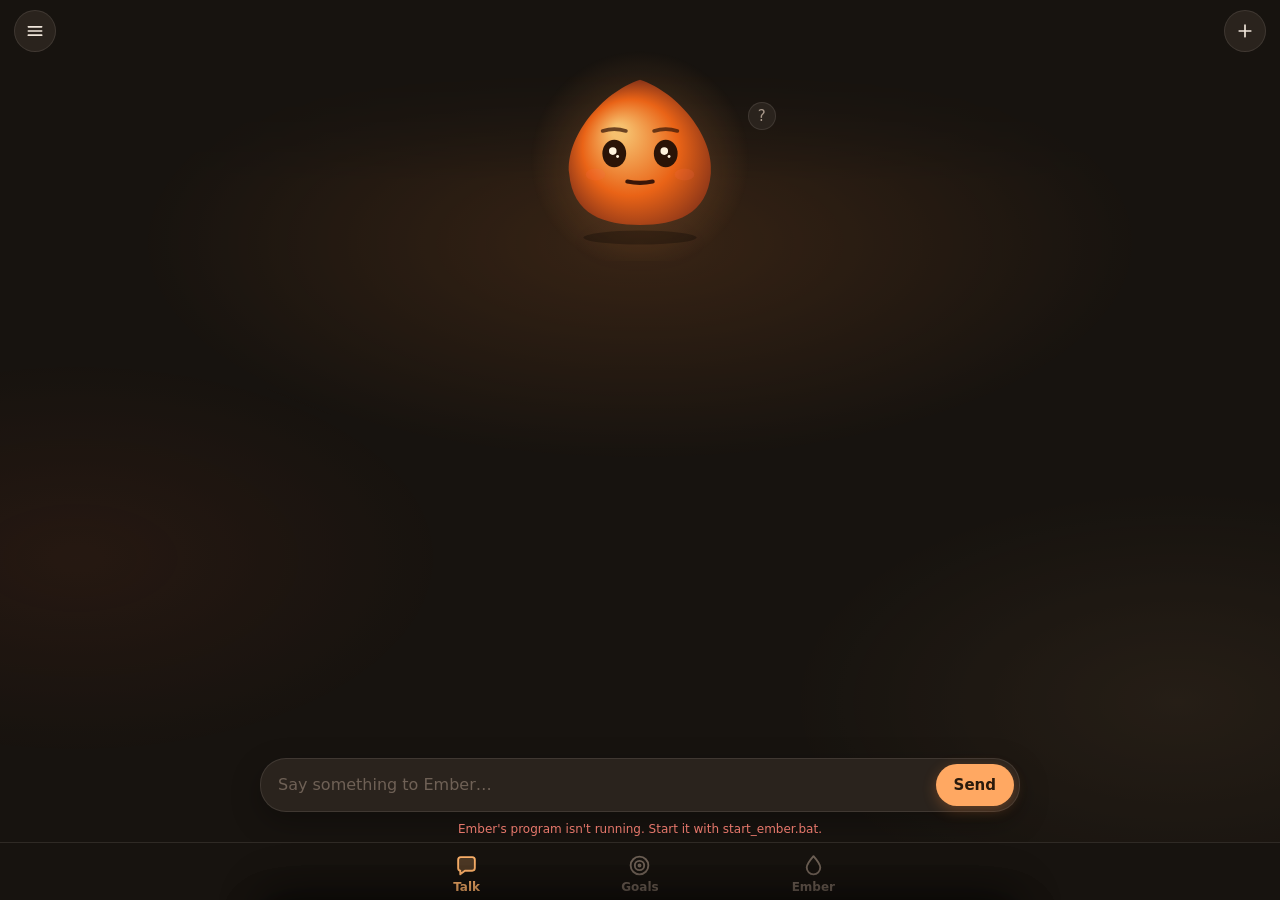
==== commit ff9be3db: "Becoming someone: Ember keeps its own moments with you (the day you met, your first goal, your first" ====
--- a/web/index.html
+++ b/web/index.html
@@ -273,6 +273,18 @@
 .colours button { width: 30px; height: 30px; padding: 0; border-radius: 50%; border: 2px solid var(--edge2); cursor: pointer; flex: none; }
 .colours button.on { border-color: var(--accent); box-shadow: 0 0 0 2px var(--bg), 0 0 10px rgba(255, 150, 70, .5); }
 /* badges: a grid on the Ember tab, a sheet to show one (and celebrate a new one), and a picture to share */
+/* its story with you: notes on your months, and its moments (a little timeline); each scrolls inside once it's long */
+.scrolls { max-height: 360px; overflow-y: auto; overscroll-behavior: contain; -webkit-overflow-scrolling: touch; }
+.months .month { padding: 14px 16px; }
+.months .month h3 { margin: 0 0 4px; font: 700 16px var(--round); }
+.months .month p { margin: 0; font-size: 15px; line-height: 1.5; white-space: pre-wrap; }
+.months .month.new h3::after { content: "New"; margin-left: 8px; padding: 1px 8px; border-radius: 999px; background: var(--btn); color: #2a1406; font: 800 11px/1.6 var(--round); vertical-align: 2px; }
+.becoming small { display: block; color: var(--dim); font-size: 13px; line-height: 1.4; }
+.becoming .moments { padding: 8px 16px; }
+.becoming .moment { position: relative; display: grid; grid-template-columns: 96px minmax(0, 1fr); gap: 12px; padding: 7px 0 7px 16px; font-size: 15px; line-height: 1.35; }
+.becoming .moment::before { content: ""; position: absolute; left: 0; top: 13px; width: 7px; height: 7px; border-radius: 50%; background: var(--accent); }
+.becoming .moment:not(:last-child)::after { content: ""; position: absolute; left: 3px; top: 20px; bottom: -13px; border-left: 1px solid var(--edge2); }
+.becoming .moment time { color: var(--dim); font: 600 13px/1.6 var(--round); }
 .badgegrid { display: grid; grid-template-columns: repeat(4, minmax(0, 1fr)); gap: 8px; }
 @media (min-width: 560px) { .badgegrid { grid-template-columns: repeat(6, minmax(0, 1fr)); } }
 .badge { display: flex; flex-direction: column; align-items: center; justify-content: flex-start; gap: 6px; padding: 12px 4px 10px; min-height: 92px;
@@ -650,6 +662,12 @@
     </div>
     <h2 class="ghead" id="badgeHead">Badges</h2>
     <div class="badgegrid" id="badgeGrid"></div>
+    <div id="monthsWrap" hidden>
+      <h2 class="ghead">Our months</h2>
+      <div class="group months scrolls" id="months"></div>
+    </div>
+    <h2 class="ghead">Your moments</h2>
+    <div class="group becoming scrolls" id="becoming"></div>
     <h2 class="ghead">Your Ember</h2>
     <div class="group">
       <button class="grow go" data-menu="knows">What it knows about you</button>
@@ -901,7 +919,7 @@
   const L = S && S.level;
   if (!L) return;
   $("#lvBadge").style.display = "";
-  renderName();
+  renderName(); renderBecoming();
   const txt = `Lv ${L.level} · ${L.stage}`;
   if ($("#lvText").textContent !== txt) $("#lvText").textContent = txt;
   $("#lvBar").style.width = Math.round(L.progress * 100) + "%";
@@ -1221,6 +1239,37 @@
   if (!S || !S.name || document.activeElement === $("#emberName")) return;
   $("#emberName").value = S.name === "Ember" ? "" : S.name;
 }
+// its story with you on the Ember tab: its notes on your months ("Our month") and its moments, newest first
+const dayShort = t => new Date(t * 1000).toLocaleDateString([], {day: "numeric", month: "short", year: "numeric"});
+let MONTHS = null, monthsKey;
+let monthSeen = null;                      // the newest month note this device has shown
+try { monthSeen = localStorage.getItem("ember.monthSeen"); } catch (e) {}
+function renderBecoming() {
+  if (!S || !S.moments) return;
+  const ms = [...S.moments].reverse();
+  const html = `<div class="moments">` + ms.map(m => `<div class="moment"><time>${m.t ? esc(dayShort(m.t))
+    : m.before ? "Before " + esc(dayShort(m.before)) : ""}</time><span>${esc(m.text)}</span></div>`).join("") + `</div>`;
+  if ($("#becoming").dataset.html !== html) { $("#becoming").dataset.html = html; $("#becoming").innerHTML = html; }
+  renderMonths();
+}
+async function renderMonths() {
+  const key = S.month_latest || "";
+  if (key && monthSeen !== key) {          // a new note on your month: say so once, wherever you are
+    monthSeen = key;
+    try { localStorage.setItem("ember.monthSeen", key); } catch (e) {}
+    toast(`${S.name || "Ember"} wrote about your month together. It's on the ${S.name || "Ember"} tab, under Our months.`, 6000);
+    $("#months").dataset.fresh = key;
+  }
+  if (monthsKey === key) return;
+  monthsKey = key;
+  if (!key) { $("#monthsWrap").hidden = true; return; }
+  const r = await api("/memory").catch(() => null);
+  if (!r || !r.ok) { monthsKey = undefined; return; }
+  MONTHS = (await r.json()).months || [];
+  $("#monthsWrap").hidden = !MONTHS.length;
+  $("#months").innerHTML = MONTHS.map(m => `<div class="month${m.month === $("#months").dataset.fresh ? " new" : ""}">`
+    + `<h3>${esc(m.name)}</h3><p>${esc(m.text)}</p></div>`).join("");
+}
 async function saveName() {
   const name = $("#emberName").value.trim();
   const r = await post("/name", {name});
@@ -1254,7 +1303,7 @@
 };
 $("#emberName").addEventListener("keydown", e => { if (e.key === "Enter") { e.preventDefault(); saveName(); } });
 function renderCheckups() {
-  renderName();
+  renderName(); renderBecoming();
   const c = S && S.checkups;
   if (!c || (document.activeElement && document.activeElement.closest(".checkups"))) return;
   $("#ckEvery").value = c.every;
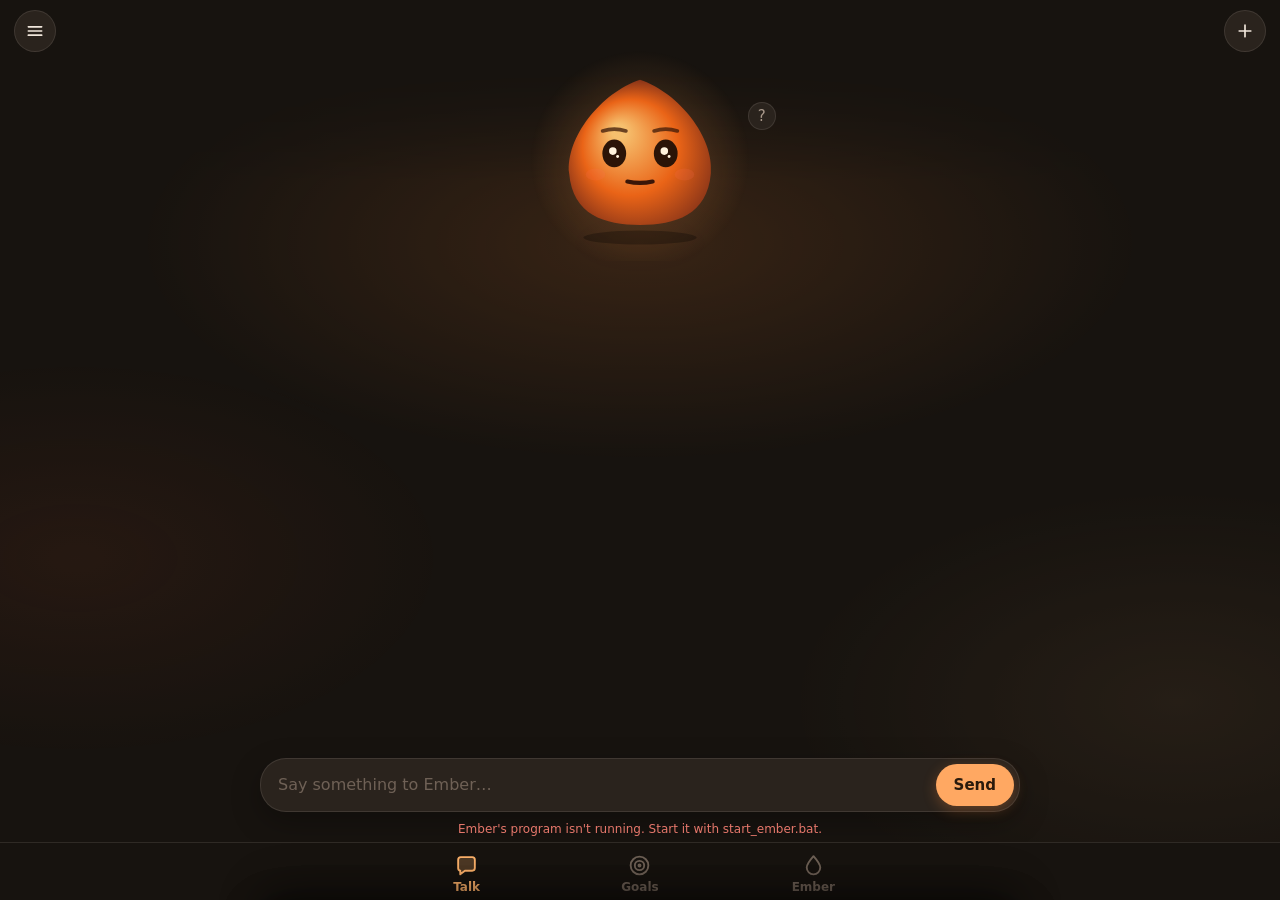
==== commit 1878c757: "Delete a chat (its lines, goal and planned check-ups; on the server too) or a goal (its chat stays);" ====
--- a/web/index.html
+++ b/web/index.html
@@ -275,6 +275,10 @@
 /* badges: a grid on the Ember tab, a sheet to show one (and celebrate a new one), and a picture to share */
 /* its story with you: notes on your months, and its moments (a little timeline); each scrolls inside once it's long */
 .scrolls { max-height: 360px; overflow-y: auto; overscroll-behavior: contain; -webkit-overflow-scrolling: touch; }
+/* phones hide scrollbars: while there's more below (or above), that edge fades, so it's clear the box scrolls */
+.scrolls.more-b { -webkit-mask-image: linear-gradient(to bottom, #000 78%, transparent); mask-image: linear-gradient(to bottom, #000 78%, transparent); }
+.scrolls.more-t { -webkit-mask-image: linear-gradient(to top, #000 78%, transparent); mask-image: linear-gradient(to top, #000 78%, transparent); }
+.scrolls.more-t.more-b { -webkit-mask-image: linear-gradient(transparent, #000 18%, #000 78%, transparent); mask-image: linear-gradient(transparent, #000 18%, #000 78%, transparent); }
 .months .month { padding: 14px 16px; }
 .months .month h3 { margin: 0 0 4px; font: 700 16px var(--round); }
 .months .month p { margin: 0; font-size: 15px; line-height: 1.5; white-space: pre-wrap; }
@@ -403,7 +407,19 @@
 .goalitem:hover { border-color: var(--edge2); background: var(--raised); }
 .goalitem .gt { font-weight: 700; font-size: 17px; display: flex; justify-content: space-between; gap: 8px; }
 .goalitem .gt i { font-style: normal; color: var(--accent); }
+/* the same thing the Goals tab's dot counts: a running goal with no check-in today */
+.goalitem .gt .due { flex: none; align-self: center; display: inline-flex; align-items: center; gap: 6px; font: 700 12px/1 var(--round); font-style: normal;
+  color: var(--accent); white-space: nowrap; }
+.goalitem .gt .due::before { content: ""; width: 8px; height: 8px; border-radius: 50%; background: var(--accent); box-shadow: 0 0 8px var(--accent); }
 .goalitem .gm { color: var(--dim); font-size: 13px; margin-top: 2px; }
+.gmiss { display: flex; align-items: center; gap: 8px; margin-top: 6px; color: var(--danger); font: 650 13px/1.3 var(--round); }
+.gpcard .gmiss { margin: -2px 0 8px; }
+.gmiss .mdots { display: inline-flex; gap: 3px; align-items: center; }
+.gmiss .mdots i { width: 8px; height: 8px; border-radius: 50%; border: 1.6px solid currentColor; box-sizing: border-box; }
+.gmiss .mdots b { font-size: 12px; line-height: 1; }
+.gpdelete { margin: 28px 0 8px; text-align: center; }
+.gpdelete small { display: block; margin-top: 8px; color: var(--faint); font-size: 12.5px; line-height: 1.4; }
+.btn.danger { color: var(--danger); border-color: color-mix(in srgb, var(--danger) 45%, transparent); }
 .goalitem .glv { display: inline-block; padding: 1px 8px; border-radius: 999px; background: var(--btn); color: #2a1406; font: 800 11.5px/1.5 var(--round); margin-right: 4px; }
 .goalitem .gs { font-size: 15px; margin-top: 8px; padding-top: 8px; border-top: 1px solid var(--edge); }
 .goalitem.past { opacity: .6; background: none; }
@@ -468,6 +484,9 @@
 .gpphases li.now { color: var(--text); font-weight: 600; }
 .gpphases li small { display: block; font-weight: 400; color: var(--dim); margin-top: 2px; }
 .gpactions { display: flex; flex-wrap: wrap; gap: 8px; margin-top: 14px; }
+.gpmain { display: grid; grid-template-columns: 1fr 1fr; gap: 8px; margin-top: 14px; }
+.gpmain .btn { width: 100%; min-height: 46px; padding: 10px 12px; text-align: center; line-height: 1.2; }
+.gpmain .wide { grid-column: 1 / -1; }
 .gpform label { display: block; margin-top: 12px; color: var(--dim); font-size: 14px; }
 .gpform label > * { margin-top: 5px; }
 .gpform textarea { min-height: 80px; resize: vertical; }
@@ -523,6 +542,9 @@
 .chatrow .chatitem { flex: 1; min-width: 0; }
 .chatrow .ren { flex: none; background: none; border: 0; color: var(--faint); font-size: 15px; padding: 8px; cursor: pointer; border-radius: 10px; }
 .chatrow .ren:hover { color: var(--text); background: var(--surface); }
+.chatrow .ren.del { display: grid; place-items: center; min-width: 34px; min-height: 34px; }
+.chatrow .ren.del:hover { color: var(--danger); }
+.chatrow .ren.del.armed { background: none; border: 1px solid; font: 700 13px var(--round); padding: 7px 10px; }   /* red text and edge: .armed */
 /* asking once whether Ember may send its check-ups as notifications */
 #notifyAsk { display: none; width: min(760px, calc(100% - 24px)); margin: 8px auto 0; background: var(--raised); border: 1px solid rgba(255, 179, 107, .45);
   border-radius: 20px; padding: 12px 14px; box-shadow: var(--lift); }
@@ -540,9 +562,20 @@
 .panel .why2 { margin-top: 6px; }
 .row { display: flex; gap: 8px; align-items: center; flex-wrap: wrap; margin-top: 10px; }
 .steps { list-style: none; padding: 0; margin: 10px 0 0; }
-.steps li { display: flex; gap: 8px; align-items: flex-start; padding: 3px 0; cursor: pointer; }
-.steps li.done span { color: var(--faint); text-decoration: line-through; }
-.steps input { margin-top: 4px; accent-color: var(--accent); pointer-events: none; }
+.steps li { display: flex; gap: 12px; align-items: flex-start; padding: 9px 2px; cursor: pointer; line-height: 1.4; }
+.steps li + li { border-top: 1px solid var(--edge); }
+.steps li span { padding-top: 1px; }
+.steps li.done span { color: var(--faint); text-decoration: line-through; text-decoration-color: color-mix(in srgb, var(--faint) 60%, transparent); }
+/* round checks in Ember's colours instead of the browser's white squares (Szilard, 2026-11-08) */
+.steps input { appearance: none; -webkit-appearance: none; flex: none; width: 22px; height: 22px; margin: 0; border-radius: 50%;
+  border: 2px solid color-mix(in srgb, var(--text) 38%, transparent); background: var(--bg); display: grid; place-items: center; pointer-events: none;
+  transition: background .15s, border-color .15s, transform .15s; }
+.steps input::after { content: ""; width: 6px; height: 11px; margin-top: -2px; border: solid #2a1406; border-width: 0 2.5px 2.5px 0;
+  transform: rotate(45deg) scale(0); transition: transform .15s; }
+.steps input:checked { background: var(--btn); border-color: transparent; }
+.steps input:checked::after { transform: rotate(45deg) scale(1); }
+.steps li:hover input:not(:checked) { border-color: var(--accent); }
+@media (prefers-reduced-motion: reduce) { .steps input, .steps input::after { transition: none; } }
 .timer { font-variant-numeric: tabular-nums; font-size: 22px; font-weight: 650; color: var(--ember2); }
 .rate button { width: 38px; }
 .rate button.on { background: var(--accent); color: #2a1a0c; }
@@ -1244,12 +1277,21 @@
 let MONTHS = null, monthsKey;
 let monthSeen = null;                      // the newest month note this device has shown
 try { monthSeen = localStorage.getItem("ember.monthSeen"); } catch (e) {}
+function scrollEdges(el) {
+  el.classList.toggle("more-t", el.scrollTop > 4);
+  el.classList.toggle("more-b", el.scrollHeight - el.scrollTop - el.clientHeight > 4);
+}
+for (const el of document.querySelectorAll(".scrolls")) {
+  el.addEventListener("scroll", () => scrollEdges(el), {passive: true});
+  new MutationObserver(() => requestAnimationFrame(() => scrollEdges(el))).observe(el, {childList: true, subtree: true});
+}
 function renderBecoming() {
   if (!S || !S.moments) return;
   const ms = [...S.moments].reverse();
   const html = `<div class="moments">` + ms.map(m => `<div class="moment"><time>${m.t ? esc(dayShort(m.t))
     : m.before ? "Before " + esc(dayShort(m.before)) : ""}</time><span>${esc(m.text)}</span></div>`).join("") + `</div>`;
   if ($("#becoming").dataset.html !== html) { $("#becoming").dataset.html = html; $("#becoming").innerHTML = html; }
+  if (view === "ember") document.querySelectorAll(".scrolls").forEach(scrollEdges);   // sizes are only real while it shows
   renderMonths();
 }
 async function renderMonths() {
@@ -1461,10 +1503,32 @@
   }
   const html = S.chats.map(c => `<div class="chatrow"><button class="chatitem${c.id === S.chat ? " on" : ""}${isNew(c) ? " new" : ""}" data-chat="${esc(c.id)}">
     <div class="ct">${esc(c.title)}</div><div class="cs">${c.goal ? `<b>${c.goal.kind === "goal" ? "Goal" : "Experiment"}</b> · ` : ""}${esc(fmtWhen(c.last))}</div></button>
-    <button class="ren" data-rename="${esc(c.id)}" title="Rename">✎</button></div>`).join("");
-  if ($("#chatlist").dataset.html !== html) { $("#chatlist").dataset.html = html; $("#chatlist").innerHTML = html; }
+    <button class="ren" data-rename="${esc(c.id)}" title="Rename">✎</button><button class="ren del" data-delchat="${esc(c.id)}" title="Delete" aria-label="Delete this chat">${TRASH}</button></div>`).join("");
+  if ($("#chatlist").dataset.html !== html && !$("#chatlist [data-armed]")) { $("#chatlist").dataset.html = html; $("#chatlist").innerHTML = html; }
+}
+const TRASH = `<svg viewBox="0 0 24 24" width="16" height="16" aria-hidden="true"><path d="M4 7h16M10 11v6M14 11v6M6 7l1 12a2 2 0 0 0 2 2h6a2 2 0 0 0 2-2l1-12M9 7V4h6v3" fill="none" stroke="currentColor" stroke-width="1.9" stroke-linecap="round" stroke-linejoin="round"/></svg>`;
+function armed(btn, ask) {                 // like sure(), for a button that holds an icon: first tap asks, second does it
+  if (btn.dataset.armed) return true;
+  const old = btn.innerHTML;
+  btn.dataset.armed = "1"; btn.classList.add("armed"); btn.textContent = ask;
+  setTimeout(() => { if (btn.isConnected) { delete btn.dataset.armed; btn.classList.remove("armed"); btn.innerHTML = old; } }, 3500);
+  return false;
+}
+async function deleteChat(btn, id) {
+  const res = await api("/chat/delete", {method: "POST", headers: {"Content-Type": "application/json", "X-Ember": "1"},
+    body: JSON.stringify({id})}).catch(() => null);
+  if (res && res.ok) {
+    const r = await res.json();
+    toast("Chat deleted.");
+    if (id === (S && S.chat)) openChat(r.chat); else poll();
+  } else {
+    delete btn.dataset.armed;
+    toast(res && res.status === 409 ? "Ember is still answering in that chat. Try again in a moment." : "Couldn't delete it right now. Try again in a moment.");
+  }
 }
 $("#chatlist").addEventListener("click", e => {
+  const d = e.target.closest("[data-delchat]");
+  if (d) { if (armed(d, "Delete?")) deleteChat(d, d.dataset.delchat); return; }
   const r = e.target.closest("[data-rename]");
   if (r) { const id = r.dataset.rename; if (id !== S.chat) openChat(id); else closeDrawers(); startRename(); return; }
   const b = e.target.closest("[data-chat]");
@@ -1559,11 +1623,17 @@
   const ph = g.phase_info && g.phase_info.count > 1 ? ` · phase ${g.phase_info.index + 1} of ${g.phase_info.count}` : "";
   return g.status === "active" ? `${kind}${ph} · ${goalWhen(g)}` : `${kind} · ${g.status === "done" ? "finished" : "dropped"}`;
 }
+function missedHtml(g) {                  // days in a row with no check-in, up to yesterday: one hollow dot for each
+  const n = g.status === "active" ? g.missed || 0 : 0;
+  if (!n) return "";
+  return `<div class="gmiss"><span class="mdots" aria-hidden="true">${"<i></i>".repeat(Math.min(n, 7))}${n > 7 ? "<b>+</b>" : ""}</span>`
+    + `Missed ${n} day${n === 1 ? "" : "s"}${g.checked_today ? "" : ". Today counts"}</div>`;
+}
 function renderGoalList() {
   const act = GOALS.filter(g => g.status === "active"), past = GOALS.filter(g => g.status !== "active");
   const item = g => `<button class="goalitem${g.status === "active" ? "" : " past"}" data-goal="${esc(g.id)}">
-    <div class="gt"><span>${esc(g.title)}</span>${g.checked_today ? "<i>✓</i>" : ""}</div><div class="gm">${g.glevel ? `<span class="glv">Lv ${g.glevel.level}</span> ` : ""}${esc(goalMeta(g))}</div>
-    ${g.status === "active" ? `<div class="gs">${g.today_step ? "Today: " + esc(g.today_step.text) : "No step yet"}</div>` : ""}</button>`;
+    <div class="gt"><span>${esc(g.title)}</span>${g.checked_today ? "<i>✓</i>" : g.status === "active" ? `<em class="due">Check in today</em>` : ""}</div><div class="gm">${g.glevel ? `<span class="glv">Lv ${g.glevel.level}</span> ` : ""}${esc(goalMeta(g))}</div>
+    ${g.status === "active" ? `<div class="gs">${g.today_step ? "Today: " + esc(g.today_step.text) : "No step yet"}</div>` : ""}${missedHtml(g)}</button>`;
   $("#goallist").innerHTML = (act.length ? act.map(item).join("")
     : `<div class="gpnote">No goals yet. Make one yourself, or tell Ember what you want and it'll help you plan it.</div>`)
     + (past.length ? `<div class="golabel">Finished</div>` + past.map(item).join("") : "");
@@ -1607,7 +1677,7 @@
     + (g.question ? `<div class="gpdw">${isGoal(g) ? "You'll know you're there when: " : ""}${esc(g.question)}</div>` : "")
     + (g.why ? `<div class="gpwhy">${esc(g.why)}</div>` : "");
   if (active) {
-    h += `<div class="gpcard"><h3>Today ${g.streak ? `<small>${g.streak} day${g.streak === 1 ? "" : "s"} in a row</small>` : ""}</h3>`
+    h += `<div class="gpcard"><h3>Today ${g.streak ? `<small>${g.streak} day${g.streak === 1 ? "" : "s"} in a row</small>` : ""}</h3>` + missedHtml(g)
       + (g.today_step ? `<div class="gpstep">${esc(g.today_step.text)}</div>`
                       : `<div class="gpstep none">No step for today yet: add one below, or plan the next steps with Ember.</div>`)
       + `<div class="gpchecks">` + [["done", "✔ Did it"], ["partly", "◐ Partly"], ["skip", "✕ Not today"]].map(([k, l]) =>
@@ -1628,9 +1698,14 @@
   }
   if (g.plan) h += `<div class="gpcard"><h3>The plan</h3><div>${esc(g.plan)}</div></div>`;
   if (g.review) h += `<div class="gpcard"><h3>Looking back</h3><div>${esc(g.review)}</div></div>`;
-  h += `<div class="gpactions"><button class="btn" data-gplan>Plan details with Ember</button><button class="btn ghost" data-gtalk>Talk about it</button>`
-    + (active ? `<button class="btn ghost" id="gpMore">${moreText(g)}</button><button class="btn ghost" id="gpFinish">Finish and look back</button>`
-       + `<button class="btn ghost" id="gpDrop">Drop it</button>` : "") + `</div>`;
+  // the main way forward first, then two equal choices; more time only when its time is nearly up (Szilard, 2026-11-08)
+  const ending = active && (g.time_up || (g.left != null && g.left < (g.hourly || g.days < 1 ? 3600 : 3 * 86400)));
+  h += `<div class="gpmain"><button class="btn wide" data-gplan>Plan details with Ember</button>`
+    + `<button class="btn ghost${active ? "" : " wide"}" data-gtalk>Talk about it</button>`
+    + (active ? `<button class="btn ghost" id="gpFinish">Finish ${isGoal(g) ? "goal" : "experiment"}</button>` : "")
+    + (ending ? `<button class="btn ghost wide" id="gpMore">${moreText(g)}</button>` : "") + `</div>`;
+  h += `<div class="gpdelete"><button class="btn ghost danger" id="gpDelete">Delete ${isGoal(g) ? "goal" : "experiment"}</button>`
+    + `<small>Deletes its plan, steps and check-ins. Its chat stays, and so does what Ember knows about you.</small></div>`;
   $("#gpBody").innerHTML = h;
 }
 // the path: a goal's level, then its days winding down in its phases. Finished phases fold into a trophy and
@@ -1772,11 +1847,13 @@
     const xp0 = xpNow(), r = await post("/goal/phase", {id: g.id});
     if (r && r.ok) { say("Ember is looking back on this phase and planning the next. It'll answer in the goal's chat."); goToChat(g); xpWatch = xp0 == null ? null : {x0: xp0, until: Date.now() + 240000}; }
   } else if (b.id === "gpMore") { b.disabled = true; await post("/experiment/extend", {id: g.id}); loadGoals(); poll(); }
-  else if (b.id === "gpFinish" && sure(b, "Click again to finish")) {
+  else if (b.id === "gpFinish" && sure(b, "Tap again to finish and look back")) {
     const xp0 = xpNow();
     await post("/experiment/end", {id: g.id, how: "done"}); goToChat(g); xpAfter(xp0);
-  } else if (b.id === "gpDrop" && sure(b, "Click again to drop it")) {
-    await post("/experiment/end", {id: g.id, how: "dropped"}); goToChat(g);
+  } else if (b.id === "gpDelete" && sure(b, "Tap again to delete it for good")) {
+    const r = await post("/goal/delete", {id: g.id});
+    if (r && r.ok) { toast(`"${g.title}" deleted.`); goalOpen = null; GOALS = GOALS.filter(x => x.id !== g.id); go("goals"); loadGoals(); poll(); }
+    else toast("Couldn't delete it right now. Try again in a moment.");
   }
 });
 $("#gpBody").addEventListener("submit", async e => {
@@ -2029,14 +2106,13 @@
     ${x.plan ? `<div class="plan">${esc(x.plan)}</div>` : ""}
     ${steps ? `<ul class="steps">${steps}</ul>` : ""}
     <div class="meta" style="margin-top:8px">${fmtTotal(st.seconds)} in ${st.sessions} session${st.sessions === 1 ? "" : "s"}${st.avg_rating ? ` · felt ${st.avg_rating}/5 on average` : ""}</div>
-    <div class="row"><button class="btn ghost" id="enddone">Finish it</button><button class="btn ghost" id="enddrop">Drop it</button></div></div>`;
+    <div class="row"><button class="btn ghost" id="enddone">Finish it</button></div></div>`;
 }
 $("#expcard").addEventListener("click", async e => {
   const t = e.target, x = S && S.experiment;
   if (!x) return;
   const act = async (path, data) => { t.disabled = true; await post(path, data); expKey = ""; poll(); };
   if (t.id === "enddone" && sure(t, "Click again to finish")) act("/experiment/end", {id: x.id, how: "done"});
-  else if (t.id === "enddrop" && sure(t, "Click again to drop")) act("/experiment/end", {id: x.id, how: "dropped"});
   else {
     const li = t.closest("li[data-step]");
     if (li) act("/experiment/step", {id: x.id, index: +li.dataset.step, done: !x.steps[+li.dataset.step].done});
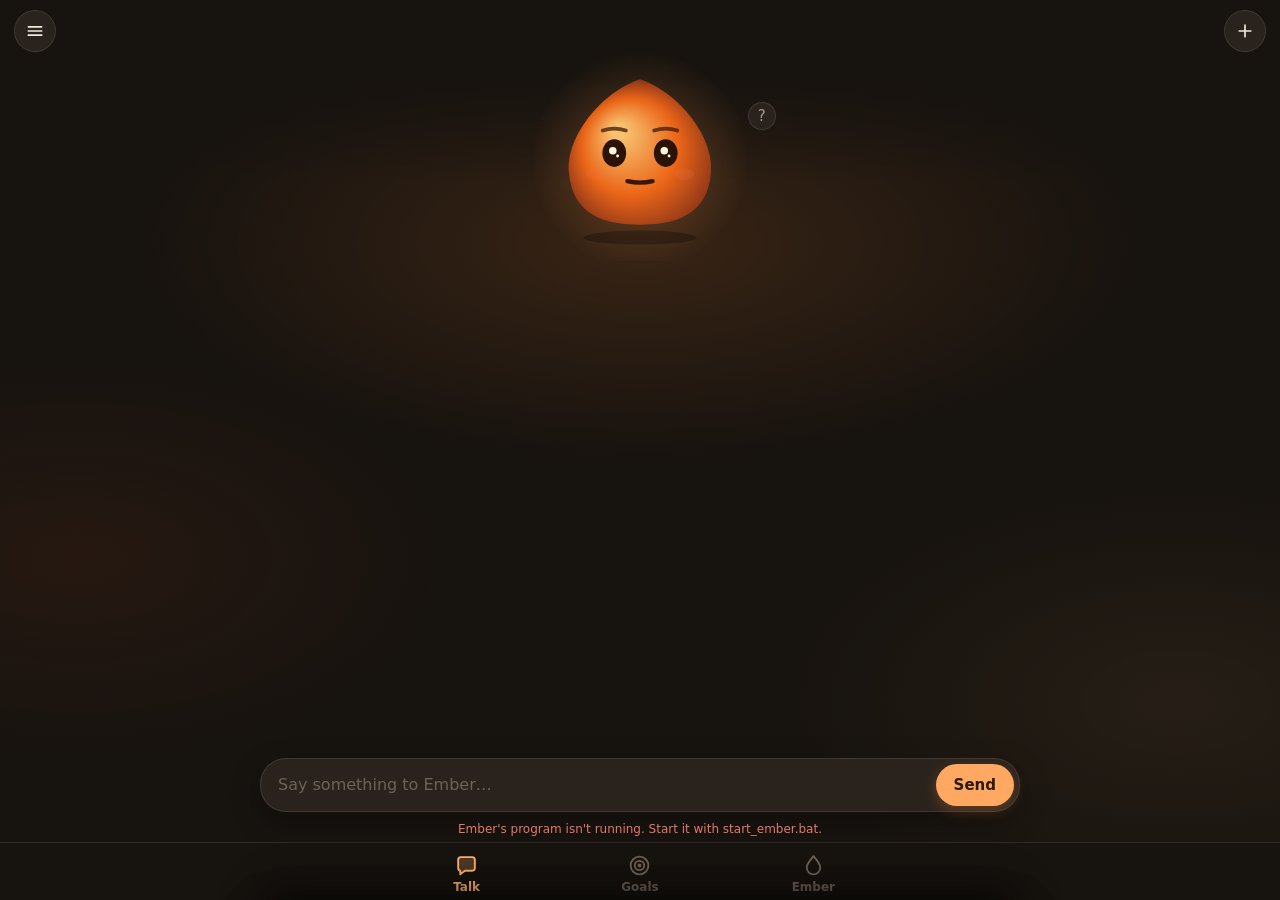
==== commit 535af780: "Missed days disappear as soon as you check in again (any check-in today, Not today too); they show o" ====
--- a/web/index.html
+++ b/web/index.html
@@ -1627,7 +1627,7 @@
   const n = g.status === "active" ? g.missed || 0 : 0;
   if (!n) return "";
   return `<div class="gmiss"><span class="mdots" aria-hidden="true">${"<i></i>".repeat(Math.min(n, 7))}${n > 7 ? "<b>+</b>" : ""}</span>`
-    + `Missed ${n} day${n === 1 ? "" : "s"}${g.checked_today ? "" : ". Today counts"}</div>`;
+    + `Missed ${n} day${n === 1 ? "" : "s"}. Today counts</div>`;   // gone once you check in today
 }
 function renderGoalList() {
   const act = GOALS.filter(g => g.status === "active"), past = GOALS.filter(g => g.status !== "active");
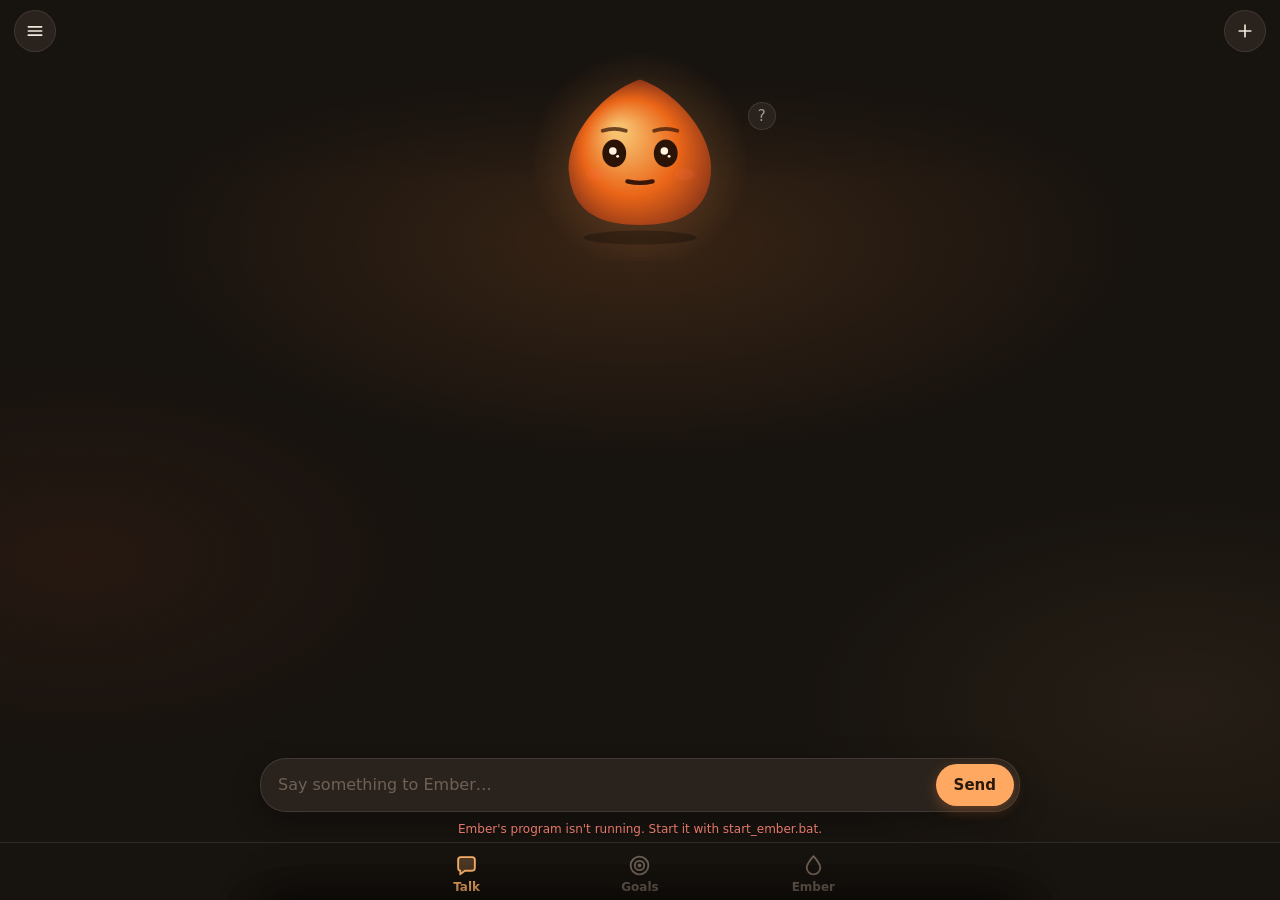
==== commit 572faff7: "Ask to add Ember to the home screen: on an iPhone or iPad in Safari the check-ups card says to add i" ====
--- a/web/index.html
+++ b/web/index.html
@@ -622,7 +622,7 @@
   <div class="dock"><div id="expcard"></div><div id="sessionbar"></div></div>
 </main>
 <div id="notifyAsk">
-  <p>Want Ember's check-ups on your phone?<small>It asks how things went, now and then. Never at night.</small></p>
+  <p><span id="notifyTitle">Want Ember's check-ups on your phone?</span><small id="notifyWhy">It asks how things went, now and then. Never at night.</small></p>
   <div class="row"><button class="btn" id="notifyYes">Turn on</button><button class="btn ghost" id="notifyNo">Not now</button></div>
 </div>
 <form class="say" id="form">
@@ -925,8 +925,28 @@
     if (r && r.ok) { if (sb) await sb.auth.signOut(); location.reload(); }
   }
 });
+// iPhone or iPad (an iPad says it's a Mac, but a Mac has no touch screen): only the home-screen app gets notifications
+function isIOS() {
+  return /iphone|ipad|ipod/i.test(navigator.userAgent) || (/Macintosh/.test(navigator.userAgent) && navigator.maxTouchPoints > 1);
+}
+// Android's own one-tap install: the browser offers it (beforeinstallprompt) and we keep the offer for our buttons
+let installOffer = null;
+window.addEventListener("beforeinstallprompt", e => {
+  e.preventDefault(); installOffer = e;
+  if (started) renderNotify();               // the window is up: ask now; else start() asks
+});
+window.addEventListener("appinstalled", () => { installOffer = null; renderNotify(); });
+async function installApp() {
+  const offer = installOffer;
+  installOffer = null;                                  // an offer can be used once; the browser sends a new one if needed
+  offer.prompt();
+  const choice = await offer.userChoice.catch(() => null);
+  if (choice && choice.outcome === "accepted") toast("Ember is on your home screen.", 5000);
+  renderNotify();
+}
 function openInstall() {
-  const ios = /iphone|ipad|ipod/i.test(navigator.userAgent);
+  if (installOffer) return installApp();
+  const ios = isIOS();
   $("#installSteps").innerHTML = ios
     ? "<li>Open Ember in <b>Safari</b>.</li><li>Tap the <b>Share</b> button (the square with an arrow).</li><li>Tap <b>Add to Home Screen</b>, then <b>Add</b>. Don't see it? Tap <b>View More</b> in that menu first.</li><li>Open Ember from your home screen and turn notifications on there.</li>"
     : "<li>Open the browser's menu (⋮).</li><li>Tap <b>Install app</b> or <b>Add to Home screen</b>.</li>";
@@ -2572,18 +2592,51 @@
   const r = await post("/push/subscribe", {subscription: sub.toJSON()});
   return r && r.ok ? sub : null;
 }
-// when you open Ember: a card asking once (iPhone allows the question only after a tap); "Not now" waits a week
+// when you open Ember: a card asking once (iPhone allows the question only after a tap); "Not now" waits a week.
+// One card, three asks, most important first:
+// - "ios": on an iPhone or iPad outside the home-screen app notifications can't work at all, so it says so and shows
+//   how to add it (2026-11-09, Szilard: tell people to add Ember to the home screen to get notifications);
+// - "notify": notifications not asked yet;
+// - "app": Android (Chrome, Edge, Samsung) offers to install Ember in one tap (2026-11-09, Szilard: "add for the android").
+const ASKS = {
+  ios: {title: "Want Ember's check-ups on your phone?", yes: "Show me how", key: "ember.notifyAskAfter"},
+  notify: {title: "Want Ember's check-ups on your phone?", why: "It asks how things went, now and then. Never at night.",
+           yes: "Turn on", key: "ember.notifyAskAfter"},
+  app: {title: "Put Ember on your home screen?", why: "It opens like an app, one tap away.", yes: "Add it",
+        key: "ember.appAskAfter"},
+};
+function askLater(key) {
+  try { return Date.now() <= +(localStorage.getItem(key) || 0); } catch (e) { return false; }
+}
 function askNotify(off) {
-  let later = 0;
-  try { later = +(localStorage.getItem("ember.notifyAskAfter") || 0); } catch (e) {}
-  const ios = /iphone|ipad|ipod/i.test(navigator.userAgent);
-  const show = off && CFG.vapid_public && canPush() && Notification.permission === "default" && (!ios || onHomeScreen())
-    && Date.now() > later;
-  $("#notifyAsk").classList.toggle("on", !!show);
-}
-$("#notifyYes").onclick = async () => { $("#notifyAsk").classList.remove("on"); await toggleNotify($("#notifyItem")); };
+  let ask = null;
+  if (isIOS() && !onHomeScreen()) ask = off && CFG.vapid_public ? "ios" : null;
+  else if (off && CFG.vapid_public && canPush() && Notification.permission === "default" && !askLater(ASKS.notify.key)) ask = "notify";
+  else if (installOffer && !onHomeScreen()) ask = "app";
+  if (ask && askLater(ASKS[ask].key)) ask = null;
+  const card = $("#notifyAsk");
+  card.dataset.ask = ask || "";
+  if (ask) {
+    const a = ASKS[ask];
+    $("#notifyTitle").textContent = a.title;
+    $("#notifyWhy").textContent = a.why
+      || `On ${/iphone|ipod/i.test(navigator.userAgent) ? "iPhone" : "iPad"}, add Ember to your home screen first. It takes a few seconds.`;
+    $("#notifyYes").textContent = a.yes;
+  }
+  card.classList.toggle("on", !!ask);
+}
+const askAgainIn = (key, days) => { try { localStorage.setItem(key, String(Date.now() + days * 86400 * 1000)); } catch (e) {} };
+$("#notifyYes").onclick = async () => {
+  const ask = $("#notifyAsk").dataset.ask;
+  $("#notifyAsk").classList.remove("on");
+  if (ask === "notify") return toggleNotify($("#notifyItem"));
+  if (ask === "ios") askAgainIn(ASKS.ios.key, 1);       // again tomorrow, until it's on the home screen
+  if (ask === "app") askAgainIn(ASKS.app.key, 7);       // if they cancel Android's own question
+  openInstall();
+};
 $("#notifyNo").onclick = () => {
-  try { localStorage.setItem("ember.notifyAskAfter", String(Date.now() + 7 * 86400 * 1000)); } catch (e) {}
+  const ask = $("#notifyAsk").dataset.ask;
+  if (ask) askAgainIn(ASKS[ask].key, 7);
   $("#notifyAsk").classList.remove("on");
 };
 // a short note from the window: in the conversation on the Talk tab, and at the bottom of the screen anywhere else
@@ -2595,7 +2648,7 @@
 }
 const notifyNote = text => toast(text, 6500);
 async function toggleNotify(item) {
-  const ios = /iphone|ipad|ipod/i.test(navigator.userAgent);
+  const ios = isIOS();
   item.disabled = true;
   try {
     if (item.dataset.on) {
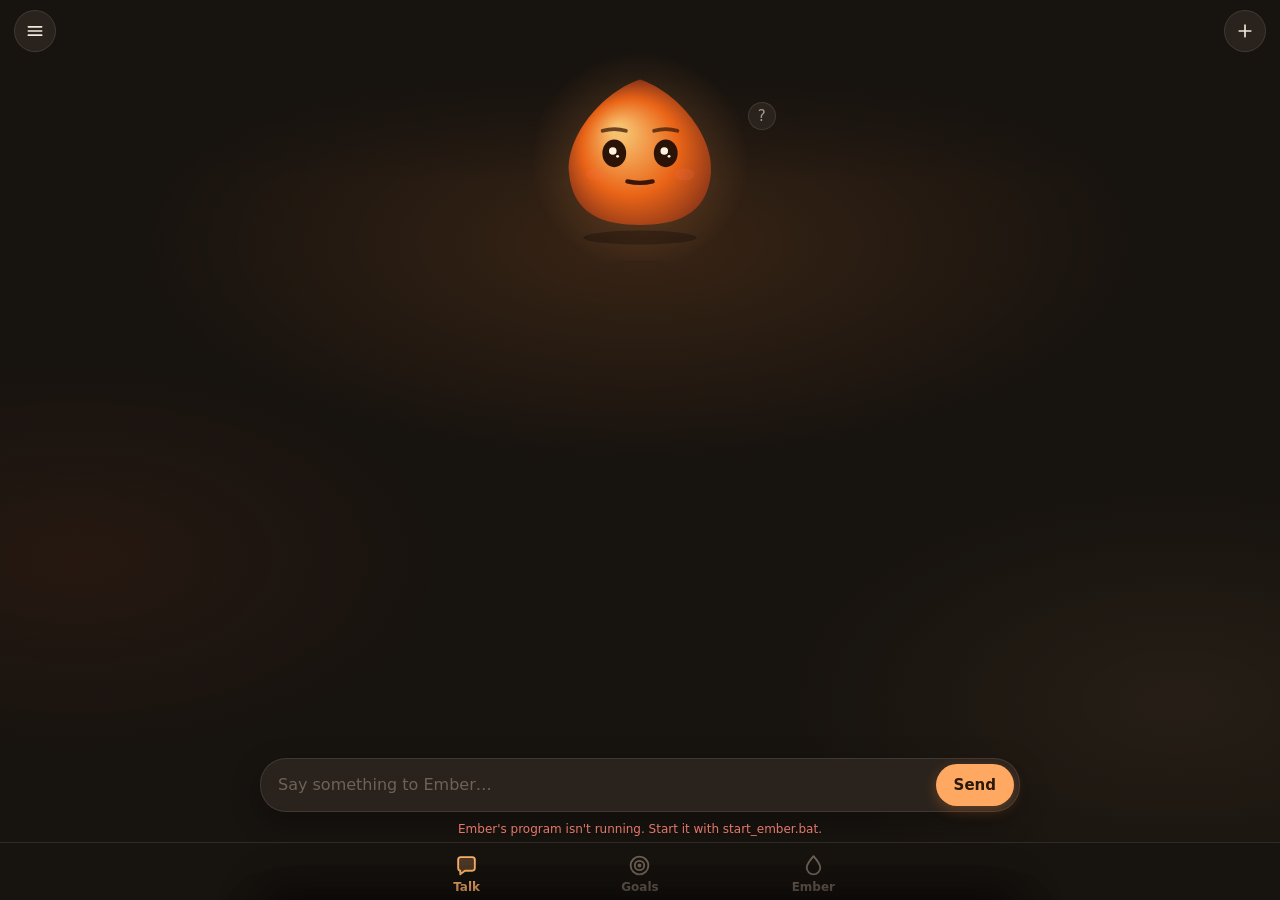
==== commit fab3ca95: "The home-screen card's Android install offer shows on phones and tablets only, never on a computer (" ====
--- a/web/index.html
+++ b/web/index.html
@@ -929,6 +929,8 @@
 function isIOS() {
   return /iphone|ipad|ipod/i.test(navigator.userAgent) || (/Macintosh/.test(navigator.userAgent) && navigator.maxTouchPoints > 1);
 }
+// a phone or tablet (a touch screen as the main pointer), not a computer
+const onPhone = () => /android/i.test(navigator.userAgent) || matchMedia("(pointer: coarse)").matches;
 // Android's own one-tap install: the browser offers it (beforeinstallprompt) and we keep the offer for our buttons
 let installOffer = null;
 window.addEventListener("beforeinstallprompt", e => {
@@ -2612,7 +2614,7 @@
   let ask = null;
   if (isIOS() && !onHomeScreen()) ask = off && CFG.vapid_public ? "ios" : null;
   else if (off && CFG.vapid_public && canPush() && Notification.permission === "default" && !askLater(ASKS.notify.key)) ask = "notify";
-  else if (installOffer && !onHomeScreen()) ask = "app";
+  else if (installOffer && !onHomeScreen() && onPhone()) ask = "app";   // a computer's Chrome offers it too: not asked there
   if (ask && askLater(ASKS[ask].key)) ask = null;
   const card = $("#notifyAsk");
   card.dataset.ask = ask || "";
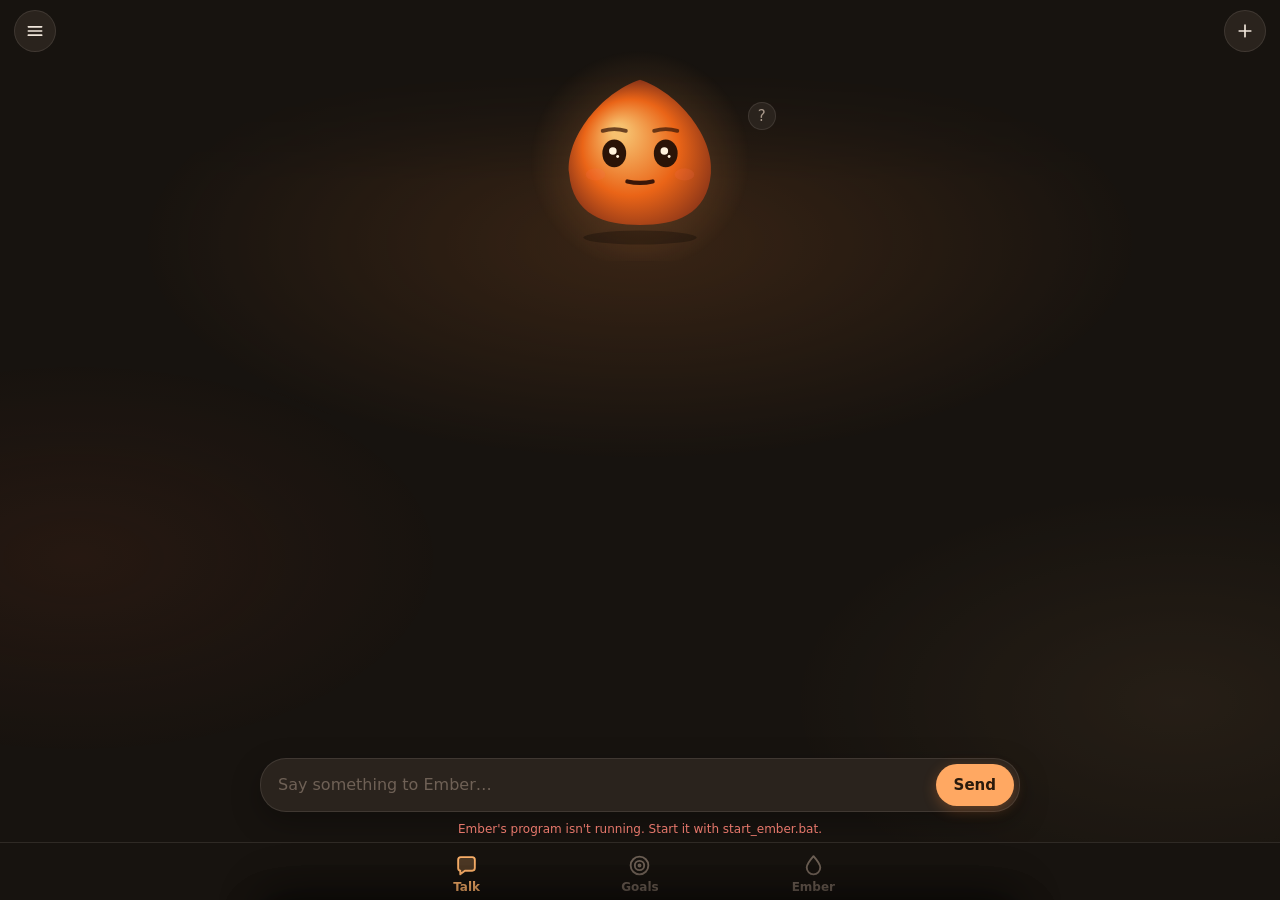
==== commit 2512b4f8: "Sign-up from inside TikTok and Instagram: their own browsers can't do Google login, so the website a" ====
--- a/web/index.html
+++ b/web/index.html
@@ -18,6 +18,16 @@
 // (/home) from here, before anything is drawn or asked of the server, so no logo or login screen flashes by
 // (Szilard, 2026-11-07). Staying: a login kept on this device, or a visit that's part of a login, a notification,
 // a payment's return or a chat link.
+// Inside TikTok's or Instagram's own browser Google won't sign anyone in (2026-11-10): there the login screen says how to
+// open Ember in Safari or Chrome instead. Which app's browser this is (or, once in Safari, the from= its link carried) is
+// kept here and sent once with /state, for the owner page's sign-ups by source. The same list is in web/site.js.
+const IN_APP = (ua => /Instagram/i.test(ua) ? "ig" : /musical_ly|Bytedance|TikTok/i.test(ua) ? "tt" : /FBAN|FBAV|FB_IAB/.test(ua) ? "fb"
+  : /Snapchat/i.test(ua) ? "sc" : /LinkedInApp/i.test(ua) ? "li" : "")(navigator.userAgent);
+let FROM = "";
+try {
+  FROM = localStorage.getItem("ember.from") || new URLSearchParams(location.search).get("from") || IN_APP;
+  if (FROM) localStorage.setItem("ember.from", FROM);
+} catch (e) { FROM = new URLSearchParams(location.search).get("from") || IN_APP; }
 const toFront = document.documentElement.dataset.mode === "online" && !hasLogin() && !cameForLogin();
 if (toFront) { document.documentElement.classList.add("away"); location.replace("/home"); }
 // a login kept on this device (supabase-js keeps it as sb-<project>-auth-token), without loading supabase-js first
@@ -329,6 +339,16 @@
 .cover h1 { margin: 6px 0 0; font-size: 28px; }
 .cover p { color: var(--dim); max-width: 340px; margin: 0; }
 .cover p.tagline { color: var(--text); font-size: 17px; font-weight: 600; margin-top: -6px; text-wrap: balance; }
+.inappbox { display: flex; flex-direction: column; gap: 10px; max-width: 340px; width: 100%; text-align: left; background: var(--surface); border: 1px solid var(--edge); border-radius: 22px; padding: 18px; }
+.inappbox[hidden] { display: none; }
+.inappbox > b { font: 800 19px/1.2 var(--round); color: var(--text); }
+.inappbox > span { color: var(--dim); font-size: 15px; }
+.inappbox ol { margin: 0; padding-left: 1.3em; color: var(--text); font-size: 15px; display: grid; gap: 4px; }
+.inappbox .inapplink { color: var(--text); font-weight: 600; overflow-wrap: anywhere; user-select: all; -webkit-user-select: all; }
+.obtn { display: block; text-align: center; text-decoration: none; background: var(--btn); color: #2a1a0c; border: 0; border-radius: 999px; padding: 12px 18px; font: 700 16px var(--round); cursor: pointer; }
+.obtn.ghost { background: var(--raised); color: var(--text); border: 1px solid var(--edge); }
+.obtn[hidden] { display: none; }
+.gbtn[hidden] { display: none; }
 .gbtn { display: inline-flex; align-items: center; gap: 10px; background: #fff; color: #1f1f1f; border: 0; border-radius: 999px; padding: 12px 22px; font-weight: 600; font-size: 16px; cursor: pointer; }
 .cover small { color: var(--faint); max-width: 340px; }
 .cover small a { color: var(--dim); }
@@ -646,6 +666,14 @@
   <p class="tagline">Your companion who checks up on you and grows with you.</p>
   <p>It helps you find your purpose, gets you there step by step, and remembers your story.</p>
   <button class="gbtn" id="googleBtn"><svg width="18" height="18" viewBox="0 0 48 48" aria-hidden="true"><path fill="#EA4335" d="M24 9.5c3.5 0 6.6 1.2 9 3.6l6.7-6.7C35.6 2.4 30.2 0 24 0 14.6 0 6.6 5.4 2.7 13.3l7.8 6C12.4 13.6 17.7 9.5 24 9.5z"/><path fill="#4285F4" d="M46.5 24.5c0-1.6-.1-3.1-.4-4.5H24v9h12.7c-.6 3-2.3 5.5-4.8 7.2l7.5 5.8c4.4-4 7.1-10 7.1-17.5z"/><path fill="#FBBC05" d="M10.5 28.7c-.5-1.4-.8-3-.8-4.7s.3-3.2.8-4.7l-7.8-6C1 16.6 0 20.2 0 24s1 7.4 2.7 10.7l7.8-6z"/><path fill="#34A853" d="M24 48c6.5 0 11.9-2.1 15.9-5.8l-7.5-5.8c-2.1 1.4-4.8 2.3-8.4 2.3-6.3 0-11.6-4.1-13.5-9.8l-7.8 6C6.6 42.6 14.6 48 24 48z"/></svg>Continue with Google</button>
+  <div class="inappbox" id="inAppBox" hidden>
+    <b id="inAppTitle">Open Ember in Safari to sign in</b>
+    <span id="inAppWhy">TikTok opens links in its own browser, and Google sign-in doesn't work there.</span>
+    <ol><li>Tap <b>⋯</b> at the top of the screen</li><li>Tap <b id="inAppStep">Open in browser</b></li></ol>
+    <a class="obtn" id="inAppOpen" hidden>Open in Safari</a>
+    <span class="inapplink" id="inAppLink"></span>
+    <button class="obtn ghost" id="inAppCopy" type="button">Copy link</button>
+  </div>
   <small>By continuing you agree to the <a href="/terms">terms</a>, and that Ember keeps what you tell it, as described in the <a href="/privacy">privacy page</a>. 16+.</small>
   <a class="whatis" href="/home">What is Ember?</a>
 </div>
@@ -833,6 +861,7 @@
     setSession(data.session);
     sb.auth.onAuthStateChange((_e, session) => setSession(session));
     if (!token) {
+      if (IN_APP) { history.replaceState(null, "", "/"); showCover("login"); return; }   // Google won't work here (inAppLogin)
       if (new URLSearchParams(location.search).get("login") === "google") {   // from the front page: straight to Google,
         history.replaceState(null, "", "/");                                  // with only the logo in between
         gate = "login";
@@ -859,6 +888,26 @@
   if (session) $("#whoami").textContent = session.user.email;
   if (token && gate === "login") enter();
 }
+// inside TikTok's or Instagram's browser: the login screen shows how to open Ember in Safari or Chrome instead of Google
+(function inAppLogin() {
+  if (!IN_APP) return;
+  const ua = navigator.userAgent, ios = /iPhone|iPad|iPod/.test(ua) || (/Macintosh/.test(ua) && navigator.maxTouchPoints > 1), android = /Android/.test(ua);
+  const name = {ig: "Instagram", tt: "TikTok", fb: "Facebook", sc: "Snapchat", li: "LinkedIn"}[IN_APP], browser = ios ? "Safari" : "your browser";
+  const path = "/?login=google" + (FROM ? "&from=" + encodeURIComponent(FROM) : ""), link = location.origin + path;
+  $("#googleBtn").hidden = true; $("#inAppBox").hidden = false;
+  $("#inAppTitle").textContent = `Open Ember in ${browser} to sign in`;
+  $("#inAppWhy").textContent = `${name} opens links in its own browser, and Google sign-in doesn't work there.`;
+  $("#inAppStep").textContent = ios ? "Open in external browser" : "Open in browser";
+  $("#inAppLink").textContent = link.replace(/^https?:\/\//, "");
+  const open = ios ? "x-safari-" + link : android ? `intent://${location.host}${path}#Intent;scheme=https;end` : "";
+  if (open) { $("#inAppOpen").href = open; $("#inAppOpen").textContent = "Open in " + browser; $("#inAppOpen").hidden = false; }
+  $("#inAppCopy").onclick = async () => {
+    const b = $("#inAppCopy");
+    try { await navigator.clipboard.writeText(link); b.textContent = "Copied"; }
+    catch (e) { const r = document.createRange(); r.selectNodeContents($("#inAppLink")); getSelection().removeAllRanges(); getSelection().addRange(r); b.textContent = "Selected: copy it"; }
+    setTimeout(() => b.textContent = "Copy link", 2000);
+  };
+})();
 $("#googleBtn").onclick = () => sb && sb.auth.signInWithOAuth({provider: "google", options: {redirectTo: location.origin}});
 
 let started = false;
@@ -872,13 +921,16 @@
 }
 
 // ------------------------------------------------------------------ polling
+let fromSent = false;
 async function poll() {
   if (gate) return;
   try {
     const r = await api("/state?v=" + (document.hidden ? 0 : 1) + "&chat=" + encodeURIComponent(chat)
-      + "&tz=" + (-new Date().getTimezoneOffset()));     // your clock, for Ember's sense of your day
+      + "&tz=" + (-new Date().getTimezoneOffset())       // your clock, for Ember's sense of your day
+      + (FROM && !fromSent ? "&src=" + encodeURIComponent(FROM) : ""));   // where you came from, once (kept only if you're new)
     if (!r.ok) throw new Error(r.status);
     S = await r.json();
+    fromSent = true;
     offline = false;
     render();
     $("#boot").classList.remove("on");
@@ -1049,6 +1101,11 @@
       <div class="ostat"><b>${O.today}</b><span>active today</span></div>
       <div class="ostat"><b>${O.week}</b><span>active this week</span></div>
       <div class="ostat"><b>${O.new_week}</b><span>new this week</span></div></div>`;
+  const SRC = {tt: "TikTok", ig: "Instagram", fb: "Facebook", sc: "Snapchat", li: "LinkedIn", rd: "Reddit", ph: "Product Hunt", "": "Not known"};
+  const srcs = Object.entries(O.sources || {}).sort((a, b) => (a[0] === "") - (b[0] === "") || b[1] - a[1]);
+  h += `<div class="gpcard"><h3>Where they came from</h3>` + srcs.map(([k, n]) =>
+    `<p class="oline">${esc(SRC[k] || k)}: <b>${n}</b></p>`).join("")
+    + `<p class="oline"><small>Counted from 10 November 2026, for people who open yourember.app inside TikTok or Instagram (it's carried along when they move to Safari or Chrome). "Not known" is everyone before, and everyone who came another way.</small></p></div>`;
   h += `<div class="gpcard"><h3>Do they come back?</h3>` + (R.joined_before
     ? `<p class="oline">Of the <b>${R.joined_before}</b> who started over a week ago: <b>${R.back_day2}</b>${pct(R.back_day2, R.joined_before)} came back on another day, and <b>${R.back_week2}</b>${pct(R.back_week2, R.joined_before)} were still coming after their first week.</p>`
     : `<p class="oline">Nobody started over a week ago yet, so it's too early to tell.</p>`) + `</div>`;
@@ -1059,7 +1116,7 @@
     : `<p class="oline">None yet. People send it from the Ember tab → Send feedback.</p>`) + `</div>`;
   h += `<div class="gpcard"><h3>People <small>last active first</small></h3>` + O.list.map(p =>
     `<div class="operson"><b>${esc(p.email || "(no email)")}</b>${plusTag[p.plus] ? `<span class="otag">${plusTag[p.plus]}</span>` : ""}
-      <div>Started ${esc(dateOf(p.joined))} · last ${esc(ago(p.last))} · ${p.days} day${p.days === 1 ? "" : "s"} · ${p.said} messages</div>
+      <div>Started ${esc(dateOf(p.joined))}${p.source ? ` from ${esc(SRC[p.source] || p.source)}` : ""} · last ${esc(ago(p.last))} · ${p.days} day${p.days === 1 ? "" : "s"} · ${p.said} messages</div>
       <div>Level ${p.level} · ${p.goals ? `${p.goals} goal${p.goals > 1 ? "s" : ""}, ${p.streak}-day streak` : "no goal"} · ${p.memories} ${p.memories === 1 ? "memory" : "memories"}${p.notify ? " · notifications on" : ""}</div></div>`).join("") + `</div>`;
   h += `<p class="oline" style="margin-top:12px">Numbers only: what people say to Ember stays private. Updated ${esc(ago(O.at))}.</p>`;
   $("#ownerBody").innerHTML = h;
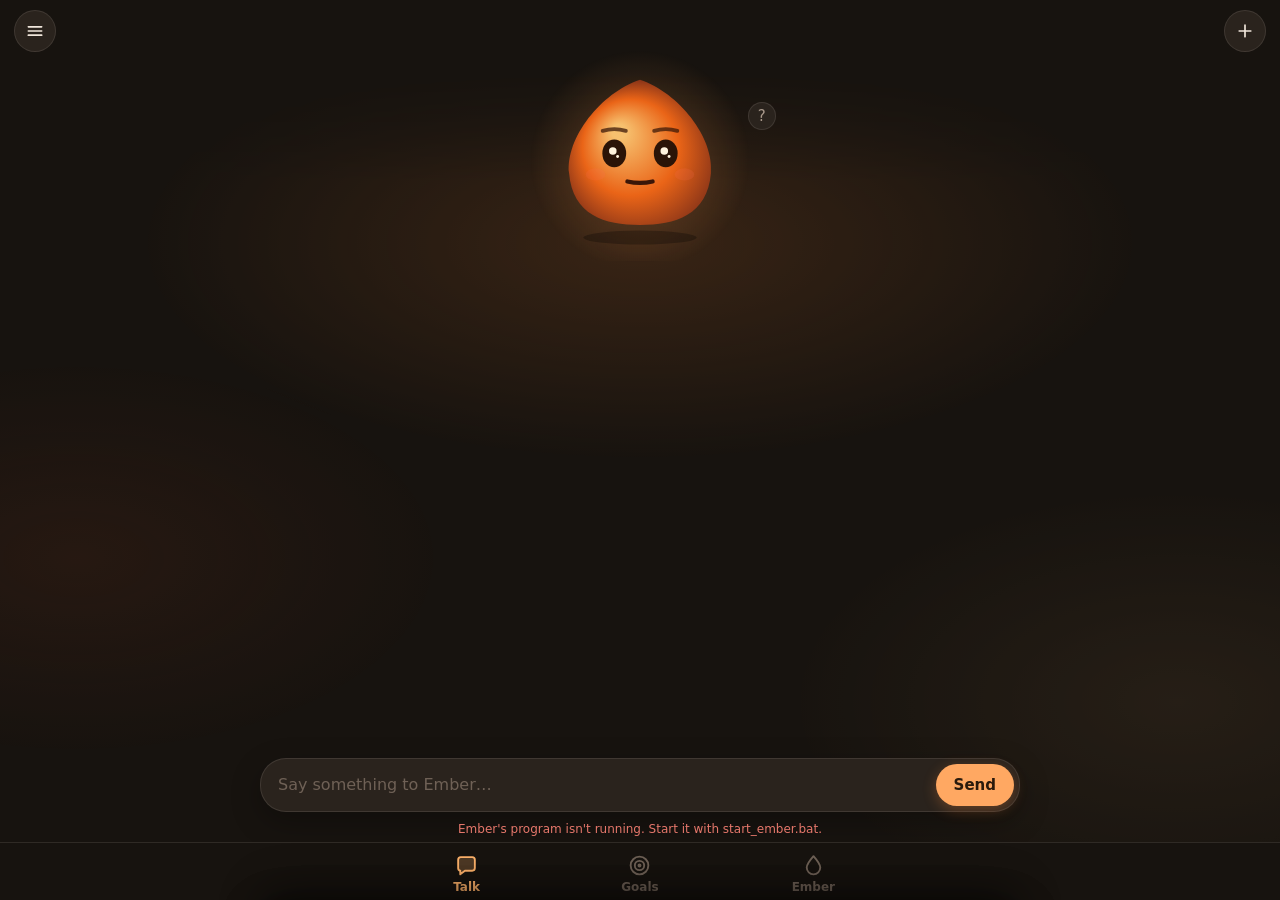
==== commit 742c7ed7: "Drop the "open in Safari" card for TikTok's and Instagram's own browsers (Szilard: people open it in" ====
--- a/web/index.html
+++ b/web/index.html
@@ -18,16 +18,10 @@
 // (/home) from here, before anything is drawn or asked of the server, so no logo or login screen flashes by
 // (Szilard, 2026-11-07). Staying: a login kept on this device, or a visit that's part of a login, a notification,
 // a payment's return or a chat link.
-// Inside TikTok's or Instagram's own browser Google won't sign anyone in (2026-11-10): there the login screen says how to
-// open Ember in Safari or Chrome instead. Which app's browser this is (or, once in Safari, the from= its link carried) is
-// kept here and sent once with /state, for the owner page's sign-ups by source. The same list is in web/site.js.
-const IN_APP = (ua => /Instagram/i.test(ua) ? "ig" : /musical_ly|Bytedance|TikTok/i.test(ua) ? "tt" : /FBAN|FBAV|FB_IAB/.test(ua) ? "fb"
+// Which app's own browser this is (TikTok, Instagram, ...), sent once with /state so the owner page can count sign-ups
+// made inside it (2026-11-10). One link for every profile; anyone who opens Ember in Safari or Chrome counts as not known.
+const FROM = (ua => /Instagram/i.test(ua) ? "ig" : /musical_ly|Bytedance|TikTok/i.test(ua) ? "tt" : /FBAN|FBAV|FB_IAB/.test(ua) ? "fb"
   : /Snapchat/i.test(ua) ? "sc" : /LinkedInApp/i.test(ua) ? "li" : "")(navigator.userAgent);
-let FROM = "";
-try {
-  FROM = localStorage.getItem("ember.from") || new URLSearchParams(location.search).get("from") || IN_APP;
-  if (FROM) localStorage.setItem("ember.from", FROM);
-} catch (e) { FROM = new URLSearchParams(location.search).get("from") || IN_APP; }
 const toFront = document.documentElement.dataset.mode === "online" && !hasLogin() && !cameForLogin();
 if (toFront) { document.documentElement.classList.add("away"); location.replace("/home"); }
 // a login kept on this device (supabase-js keeps it as sb-<project>-auth-token), without loading supabase-js first
@@ -339,16 +333,6 @@
 .cover h1 { margin: 6px 0 0; font-size: 28px; }
 .cover p { color: var(--dim); max-width: 340px; margin: 0; }
 .cover p.tagline { color: var(--text); font-size: 17px; font-weight: 600; margin-top: -6px; text-wrap: balance; }
-.inappbox { display: flex; flex-direction: column; gap: 10px; max-width: 340px; width: 100%; text-align: left; background: var(--surface); border: 1px solid var(--edge); border-radius: 22px; padding: 18px; }
-.inappbox[hidden] { display: none; }
-.inappbox > b { font: 800 19px/1.2 var(--round); color: var(--text); }
-.inappbox > span { color: var(--dim); font-size: 15px; }
-.inappbox ol { margin: 0; padding-left: 1.3em; color: var(--text); font-size: 15px; display: grid; gap: 4px; }
-.inappbox .inapplink { color: var(--text); font-weight: 600; overflow-wrap: anywhere; user-select: all; -webkit-user-select: all; }
-.obtn { display: block; text-align: center; text-decoration: none; background: var(--btn); color: #2a1a0c; border: 0; border-radius: 999px; padding: 12px 18px; font: 700 16px var(--round); cursor: pointer; }
-.obtn.ghost { background: var(--raised); color: var(--text); border: 1px solid var(--edge); }
-.obtn[hidden] { display: none; }
-.gbtn[hidden] { display: none; }
 .gbtn { display: inline-flex; align-items: center; gap: 10px; background: #fff; color: #1f1f1f; border: 0; border-radius: 999px; padding: 12px 22px; font-weight: 600; font-size: 16px; cursor: pointer; }
 .cover small { color: var(--faint); max-width: 340px; }
 .cover small a { color: var(--dim); }
@@ -666,14 +650,6 @@
   <p class="tagline">Your companion who checks up on you and grows with you.</p>
   <p>It helps you find your purpose, gets you there step by step, and remembers your story.</p>
   <button class="gbtn" id="googleBtn"><svg width="18" height="18" viewBox="0 0 48 48" aria-hidden="true"><path fill="#EA4335" d="M24 9.5c3.5 0 6.6 1.2 9 3.6l6.7-6.7C35.6 2.4 30.2 0 24 0 14.6 0 6.6 5.4 2.7 13.3l7.8 6C12.4 13.6 17.7 9.5 24 9.5z"/><path fill="#4285F4" d="M46.5 24.5c0-1.6-.1-3.1-.4-4.5H24v9h12.7c-.6 3-2.3 5.5-4.8 7.2l7.5 5.8c4.4-4 7.1-10 7.1-17.5z"/><path fill="#FBBC05" d="M10.5 28.7c-.5-1.4-.8-3-.8-4.7s.3-3.2.8-4.7l-7.8-6C1 16.6 0 20.2 0 24s1 7.4 2.7 10.7l7.8-6z"/><path fill="#34A853" d="M24 48c6.5 0 11.9-2.1 15.9-5.8l-7.5-5.8c-2.1 1.4-4.8 2.3-8.4 2.3-6.3 0-11.6-4.1-13.5-9.8l-7.8 6C6.6 42.6 14.6 48 24 48z"/></svg>Continue with Google</button>
-  <div class="inappbox" id="inAppBox" hidden>
-    <b id="inAppTitle">Open Ember in Safari to sign in</b>
-    <span id="inAppWhy">TikTok opens links in its own browser, and Google sign-in doesn't work there.</span>
-    <ol><li>Tap <b>⋯</b> at the top of the screen</li><li>Tap <b id="inAppStep">Open in browser</b></li></ol>
-    <a class="obtn" id="inAppOpen" hidden>Open in Safari</a>
-    <span class="inapplink" id="inAppLink"></span>
-    <button class="obtn ghost" id="inAppCopy" type="button">Copy link</button>
-  </div>
   <small>By continuing you agree to the <a href="/terms">terms</a>, and that Ember keeps what you tell it, as described in the <a href="/privacy">privacy page</a>. 16+.</small>
   <a class="whatis" href="/home">What is Ember?</a>
 </div>
@@ -861,7 +837,6 @@
     setSession(data.session);
     sb.auth.onAuthStateChange((_e, session) => setSession(session));
     if (!token) {
-      if (IN_APP) { history.replaceState(null, "", "/"); showCover("login"); return; }   // Google won't work here (inAppLogin)
       if (new URLSearchParams(location.search).get("login") === "google") {   // from the front page: straight to Google,
         history.replaceState(null, "", "/");                                  // with only the logo in between
         gate = "login";
@@ -888,26 +863,6 @@
   if (session) $("#whoami").textContent = session.user.email;
   if (token && gate === "login") enter();
 }
-// inside TikTok's or Instagram's browser: the login screen shows how to open Ember in Safari or Chrome instead of Google
-(function inAppLogin() {
-  if (!IN_APP) return;
-  const ua = navigator.userAgent, ios = /iPhone|iPad|iPod/.test(ua) || (/Macintosh/.test(ua) && navigator.maxTouchPoints > 1), android = /Android/.test(ua);
-  const name = {ig: "Instagram", tt: "TikTok", fb: "Facebook", sc: "Snapchat", li: "LinkedIn"}[IN_APP], browser = ios ? "Safari" : "your browser";
-  const path = "/?login=google" + (FROM ? "&from=" + encodeURIComponent(FROM) : ""), link = location.origin + path;
-  $("#googleBtn").hidden = true; $("#inAppBox").hidden = false;
-  $("#inAppTitle").textContent = `Open Ember in ${browser} to sign in`;
-  $("#inAppWhy").textContent = `${name} opens links in its own browser, and Google sign-in doesn't work there.`;
-  $("#inAppStep").textContent = ios ? "Open in external browser" : "Open in browser";
-  $("#inAppLink").textContent = link.replace(/^https?:\/\//, "");
-  const open = ios ? "x-safari-" + link : android ? `intent://${location.host}${path}#Intent;scheme=https;end` : "";
-  if (open) { $("#inAppOpen").href = open; $("#inAppOpen").textContent = "Open in " + browser; $("#inAppOpen").hidden = false; }
-  $("#inAppCopy").onclick = async () => {
-    const b = $("#inAppCopy");
-    try { await navigator.clipboard.writeText(link); b.textContent = "Copied"; }
-    catch (e) { const r = document.createRange(); r.selectNodeContents($("#inAppLink")); getSelection().removeAllRanges(); getSelection().addRange(r); b.textContent = "Selected: copy it"; }
-    setTimeout(() => b.textContent = "Copy link", 2000);
-  };
-})();
 $("#googleBtn").onclick = () => sb && sb.auth.signInWithOAuth({provider: "google", options: {redirectTo: location.origin}});
 
 let started = false;
@@ -1101,11 +1056,11 @@
       <div class="ostat"><b>${O.today}</b><span>active today</span></div>
       <div class="ostat"><b>${O.week}</b><span>active this week</span></div>
       <div class="ostat"><b>${O.new_week}</b><span>new this week</span></div></div>`;
-  const SRC = {tt: "TikTok", ig: "Instagram", fb: "Facebook", sc: "Snapchat", li: "LinkedIn", rd: "Reddit", ph: "Product Hunt", "": "Not known"};
+  const SRC = {tt: "TikTok", ig: "Instagram", fb: "Facebook", sc: "Snapchat", li: "LinkedIn", "": "Not known"};
   const srcs = Object.entries(O.sources || {}).sort((a, b) => (a[0] === "") - (b[0] === "") || b[1] - a[1]);
   h += `<div class="gpcard"><h3>Where they came from</h3>` + srcs.map(([k, n]) =>
     `<p class="oline">${esc(SRC[k] || k)}: <b>${n}</b></p>`).join("")
-    + `<p class="oline"><small>Counted from 10 November 2026, for people who open yourember.app inside TikTok or Instagram (it's carried along when they move to Safari or Chrome). "Not known" is everyone before, and everyone who came another way.</small></p></div>`;
+    + `<p class="oline"><small>Counted from 10 November 2026, for people who sign up inside TikTok's or Instagram's own browser. "Not known" is everyone before, and everyone who opened Ember in Safari, Chrome or another browser.</small></p></div>`;
   h += `<div class="gpcard"><h3>Do they come back?</h3>` + (R.joined_before
     ? `<p class="oline">Of the <b>${R.joined_before}</b> who started over a week ago: <b>${R.back_day2}</b>${pct(R.back_day2, R.joined_before)} came back on another day, and <b>${R.back_week2}</b>${pct(R.back_week2, R.joined_before)} were still coming after their first week.</p>`
     : `<p class="oline">Nobody started over a week ago yet, so it's too early to tell.</p>`) + `</div>`;
